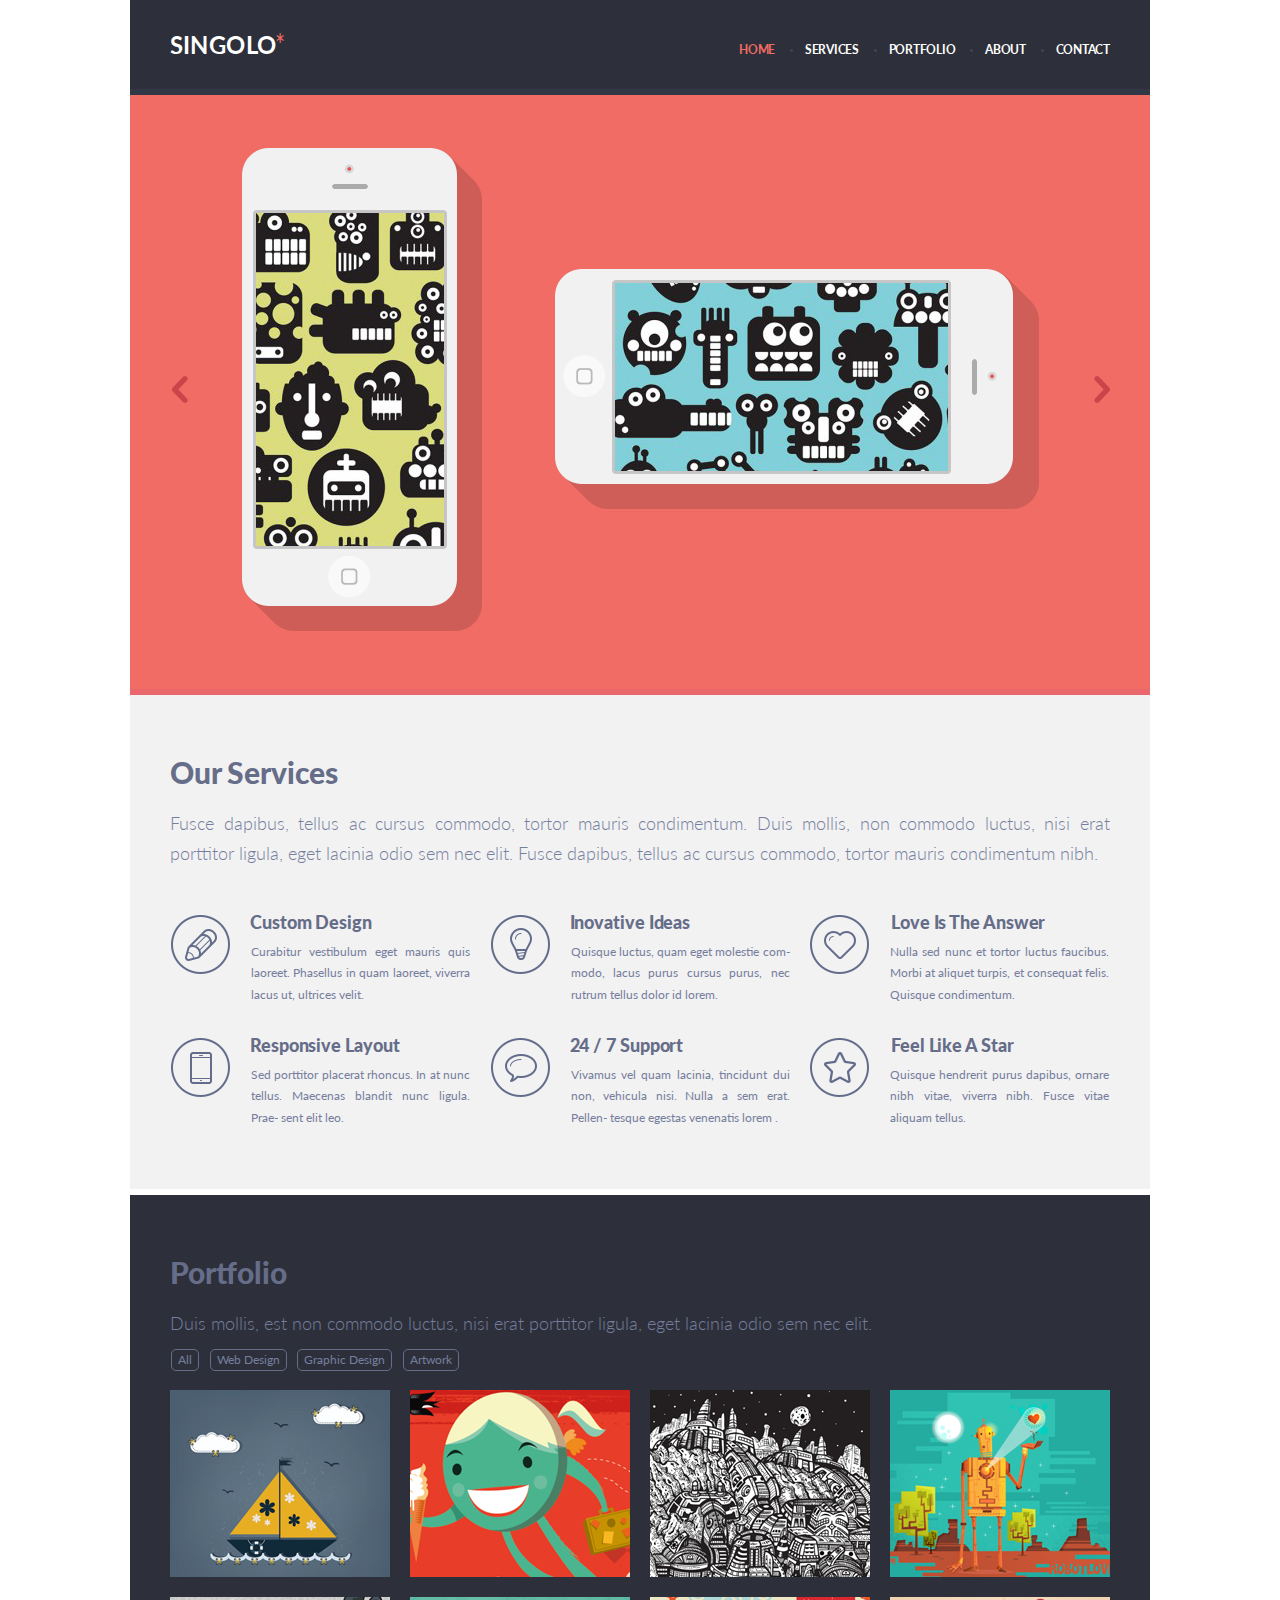
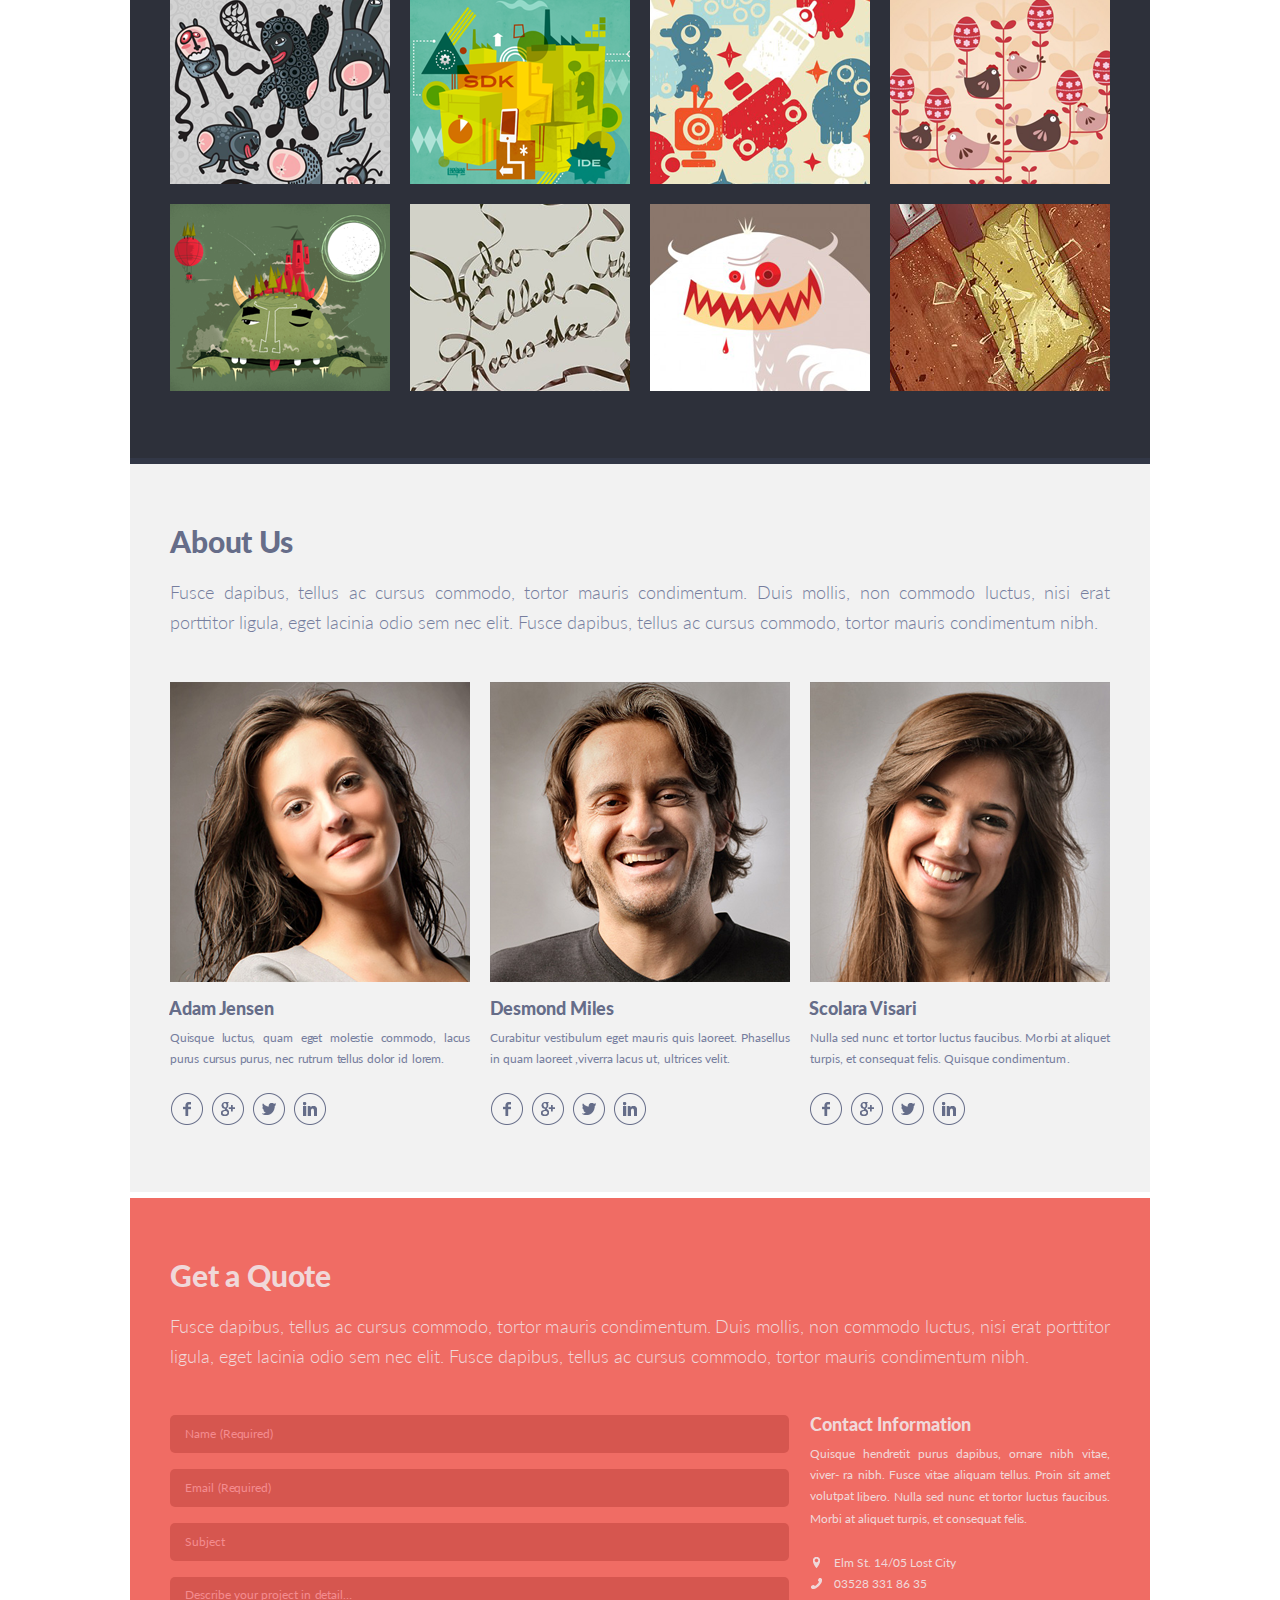
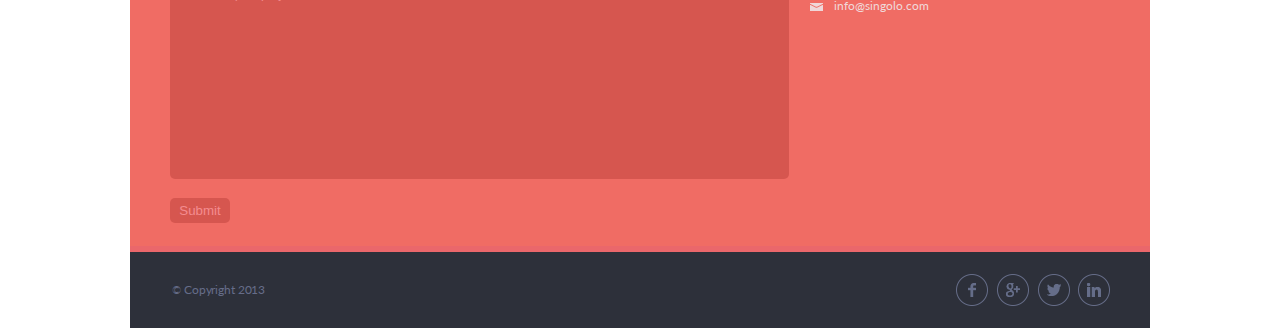
==== index.html @ 1c8b676d "fix: improve offset settings for navigation" ====
<!DOCTYPE html>
<html lang="en">

<head>
  <meta charset="UTF-8">
  <meta name="viewport" content="width=device-width, initial-scale=1.0">
  <title>Singolo</title>
  <link rel="stylesheet" href="style.css">
  <link href="https://fonts.googleapis.com/css?family=Lato:300,400,700,900&display=swap" rel="stylesheet">
  <link href="https://fonts.googleapis.com/css?family=Roboto:300,400,700,900&display=swap" rel="stylesheet">
</head>

<body>
  <a class="anchor" id="top"></a>
  <div class="content-wrapper">
    <header class="header">
      <h1>Singolo</h1>
      <nav class="header-menu" id="navigation">
        <ul class="header-menu-links" id="menu">
          <li class="header-navigation-home" id="home"><a class="active" href="#top">HOME</a></li>
          <li class="header-navigation" id="services"><a href="#services-marker">Services</a></li>
          <li class="header-navigation" id="portfolio"><a href="#portfolio-marker">Portfolio</a></li>
          <li class="header-navigation" id="about"><a href="#about-marker">About</a></li>
          <li class="header-navigation" id="contact"><a href="#contact-marker">Contact</a></li>
        </ul>
      </nav>
    </header>
    <section class="general-content-wrapper" id="wrapper">
      <div class="slider" id="slider-picture-box">
        <div class="slider-left-button" id="left-button">
          <img src="./assets/img/left.png" alt="Left Button" width="16" height="27">
        </div>
        <div class="slider-wrapper" id="phones">
          <div class="slider-visible-area">
            <div class="slider-vertical-image">
              <div class="vertical-body" onclick="showFun1()"></div>
              <div class="vertical-image" id="display-1"></div>
              <div class="vertical-shadow"></div>
            </div>
            <div class="slider-horizontal-image">
              <div class="transform-image">
                <div class="horizontal-body" onclick="showFun2()"></div>
                <div class="horizontal-shadow"></div>
              </div>
              <div class="horizontal-image" id="display-2"></div>
            </div>
          </div>
          <div class="slider-visible-area trinity">
            <img src="./assets/img/trinity.png" alt="Iphone with shadows" width="517" height="513">
          </div>
        </div>
        <div class="slider-right-button" id="right-button">
          <img src="./assets/img/right.png" alt="Right Button" width="16" height="27">
        </div>
      </div>
      <div class="services-block" id="services-marker">
        <div class="services-title-container">
          <h2>Our Services</h2>
          <p class="services-block-text"> Fusce dapibus, tellus ac cursus commodo, tortor mauris condimentum. Duis
            mollis,
            non commodo luctus, nisi erat porttitor ligula, eget lacinia odio sem nec elit. Fusce dapibus, tellus ac
            cursus commodo, tortor mauris condimentum nibh.</p>
        </div>
        <div class="services-wrapper">
          <div class="item-container">
            <img src="assets/img/pencil.png" alt="pencil-image" width="59" height="59">
            <div class="item-box">
              <p class="item-title">Custom Design</p>
              <div class="item-description">
                <p>Curabitur vestibulum eget mauris quis laoreet. Phasellus in quam laoreet, viverra <span>lacus ut,
                    ultrices
                    velit.</span></p>
              </div>
            </div>
          </div>
          <div class="item-container">
            <img src="assets/img/bulb.png" alt="bulb-image" width="59" height="59">
            <div class="item-box">
              <p class="item-title">Inovative Ideas</p>
              <div class="item-description">
                <p>Quisque luctus, quam eget molestie com- modo, lacus purus cursus purus, nec <span>rutrum tellus dolor
                    id lorem.</span>
                </p>
              </div>
            </div>
          </div>
          <div class="item-container">
            <img src="assets/img/heart.png" alt="heart-image" width="59" height="59">
            <div class="item-box">
              <p class="item-title third">Love Is The Answer</p>
              <div class="item-description">
                <p>Nulla sed nunc et tortor luctus faucibus. Morbi at aliquet turpis, et consequat felis. <span>Quisque
                    condimentum.</span></p>
              </div>
            </div>
          </div>
          <div class="item-container">
            <img src="assets/img/phone.png" alt="phone-image" width="59" height="59">
            <div class="item-box">
              <p class="item-title">Responsive Layout</p>
              <div class="item-description">
                <p>Sed porttitor placerat rhoncus. In at nunc tellus. Maecenas blandit nunc ligula. Prae- <span>sent
                    elit
                    leo.</span></p>
              </div>
            </div>
          </div>
          <div class="item-container">
            <img src="assets/img/bubble.png" alt="bubble-image" width="59" height="59">
            <div class="item-box">
              <p class="item-title">24 / 7 Support</p>
              <div class="item-description">
                <p>Vivamus vel quam lacinia, tincidunt dui non, vehicula nisi. Nulla a sem erat. Pellen- <span>tesque
                    egestas
                    venenatis lorem .</span></p>
              </div>
            </div>
          </div>
          <div class="item-container">
            <img src="assets/img/star.png" alt="star-image" width="59" height="59">
            <div class="item-box">
              <p class="item-title third">Feel Like A Star</p>
              <div class="item-description">
                <p>Quisque hendrerit purus dapibus, ornare nibh vitae, viverra nibh. Fusce vitae <span>aliquam
                    tellus.</span></p>
              </div>
            </div>
          </div>
        </div>
      </div>

      <div class="portfolio" id="portfolio-marker">
        <div class="portfolio-logo">
          <h2>Portfolio</h2>
          <p class="portfolio-text">Duis mollis, est non commodo luctus, nisi erat porttitor ligula, eget lacinia odio
            sem
            nec elit.</p>
          <ul class="portfolio-menu" id="porfolio-buttons">
            <li class="portfolio-navigation" id="all"><a href="#!">All</a></li>
            <li class="portfolio-navigation" id="web-design"><a href="#!">Web Design</a></li>
            <li class="portfolio-navigation" id="graphic-design"><a href="#!">Graphic Design</a></li>
            <li class="portfolio-navigation" id="artwork"><a href="#!">Artwork</a></li>
          </ul>
        </div>
        <div class="images-wrapper">
          <div class="project" id="examples">
            <div class="project-images">
              <img src="./assets/img/boat.png" alt="Example project" width="220" height="187">
            </div>
            <div class="project-images">
              <img src="./assets/img/girl.png" alt="Example project" width="220" height="187">
            </div>
            <div class="project-images">
              <img src="./assets/img/night.png" alt="Example project" width="220" height="187">
            </div>
            <div class="project-images">
              <img src="./assets/img/robot.png" alt="Example project" width="220" height="187">
            </div>
            <div class="project-images">
              <img src="./assets/img/crowdani.png" alt="Example project" width="220" height="187">
            </div>
            <div class="project-images">
              <img src="./assets/img/sdk.png" alt="Example project" width="220" height="187">
            </div>
            <div class="project-images">
              <img src="./assets/img/crowd.png" alt="Example project" width="220" height="187">
            </div>
            <div class="project-images">
              <img src="./assets/img/balloons.png" alt="Example project" width="220" height="187">
            </div>
            <div class="project-images">
              <img src="./assets/img/mostrohb.png" alt="Example project" width="220" height="187">
            </div>
            <div class="project-images">
              <img src="./assets/img/text.png" alt="Example project" width="220" height="187">
            </div>
            <div class="project-images">
              <img src="./assets/img/monstro.png" alt="Example project" width="220" height="187">
            </div>
            <div class="project-images">
              <img src="./assets/img/Project.png" alt="Example project" width="220" height="187">
            </div>
          </div>
        </div>
      </div>

      <div class="about-container" id="about-marker">
        <div class="about-wrapper">
          <div class="abot-main">
            <h2>About Us</h2>
            <p class="about-text">Fusce dapibus, tellus ac cursus commodo, tortor mauris condimentum. Duis mollis, non
              commodo luctus, nisi erat porttitor <span>ligula, eget lacinia odio sem nec elit. Fusce dapibus, tellus ac
                cursus
                commodo, tortor mauris condimentum nibh.</span>
            </p>
          </div>
        </div>
        <div class="about-contacts-wrapper">
          <div class="about-contacts">
            <div class="about-1">
              <img src="assets/img/adam.png" alt="Adam portrait" width="300" height="300">
              <h3>Adam Jensen</h3>
              <p class="personal-info">Quisque luctus, quam eget molestie commodo, lacus purus cursus purus, nec rutrum
                tellus dolor id lorem.</p>
              <div class="sb-menu" id="sb-1">
                <a class="sb facebook" href="https://www.facebook.com/" target="blanc"><span>Facebook</span></a>
                <a class="sb google" href="https://google.com/" target="blanc"><span>Google</span></a>
                <a class="sb twitter" href="https://twitter.com/" target="blanc"><span>Twitter</span></a>
                <a class="sb linkedin" href="https://www.linkedin.com/" target="blanc"><span>LinkedIn</span></a>
              </div>
            </div>
            <div class="about-2">
              <img src="assets/img/desmond.png" alt="Desmond portrait" width="300" height="300">
              <h3>Desmond Miles</h3>
              <p class="personal-info">Curabitur vestibulum eget mauris quis laoreet. Phasellus in quam laoreet ,viverra
                lacus ut, ultrices velit.</p>
              <div class="sb-menu" id="sb-2">
                <a class="sb facebook" href="https://www.facebook.com/" target="blanc"><span>Facebook</span></a>
                <a class="sb google" href="https://google.com/" target="blanc"><span>Google</span></a>
                <a class="sb twitter" href="https://twitter.com/" target="blanc"><span>Twitter</span></a>
                <a class="sb linkedin" href="https://www.linkedin.com/" target="blanc"><span>LinkedIn</span></a>
              </div>
            </div>
            <div class="about-3">
              <img src="assets/img/scolara.png" alt="Scolara portrait" width="300" height="300">
              <h3>Scolara Visari</h3>
              <p class="personal-info">Nulla sed nunc et tortor luctus faucibus. Morbi at aliquet turpis, et consequat
                felis. Quisque condimentum.</p>
              <div class="sb-menu" id="sb-3">
                <a class="sb facebook" href="https://www.facebook.com/" target="blanc"><span>Facebook</span></a>
                <a class="sb google" href="https://google.com/" target="blanc"><span>Google</span></a>
                <a class="sb twitter" href="https://twitter.com/" target="blanc"><span>Twitter</span></a>
                <a class="sb linkedin" href="https://www.linkedin.com/" target="blanc"><span>LinkedIn</span></a>
              </div>
            </div>
          </div>
        </div>
      </div>

      <div class="quote" id="contact-marker">
        <div class="quote-logo">
          <h2>Get a Quote</h2>
          <p class="header-text">Fusce dapibus, tellus ac cursus commodo, tortor mauris condimentum. Duis mollis, non
            commodo luctus, nisi erat porttitor <span>ligula, eget lacinia odio sem nec elit. Fusce dapibus, tellus ac
              cursus
              commodo, tortor mauris condimentum nibh.</span></p>
        </div>
        <div class="form-wrapper">
          <div class="form-container">
            <form id="describe-form" action="./" method="post" enctype="text/plain" name="myForm">
              <div class="form-4-row">
                <input class="input-form-1" id="input-1-area" type="text" name="name" placeholder="Name (Required)"
                  required>
                <input class="input-form-2" id="mail" type="email" name="mail" placeholder="Email (Required)" required>
                <input class="input-form-3" id="subject" type="text" name="subject" placeholder="Subject">
                <textarea class="describe-form" id="describe-area" form="describe-form"
                  placeholder="Describe your project in detail&hellip;"></textarea>
              </div>
              <button class="submit-form" onclick="RESET()">Submit</button>
            </form>
          </div>
          <div class="form-container-contacts">
            <div class="form-main">
              <h4>Contact Information</h4>
              <p class="form-text">Quisque hendretit purus dapibus, ornare nibh vitae, viver- ra nibh. Fusce vitae
                aliquam
                tellus. Proin sit
                amet volutpat <span>libero. Nulla sed nunc et tortor luctus faucibus. Morbi at aliquet turpis, et
                  consequat
                  felis.</span></p>
              <div class="form-main-contacts">
                <ul class="list-main-contacts">
                  <li class="location-contacts">
                    <a href="https://www.google.com/maps/@55.745655,37.499406,16z?hl=en-EN">
                      <span class="ico ico-location"></span>
                      <span class="ico-text text-location">Elm St. 14/05 Lost City</span>
                    </a>
                  </li>
                  <li class="phone-contacts">
                    <a href="tel:035283318635">
                      <span class="ico ico-phone"></span>
                      <span class="ico-text text-phone">03528 331 86 35</span>
                    </a>
                  </li>
                  <li class="mail-contacts"><a href="mailto:info@singolo.com">
                      <span class="ico ico-mail"></span>
                      <span class="ico-text text-mail">info@singolo.com</span>
                    </a>
                  </li>
                </ul>
              </div>
            </div>
          </div>
        </div>
      </div>

    </section>

    <footer class="footer">
      <div class="footer-main">
        <h5><span>&copy;</span> Copyright 2013</h5>
      </div>
      <div class="sb-menu-footer" id="sb-footer">
        <a class="sb facebook" href="https://www.facebook.com/" target="blanc"><span>Facebook</span></a>
        <a class="sb google" href="https://google.com/" target="blanc"><span>Google</span></a>
        <a class="sb twitter" id="footer-sb-twitter" href="https://twitter.com/" target="blanc"><span>Twitter</span></a>
        <a class="sb linkedin" href="https://www.linkedin.com/" target="blanc"><span>LinkedIn</span></a>
      </div>

    </footer>

  </div>
  <script src="script.js"></script>
</body>

</html>
---- style.css ----
* {
  margin: 0;
  padding: 0;
}

body {
  font-family: "Lato", "Roboto", sans-serif;
}

html {
  scroll-behavior: smooth;
}

.content-wrapper {
  width: 1020px;
  margin: 0 auto;
}

a.anchor {
  position: relative;
  top: -95px;

  display: block;

  visibility: hidden;
}

.header {
  position: fixed;
  top: 0;
  z-index: 10;

  display: flex;
  justify-content: space-between;
  width: 1020px;
  height: 89px;

  background-color: #2d303a;
  border-bottom: 6px solid #323746;
}

.header h1 {
  position: relative;

  padding: 34px 0 0 38px;

  font-weight: 700;
  font-size: 25px;
  line-height: 20px;
  color: #ffffff;
  text-transform: uppercase;
  letter-spacing: 0.014em;

  transform: scaleY(1.04);
  transform: scaleX(0.95);
}

.header h1::after {
  content: "*";
  position: absolute;
  right: -10px;

  font-weight: 400;
  color: #f06c64;

  transform: scaleY(1.2);
}

.header-menu {
  width: 411px;
  padding-top: 42px;
}

.header-menu ul {
  display: flex;
  justify-content: space-between;
  margin-right: 40px;

  list-style-type: none;
}

.header-navigation,
.header-navigation-home {
  font-weight: 700;
  font-size: 12px;
  line-height: 16px;
  text-transform: uppercase;
  letter-spacing: -0.02em;
}

.header-navigation a,
.header-navigation-home a {
  position: relative;

  text-decoration: none;
}

.header-navigation a::before {
  content: "";
  position: absolute;
  top: 7px;
  left: -15px;

  width: 3px;
  height: 3px;

  background-color: #404455;
  border-radius: 50%;
}

#menu a:not(.active):hover {
  position: static;

  color: #f06c64;
}

.active {
  color: #f06c64;
}

#menu a:not(.active) {
  color: #ffffff;
}

#wrapper {
  position: relative;

  margin-top: 95px;
}

/* Slider Block */

.slider-wrapper {
  position: relative;

  width: 1020px;
  height: 594px;
  overflow: hidden;
}

.slider {
  background-color: #f06c64;
  border-bottom: 6px solid #ea676b;

  transition: all ease 2s;
}

.slider-vertical-image {
  position: absolute;
  top: 53px;
  left: 112px;
}

.vertical-body {
  position: absolute;
  z-index: 2;
  z-index: 2;

  width: 215px;
  height: 458px;

  background-image: url("assets/img/Base.png");
}
.vertical-image {
  position: absolute;
  top: 65px;
  left: 14px;
  z-index: 3;

  width: 188px;
  height: 333px;

  background-image: url("assets/img/Vertical-image.png");
  background-position: -14px -135px;
}

.vertical-shadow {
  position: absolute;
  z-index: 1;

  width: 240px;
  height: 483px;

  background-image: url("assets/img/Shadow.png");
}

.slider-horizontal-image {
  position: absolute;
  top: 174px;
  left: 883px;
}

.transform-image {
  transform: rotate(90deg);
}

.horizontal-body {
  position: absolute;

  width: 215px;
  height: 458px;

  background-image: url("assets/img/Base.png");
}

.horizontal-image {
  position: absolute;
  top: 14px;
  right: 65px;
  z-index: 3;

  width: 333px;
  height: 188px;

  background-image: url("assets/img/Horizontal-image.png");
  background-position: -125px -119px;
  border: hidden;
}

.horizontal-shadow {
  position: absolute;
  top: -26px;
  bottom: 0;
  z-index: -1;

  width: 240px;
  height: 484px;

  background-image: url("assets/img/Shadow.png");
  background-repeat: no-repeat;
  background-position-y: 1px;
  transform: rotateX(180deg);
}

.slider-left-button {
  position: absolute;
  z-index: 4;

  margin-top: 281px;
  margin-left: 42px;

  cursor: pointer;
}

.slider-right-button {
  position: absolute;
  top: 281px;
  z-index: 4;

  margin-left: 964px;

  cursor: pointer;
}

.slider-left-button:hover,
.slider-right-button:hover {
  opacity: 0.5;
}

.trinity-background {
  background-color: #648bf0;
  border-bottom: 6px solid #649bf0;

  transition: all ease 2s;
}

.slider-visible-area {
  position: absolute;

  transition: all ease 1.3s;
}

.trinity {
  top: 43px;

  height: inherit;
  margin-left: 252px;
}


/* Services Block */

.services-block {
  position: relative;

  height: 494px;

  font-family: "Lato", sans-serif;

  background: #f2f2f2;
  border-bottom: 6px solid white;
}

.services-title-container {
  position: absolute;
  left: 40px;

  width: 940px;
}

.services-block h2 {
  margin-top: 59px;

  font-weight: 900;
  font-size: 30px;
  text-align: left;
  color: #666d89;
  letter-spacing: -0.0055em;
}

.services-block-text {
  margin-top: 18px;

  font-weight: 300;
  font-size: 18px;
  line-height: 30px;
  font-family: "Lato";
  text-align: justify;
  color: #767e9e;
}

.services-wrapper {
  position: absolute;

  display: flex;
  flex-direction: row;
  flex-wrap: wrap;
  justify-content: space-between;
  width: 940px;
  margin-top: 220px;
  margin-left: 40px;
}

.item-container {
  box-sizing: border-box;
  width: 300px;
  margin: 0 0 -5px 1px;
}

.item-box {
  display: block;
  float: right;
  width: 219px;
  height: 128px;
}

.item-title {
  margin-top: -2px;
  margin-left: -2px;

  font-weight: 900;
  font-size: 18px;
  line-height: 18px;
  vertical-align: top;
  text-align: left;
  color: #666d89;
  letter-spacing: -0.005em;
}

.item-description {
  max-height: 90px;
  margin-top: 10px;
  margin-left: -1px;
  padding-right: 1px;
  overflow: hidden;

  font-weight: 400;
  font-size: 12px;
  line-height: 21px;
  text-align: justify;
  color: #767e9e;
}

.third {
  margin-left: 0;
}

.item-description span {
  line-height: 23px;
}

/* SECOND PART */

.portfolio {
  position: relative;

  height: 863px;

  background-color: #2d303a;
  border-bottom: 6px solid #323746;
}

.portfolio-logo {
  padding: 68px 40px 0 40px;
}

.portfolio-logo h2 {
  position: relative;

  font-weight: 900;
  font-size: 30px;
  line-height: 18px;
  color: #666d89;
  letter-spacing: -0.005em;
}

.portfolio-logo p {
  padding: 27px 0 10px 0;
  padding-top: 27px;

  font-weight: 300;
  font-size: 18px;
  line-height: 30px;
  text-align: left;
  color: #767e9e;
  white-space: nowrap;
}

.portfolio-menu {
  display: flex;
  justify-content: space-between;
  width: 289px;

  list-style-type: none;
}

.portfolio-navigation {
  font-weight: 400;
  font-size: 12px;
  line-height: 24px;
  color: #767e9e;
}

.portfolio-navigation a {
  margin-left: 1px;
  padding: 2px 6px 3px 6px;

  color: inherit;
  text-decoration: none;

  border: 1px solid #666d89;
  border-radius: 5px;
}

#porfolio-buttons a:not(.button-active):hover,
#porfolio-buttons a.button-active {
  color: #dedede;

  border-color: #c5c5c5;
}

/* Project Block */

.images-wrapper {
  position: absolute;
}

.project {
  display: grid;
  width: 940px;
  height: 601px;
  padding: 18px 0 0 40px;
  overflow: hidden;

  grid-auto-rows: 207px;
  grid-template-columns: repeat(4, 240px);
}

.project-images img:not(.image-active):hover {
  width: 210px;
  height: 177px;

  border: 5px dotted #f06c64;
}

.image-active {
  width: 210px;
  height: 177px;

  border: 5px solid #f06c64;
}

/* About Block */

.about-container {
  position: relative;

  max-width: 1020px;
  height: 728px;

  background: #f2f2f2;
  border-bottom: 6px solid white;
}

.about-wrapper {
  display: flex;
  justify-content: space-between;
  width: 940px;
  padding: 68px 0 0 40px;
}

.about-wrapper h2 {
  font-weight: 900;
  font-size: 30px;
  line-height: 18px;
  text-align: left;
  color: #666d89;
  letter-spacing: -0.005em;
}
.about-wrapper p {
  margin-top: 27px;

  font-weight: 300;
  font-size: 18px;
  line-height: 30px;
  text-align: justify;
  color: #767e9e;
}

.about-contacts-wrapper {
  width: 940px;
  padding: 45px 40px 0 40px;
}

h3 {
  margin: 14px 0 10px 0;
  overflow: hidden;

  font-weight: 900;
  font-size: 18px;
  line-height: 18px;
  text-align: left;
  color: #666d89;
  letter-spacing: -0.0055em;
  white-space: nowrap;
}

.personal-info {
  width: 300px;

  font-weight: 400;
  font-size: 12px;
  line-height: 21px;
  text-align: justify;
  color: #767e9e;
  letter-spacing: 0.0025em;
}

.about-1 p {
  letter-spacing: -0.02em;
  word-spacing: 1.414px;
}

.about-2 p {
  width: 301px;
}

.about-3 p {
  letter-spacing: 0.0025em;
  word-spacing: -0.18px;
}

.about-contacts {
  position: relative;

  display: flex;
  flex-direction: row;
  flex-wrap: wrap;
  justify-content: space-between;
}

.about-1,
.about-2,
.about-3 {
  box-sizing: border-box;
  width: calc(1/3*100% - (1 - 1/3)*20px);
}

.about-2,
.about-1 h3,
.about-3 h3 {
  margin-left: -1px;
}

.sb-menu {
  margin-top: 8px;
}

#sb-1,
#sb-2 {
  margin-left: 1px;
}

.sb.facebook {
  background-image: url(./assets/img/Facebook.png);
}

.sb.google {
  background-image: url(./assets/img/Google.png);
}
.sb.twitter {
  background-image: url(./assets/img/Twitter.png);
}

.sb.linkedin {
  background-image: url(./assets/img/LinkedIn.png);
}

.sb:hover {
  transform: scale(1.2);
  opacity: 0.5;
}

.sb {
  position: relative;

  display: inline-block;
  width: 32px;
  height: 32px;
  margin-right: 5px;
}

.sb span {
  display: block;
  width: 0;
  height: 0;
  overflow: hidden;
}

/* THIRD PART */

.quote {
  position: relative;

  height: 648px;

  background-color: #f06c64;
  border-bottom: 6px solid #ea676b;
}

.quote-logo {
  padding: 68px 40px 0 40px;
}

.quote-logo h2 {
  position: relative;

  font-weight: 900;
  font-size: 30px;
  line-height: 18px;
  color: #f0d8d9;
  letter-spacing: -0.006em;
}

.quote-logo p {
  padding: 27px 0 10px 0;
  padding-top: 27px;

  font-weight: 300;
  font-size: 18px;
  line-height: 30px;
  text-align: justify;
  color: #f0d8d9;
  letter-spacing: 0.0009em;
  word-spacing: -0.5px;
}

.quote-logo p span {
  word-spacing: -0.1px;
}

/* Form section */

.form-wrapper {
  position: absolute;

  display: flex;
  flex-direction: row;
  width: 940px;
  padding: 34px 0 0 40px;
}

.form-container {
  flex-grow: 0;
  flex-shrink: 0;
  width: 619px;
}

input,
textarea {
  width: 100%;
  height: 37px;
  margin-bottom: 16px;
  padding-bottom: 1px;

  font-weight: 400;
  font-size: 12px;
  font-family: "Lato", sans-serif;
  color: #f0d8d9;
  text-indent: 15px;

  background-color: #d6564f;
  border: none;
  border-radius: 5px;
  outline: none;
}

textarea {
  padding-top: 10px;
}

#describe-area {
  height: 191px;
}

input::placeholder,
textarea::placeholder {
  font-weight: 400;
  font-size: 12px;
  color: #f48c8f;
  letter-spacing: -0.005em;
}

input:focus::placeholder,
textarea:focus::placeholder,
input:hover::placeholder,
textarea:hover::placeholder {
  opacity: 0;
}

#describe-area::placeholder {
  word-spacing: 0.5px;
}

#describe-form input::placeholder {
  word-spacing: 1px;
}

.form-container button {
  width: 60px;
  height: 25px;

  color: #f48c8f;

  background-color: #d6564f;
  border: none;
  border-radius: 5px;
}

.form-container button:hover {
  color: #d6564f;

  background-color: #f0d8d9;
  cursor: pointer;
}

.form-container textarea {
  resize: none;
}

/* Contacts information block */

.form-container-contacts {
  width: 321px;
  padding-left: 21px;

  color: #f0d8d9;
}

.form-main h4 {
  font-weight: 900;
  font-size: 18px;
  line-height: 18px;
  text-align: left;
  letter-spacing: -0.005em;
}

.form-main p {
  width: 300px;
  padding-top: 10px;

  font-weight: 400;
  font-size: 12px;
  line-height: 21px;
  text-align: justify;
  letter-spacing: -0.005em;
}

.form-main p span {
  padding-top: 0.5px;

  line-height: 22.5px;
  letter-spacing: -0.001em;
}

.list-main-contacts {
  position: absolute;

  padding-top: 25px;

  list-style-type: none;
  font-weight: 400;
  font-size: 12px;
}

.list-main-contacts a {
  color: inherit;
  text-decoration: none;
}

.list-main-contacts a:hover {
  color: #2d303a;
}

.ico {
  display: inline-block;
}

.ico-location {
  width: 7px;
  height: 11px;
  margin: 0 10.5px 0 3px;

  background-image: url("./assets/img/slocation.png");
  background-repeat: no-repeat;
  background-position: bottom;
}

.ico-phone {
  width: 11px;
  height: 11px;
  margin: 7px 8.5px 0 1px;

  background-image: url("./assets/img/sphone.png");
  background-repeat: no-repeat;
}

.ico-mail {
  width: 13px;
  height: 8px;
  margin: 11px 7.5px 0 0;

  background-image: url("./assets/img/smail.png");
  background-repeat: no-repeat;
}

.text-location,
.text-phone,
.text-mail {
  vertical-align: 1px;
}

/* Footer section */

footer {
  position: relative;

  display: flex;
  justify-content: space-between;
  width: 1020px;
  height: 76px;

  background-color: #2d303a;
}

footer h5 {
  margin-left: 2px;
  padding: 30px 0 0 40px;

  font-weight: 400;
  font-size: 12px;
  color: #666d89;
  letter-spacing: -0.015em;
  word-spacing: 0.5px;
}

footer h5 span {
  font-weight: 300;
  font-size: 11px;
}

footer .sb:hover {
  background-color: #f0d8d9;
  border-radius: 32px;
  transform: scale(1.25);
}

.sb-menu-footer {
  margin-top: 6px;
  padding-right: 35px;
}

#footer-sb-twitter {
  margin-right: 4px;
}

/* Pseudo focus-functtion */

/* .header-menu li:first-child {
  color: #f06c64;
}

.portfolio-menu li:first-child a {
  color: #dedede;

  border-color: #c5c5c5;
}

#home a:hover,
.portfolio-menu li:first-child a:hover {
  cursor: no-drop;
  opacity: 0.6;
} */

/* Form validation */

.input-form-1:valid:focus,
.input-form-2:valid:focus {
  background-color: rgb(34, 100, 63);
}

.input-form-1:invalid:focus,
.input-form-2:invalid:focus {
  background-color: brown;
}
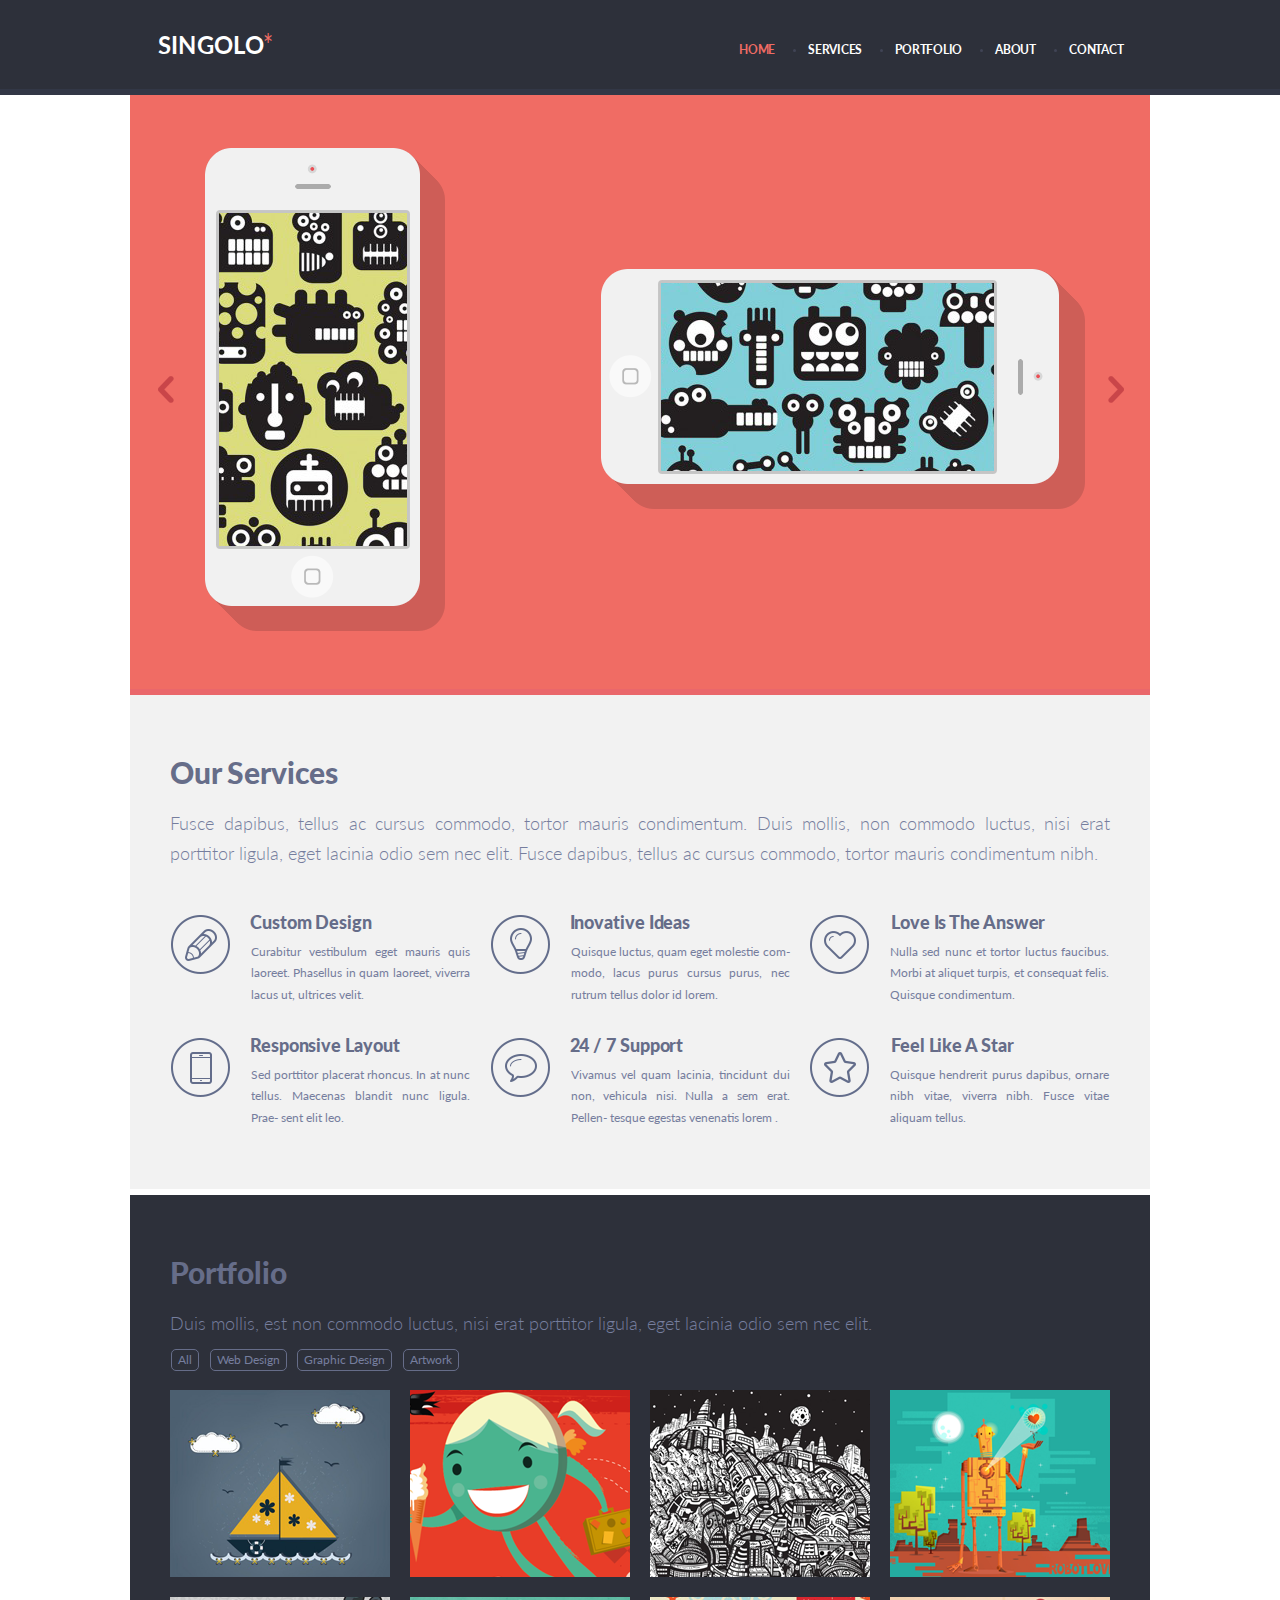
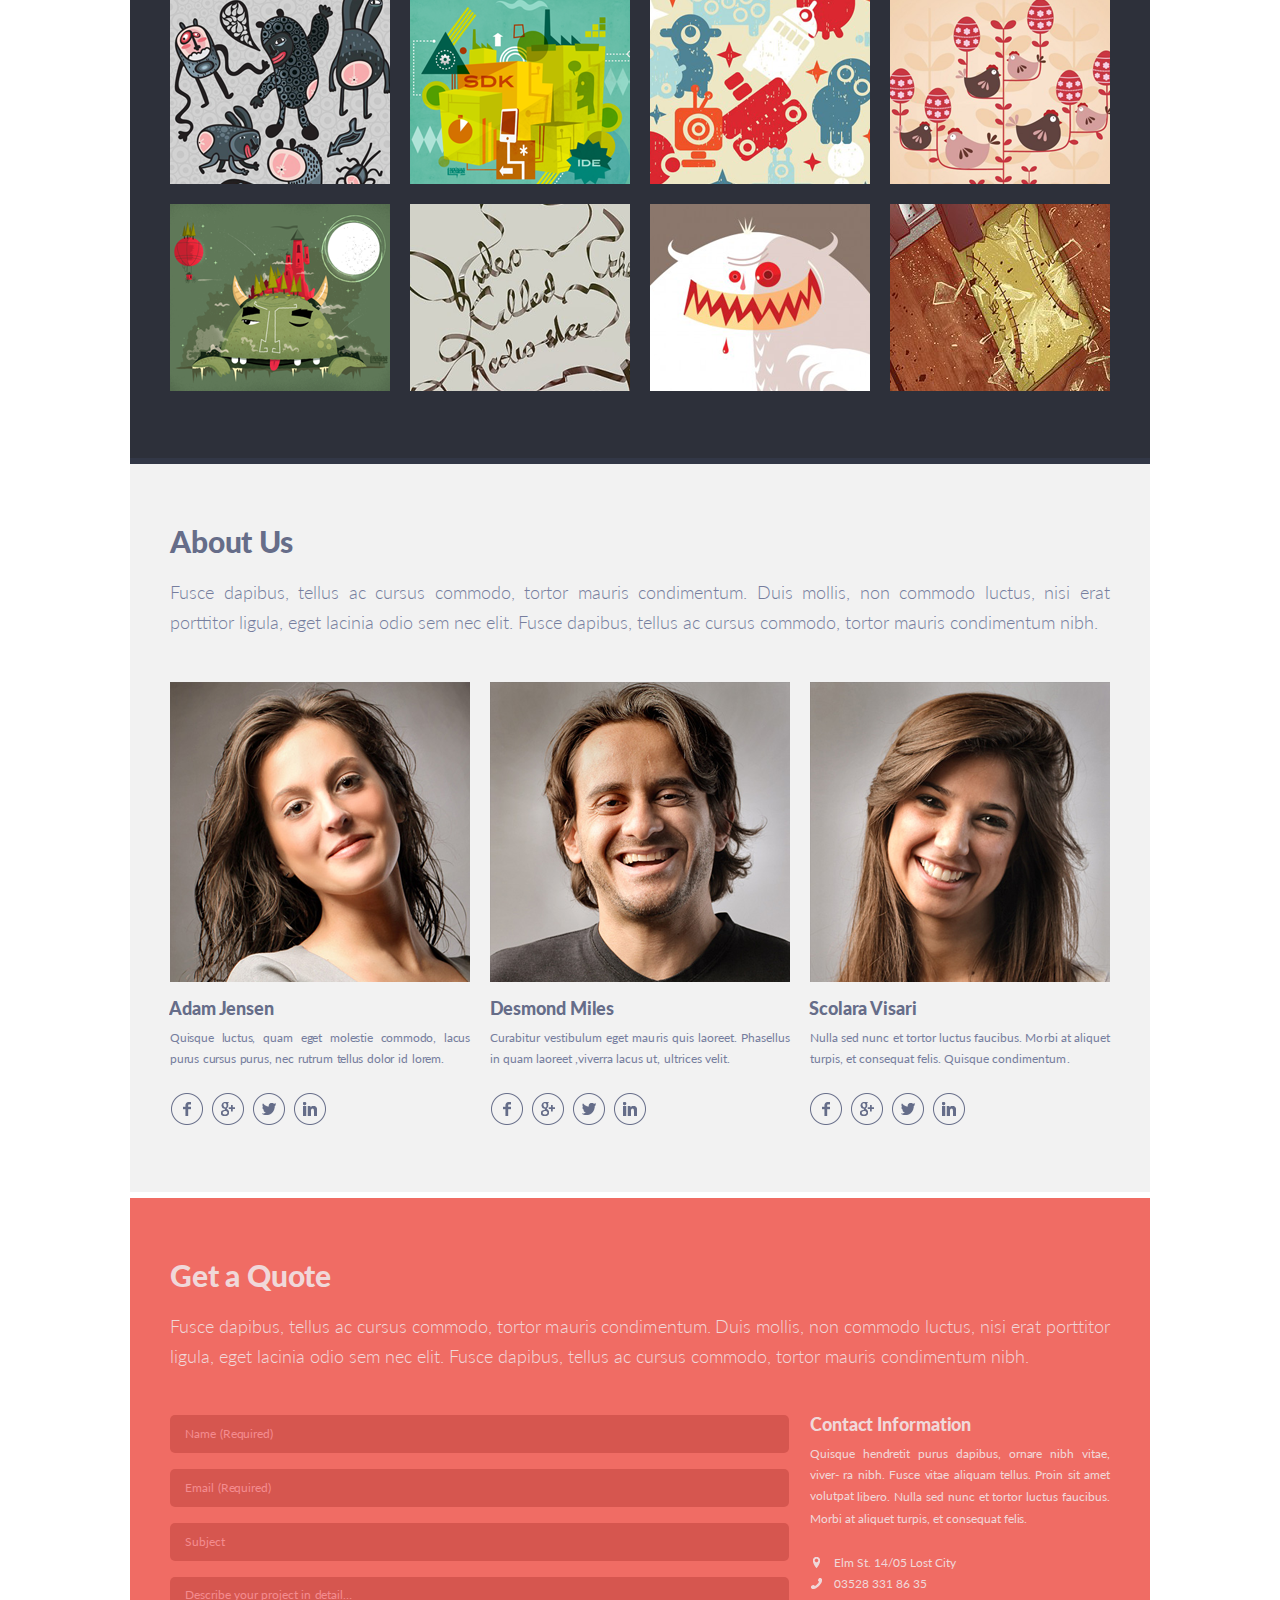
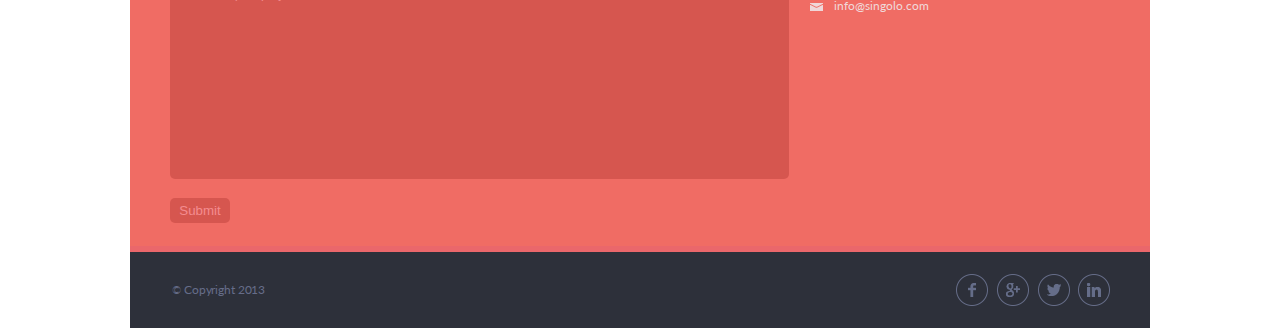
==== commit 5069a259: "init: prepare for responsive" ====
--- a/index.html
+++ b/index.html
@@ -14,19 +14,22 @@
   <a class="anchor" id="top"></a>
   <div class="content-wrapper">
     <header class="header">
-      <h1>Singolo</h1>
-      <nav class="header-menu" id="navigation">
-        <ul class="header-menu-links" id="menu">
-          <li class="header-navigation-home" id="home"><a class="active" href="#top">HOME</a></li>
-          <li class="header-navigation" id="services"><a href="#services-marker">Services</a></li>
-          <li class="header-navigation" id="portfolio"><a href="#portfolio-marker">Portfolio</a></li>
-          <li class="header-navigation" id="about"><a href="#about-marker">About</a></li>
-          <li class="header-navigation" id="contact"><a href="#contact-marker">Contact</a></li>
-        </ul>
-      </nav>
+      <div class="position-container header-wrapper">
+        <h1>Singolo</h1>
+        <nav class="header-menu" id="navigation">
+          <ul class="header-menu-links" id="menu">
+            <li class="header-navigation-home" id="home"><a class="active" href="#top">HOME</a></li>
+            <li class="header-navigation" id="services"><a href="#services-marker">Services</a></li>
+            <li class="header-navigation" id="portfolio"><a href="#portfolio-marker">Portfolio</a></li>
+            <li class="header-navigation" id="about"><a href="#about-marker">About</a></li>
+            <li class="header-navigation" id="contact"><a href="#contact-marker">Contact</a></li>
+          </ul>
+        </nav>
+      </div>
     </header>
+
     <section class="general-content-wrapper" id="wrapper">
-      <div class="slider" id="slider-picture-box">
+      <div class="position-container slider" id="slider-picture-box">
         <div class="slider-left-button" id="left-button">
           <img src="./assets/img/left.png" alt="Left Button" width="16" height="27">
         </div>
@@ -53,7 +56,7 @@
           <img src="./assets/img/right.png" alt="Right Button" width="16" height="27">
         </div>
       </div>
-      <div class="services-block" id="services-marker">
+      <div class="position-container services-block" id="services-marker">
         <div class="services-title-container">
           <h2>Our Services</h2>
           <p class="services-block-text"> Fusce dapibus, tellus ac cursus commodo, tortor mauris condimentum. Duis
@@ -129,7 +132,7 @@
         </div>
       </div>
 
-      <div class="portfolio" id="portfolio-marker">
+      <div class="position-container portfolio" id="portfolio-marker">
         <div class="portfolio-logo">
           <h2>Portfolio</h2>
           <p class="portfolio-text">Duis mollis, est non commodo luctus, nisi erat porttitor ligula, eget lacinia odio
@@ -184,7 +187,7 @@
         </div>
       </div>
 
-      <div class="about-container" id="about-marker">
+      <div class="position-container about-container" id="about-marker">
         <div class="about-wrapper">
           <div class="abot-main">
             <h2>About Us</h2>
@@ -237,7 +240,7 @@
         </div>
       </div>
 
-      <div class="quote" id="contact-marker">
+      <div class="position-container quote" id="contact-marker">
         <div class="quote-logo">
           <h2>Get a Quote</h2>
           <p class="header-text">Fusce dapibus, tellus ac cursus commodo, tortor mauris condimentum. Duis mollis, non
@@ -296,7 +299,7 @@
 
     </section>
 
-    <footer class="footer">
+    <footer class="position-container footer">
       <div class="footer-main">
         <h5><span>&copy;</span> Copyright 2013</h5>
       </div>
--- a/style.css
+++ b/style.css
@@ -3,16 +3,15 @@
   padding: 0;
 }
 
-body {
+body,
+html {
   font-family: "Lato", "Roboto", sans-serif;
-}
-
-html {
+
   scroll-behavior: smooth;
 }
 
-.content-wrapper {
-  width: 1020px;
+.position-container {
+  max-width: 1020px;
   margin: 0 auto;
 }
 
@@ -23,6 +22,13 @@
   display: block;
 
   visibility: hidden;
+}
+
+.header-wrapper {
+  display: flex;
+  justify-content: space-between;
+  max-width: 1020px;
+  height: 89px;
 }
 
 .header {
@@ -30,10 +36,7 @@
   top: 0;
   z-index: 10;
 
-  display: flex;
-  justify-content: space-between;
-  width: 1020px;
-  height: 89px;
+  width: 100%;
 
   background-color: #2d303a;
   border-bottom: 6px solid #323746;
@@ -42,7 +45,7 @@
 .header h1 {
   position: relative;
 
-  padding: 34px 0 0 38px;
+  padding: 34px 0 0 1.98vw;
 
   font-weight: 700;
   font-size: 25px;
@@ -74,7 +77,7 @@
 .header-menu ul {
   display: flex;
   justify-content: space-between;
-  margin-right: 40px;
+  margin-right: 2.08vw;
 
   list-style-type: none;
 }
@@ -130,25 +133,32 @@
 
 /* Slider Block */
 
-.slider-wrapper {
-  position: relative;
-
-  width: 1020px;
+.slider {
+  position: relative;
+
+  width: 100%;
+  max-width: 1020px;
   height: 594px;
   overflow: hidden;
-}
-
-.slider {
+
   background-color: #f06c64;
   border-bottom: 6px solid #ea676b;
 
   transition: all ease 2s;
 }
 
+.slider-visible-area {
+  position: absolute;
+
+  display: flex;
+  justify-content: space-between;
+  width: 100%;
+}
+
 .slider-vertical-image {
-  position: absolute;
+  position: relative;
   top: 53px;
-  left: 112px;
+  left: 5.84vw;
 }
 
 .vertical-body {
@@ -187,7 +197,7 @@
 .slider-horizontal-image {
   position: absolute;
   top: 174px;
-  left: 883px;
+  right: 7.1vw;
 }
 
 .transform-image {
@@ -237,7 +247,7 @@
   z-index: 4;
 
   margin-top: 281px;
-  margin-left: 42px;
+  margin-left: 2.19vw;
 
   cursor: pointer;
 }
@@ -245,9 +255,8 @@
 .slider-right-button {
   position: absolute;
   top: 281px;
+  right: 2.05vw;
   z-index: 4;
-
-  margin-left: 964px;
 
   cursor: pointer;
 }
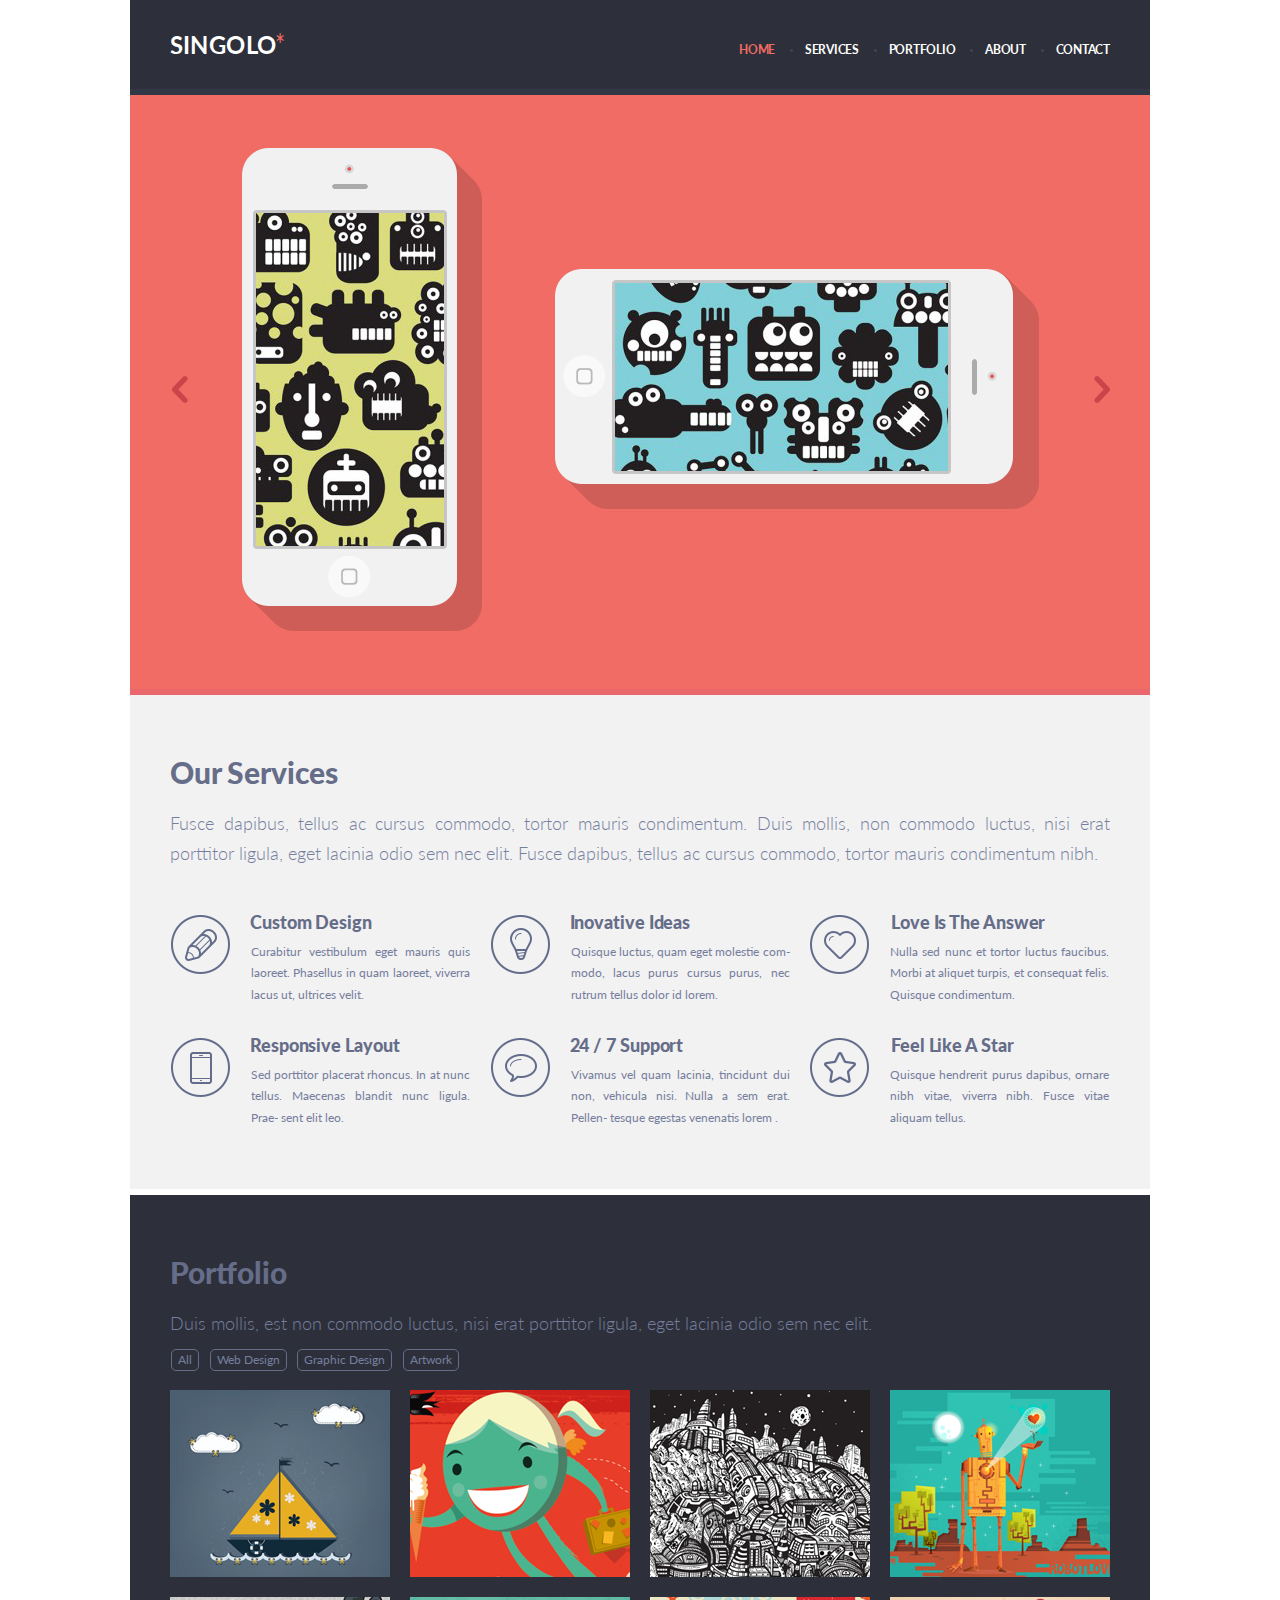
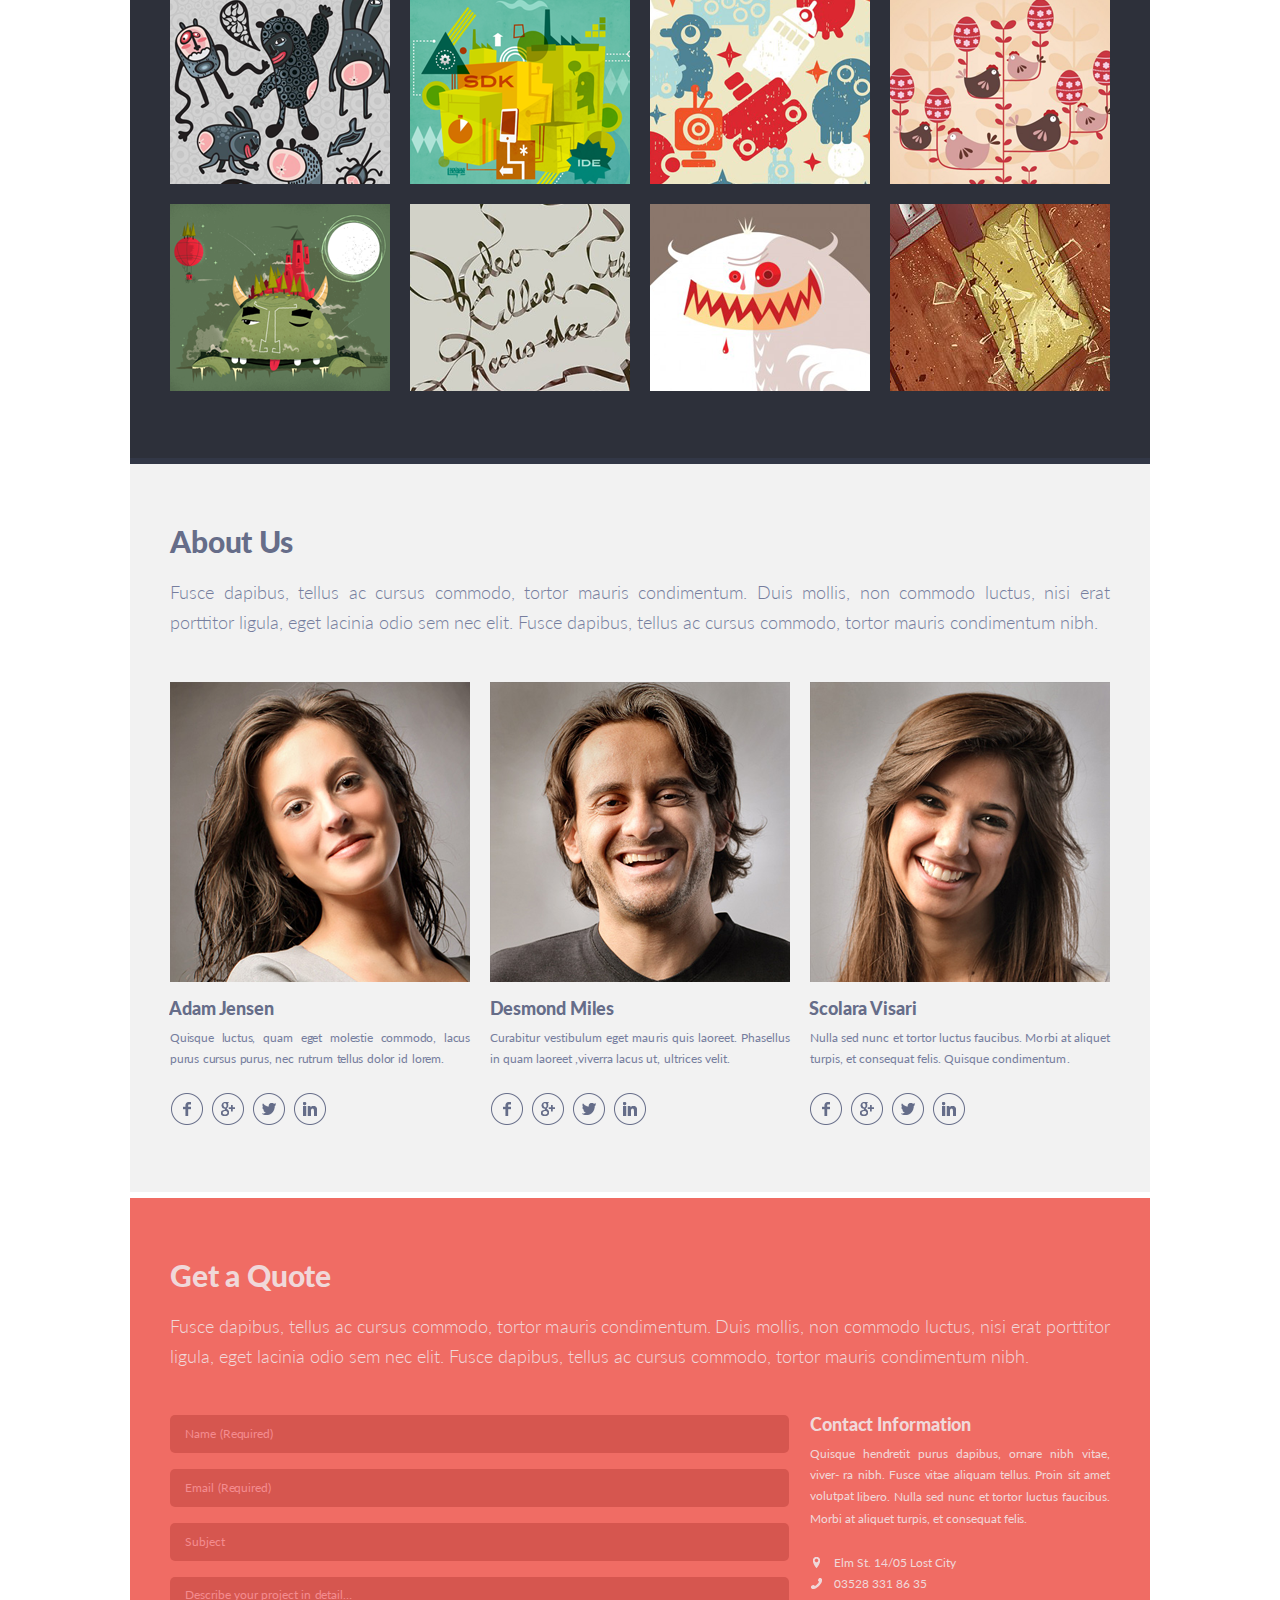
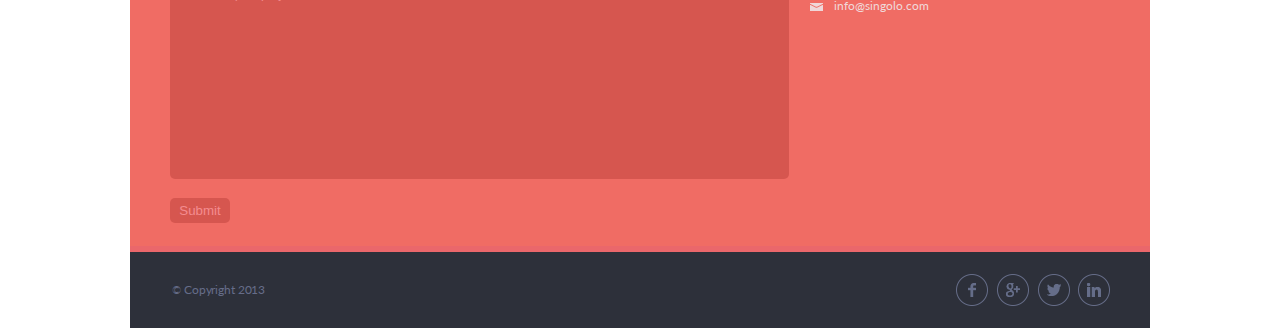
==== commit 20cbef63: "feat: responsive for 768px" ====
--- a/index.html
+++ b/index.html
@@ -14,22 +14,19 @@
   <a class="anchor" id="top"></a>
   <div class="content-wrapper">
     <header class="header">
-      <div class="position-container header-wrapper">
-        <h1>Singolo</h1>
-        <nav class="header-menu" id="navigation">
-          <ul class="header-menu-links" id="menu">
-            <li class="header-navigation-home" id="home"><a class="active" href="#top">HOME</a></li>
-            <li class="header-navigation" id="services"><a href="#services-marker">Services</a></li>
-            <li class="header-navigation" id="portfolio"><a href="#portfolio-marker">Portfolio</a></li>
-            <li class="header-navigation" id="about"><a href="#about-marker">About</a></li>
-            <li class="header-navigation" id="contact"><a href="#contact-marker">Contact</a></li>
-          </ul>
-        </nav>
-      </div>
+      <h1>Singolo</h1>
+      <nav class="header-menu" id="navigation">
+        <ul class="header-menu-links" id="menu">
+          <li class="header-navigation-home" id="home"><a class="active" href="#top">HOME</a></li>
+          <li class="header-navigation" id="services"><a href="#services-marker">Services</a></li>
+          <li class="header-navigation" id="portfolio"><a href="#portfolio-marker">Portfolio</a></li>
+          <li class="header-navigation" id="about"><a href="#about-marker">About</a></li>
+          <li class="header-navigation" id="contact"><a href="#contact-marker">Contact</a></li>
+        </ul>
+      </nav>
     </header>
-
     <section class="general-content-wrapper" id="wrapper">
-      <div class="position-container slider" id="slider-picture-box">
+      <div class="slider" id="slider-picture-box">
         <div class="slider-left-button" id="left-button">
           <img src="./assets/img/left.png" alt="Left Button" width="16" height="27">
         </div>
@@ -49,14 +46,14 @@
             </div>
           </div>
           <div class="slider-visible-area trinity">
-            <img src="./assets/img/trinity.png" alt="Iphone with shadows" width="517" height="513">
+            <img src="./assets/img/trinity.png" alt="Iphone with shadows" width="100%">
           </div>
         </div>
         <div class="slider-right-button" id="right-button">
           <img src="./assets/img/right.png" alt="Right Button" width="16" height="27">
         </div>
       </div>
-      <div class="position-container services-block" id="services-marker">
+      <div class="services-block" id="services-marker">
         <div class="services-title-container">
           <h2>Our Services</h2>
           <p class="services-block-text"> Fusce dapibus, tellus ac cursus commodo, tortor mauris condimentum. Duis
@@ -132,7 +129,7 @@
         </div>
       </div>
 
-      <div class="position-container portfolio" id="portfolio-marker">
+      <div class="portfolio" id="portfolio-marker">
         <div class="portfolio-logo">
           <h2>Portfolio</h2>
           <p class="portfolio-text">Duis mollis, est non commodo luctus, nisi erat porttitor ligula, eget lacinia odio
@@ -187,7 +184,7 @@
         </div>
       </div>
 
-      <div class="position-container about-container" id="about-marker">
+      <div class="about-container" id="about-marker">
         <div class="about-wrapper">
           <div class="abot-main">
             <h2>About Us</h2>
@@ -240,7 +237,7 @@
         </div>
       </div>
 
-      <div class="position-container quote" id="contact-marker">
+      <div class="quote" id="contact-marker">
         <div class="quote-logo">
           <h2>Get a Quote</h2>
           <p class="header-text">Fusce dapibus, tellus ac cursus commodo, tortor mauris condimentum. Duis mollis, non
@@ -299,7 +296,7 @@
 
     </section>
 
-    <footer class="position-container footer">
+    <footer class="footer">
       <div class="footer-main">
         <h5><span>&copy;</span> Copyright 2013</h5>
       </div>
--- a/style.css
+++ b/style.css
@@ -3,15 +3,16 @@
   padding: 0;
 }
 
-body,
+body {
+  font-family: "Lato", "Roboto", sans-serif;
+}
+
 html {
-  font-family: "Lato", "Roboto", sans-serif;
-
   scroll-behavior: smooth;
 }
 
-.position-container {
-  max-width: 1020px;
+.content-wrapper {
+  width: 1020px;
   margin: 0 auto;
 }
 
@@ -22,13 +23,6 @@
   display: block;
 
   visibility: hidden;
-}
-
-.header-wrapper {
-  display: flex;
-  justify-content: space-between;
-  max-width: 1020px;
-  height: 89px;
 }
 
 .header {
@@ -36,7 +30,10 @@
   top: 0;
   z-index: 10;
 
-  width: 100%;
+  display: flex;
+  justify-content: space-between;
+  width: 1020px;
+  height: 89px;
 
   background-color: #2d303a;
   border-bottom: 6px solid #323746;
@@ -45,7 +42,7 @@
 .header h1 {
   position: relative;
 
-  padding: 34px 0 0 1.98vw;
+  padding: 34px 0 0 38px;
 
   font-weight: 700;
   font-size: 25px;
@@ -77,7 +74,7 @@
 .header-menu ul {
   display: flex;
   justify-content: space-between;
-  margin-right: 2.08vw;
+  margin-right: 40px;
 
   list-style-type: none;
 }
@@ -133,32 +130,25 @@
 
 /* Slider Block */
 
-.slider {
-  position: relative;
-
-  width: 100%;
-  max-width: 1020px;
+.slider-wrapper {
+  position: relative;
+
+  width: 1020px;
   height: 594px;
   overflow: hidden;
-
+}
+
+.slider {
   background-color: #f06c64;
   border-bottom: 6px solid #ea676b;
 
   transition: all ease 2s;
 }
 
-.slider-visible-area {
-  position: absolute;
-
-  display: flex;
-  justify-content: space-between;
-  width: 100%;
-}
-
 .slider-vertical-image {
-  position: relative;
+  position: absolute;
   top: 53px;
-  left: 5.84vw;
+  left: 112px;
 }
 
 .vertical-body {
@@ -197,7 +187,7 @@
 .slider-horizontal-image {
   position: absolute;
   top: 174px;
-  right: 7.1vw;
+  left: 883px;
 }
 
 .transform-image {
@@ -247,7 +237,7 @@
   z-index: 4;
 
   margin-top: 281px;
-  margin-left: 2.19vw;
+  margin-left: 42px;
 
   cursor: pointer;
 }
@@ -255,8 +245,9 @@
 .slider-right-button {
   position: absolute;
   top: 281px;
-  right: 2.05vw;
   z-index: 4;
+
+  margin-left: 964px;
 
   cursor: pointer;
 }
@@ -932,3 +923,240 @@
 .input-form-2:invalid:focus {
   background-color: brown;
 }
+
+@media (max-width:768px) {
+
+  .content-wrapper {
+    width: 768px;
+  }
+
+  .header {
+    width: 768px;
+    height: 89px;
+  }
+
+  .slider-wrapper {
+    width: 768px;
+    height: 445.76px;
+  }
+  .slider-vertical-image {
+    top: calc(53px/1020*768);
+    left: calc(112px/1020*768);
+  }
+
+  .vertical-body {
+    background-repeat: no-repeat;
+    background-size: calc(100%/1020*768) auto;
+  }
+
+  .vertical-image {
+    top: calc(65px/1020*768);
+    left: calc(14px/1020*768);
+
+    width: calc(188px/1020*768);
+    height: calc(333px/1020*768);
+
+    background-position: -14px -135px;
+  }
+
+  .vertical-shadow {
+    background-repeat: no-repeat;
+    background-size: calc(100%/1020*768) auto;
+  }
+
+  .slider-horizontal-image {
+    top: calc(174px/1020*768);
+    left: calc(883px/1020*768);
+  }
+
+
+  .horizontal-body {
+    background-repeat: no-repeat;
+    background-size: auto calc(100%/1020*768);
+  }
+
+  .horizontal-image {
+    top: calc(14px/1020*768);
+    right: calc(65px/1020*768);
+
+    width: calc(333px/1020*768);
+    height: calc(188px/1020*768);
+
+    background-position: -125px -119px;
+  }
+
+  .horizontal-shadow {
+    top: calc(-26px/1020*768);
+    bottom: 0;
+
+    width: calc(240px/1020*768);
+    height: calc(484px/1020*768);
+
+    background-position-y: 1px;
+    background-size: contain;
+  }
+
+  .slider-left-button {
+    margin-top: calc(281px/1020*768);
+    margin-left: calc(42px/1020*768);
+  }
+
+  .slider-right-button {
+    top: calc(281px/1020*768);
+
+    margin-left: calc(964px/1020*768);
+  }
+
+
+
+  .trinity {
+    top: calc(43px/1020*768);
+
+    width: calc(513px/1020*768);
+    margin-left: calc(252px/1020*768);
+
+    background-size: contain;
+  }
+
+
+  /* services */
+
+  .services-block {
+    height: 674px;
+
+    border-bottom: none;
+  }
+
+  .services-title-container {
+    position: absolute;
+    /* left: 40px; */
+
+    width: 687px;
+  }
+
+  .services-wrapper {
+    position: absolute;
+    left: 40px;
+
+    display: flex;
+    flex-direction: row;
+    flex-wrap: wrap;
+    justify-content: left;
+    width: 688px;
+    margin-top: 250px;
+    margin-left: 0;
+  }
+
+  .item-container {
+    margin-right: 40px;
+  }
+
+  /* portfolio */
+
+  .portfolio {
+    height: 1096px;
+  }
+
+  .portfolio-logo p {
+    padding-right: 20px;
+
+    text-align: justify;
+    white-space: normal;
+  }
+
+  .project {
+    width: 688px;
+    height: 100%;
+    padding: 18px 0 0 40px;
+
+    grid-auto-rows: 207px;
+    grid-template-columns: repeat(3, 236px);
+  }
+
+  .project-images img {
+    width: 216.19px;
+    height: 183.76px;
+  }
+
+  .project-images img:not(.image-active):hover {
+    width: 206.19px;
+    height: 173.76px;
+  }
+
+  .image-active {
+    width: 206.19px;
+    height: 173.76px;
+  }
+
+  /* about */
+
+  .about-container {
+    max-width: 768px;
+    height: 100%;
+
+    border-bottom: none;
+  }
+
+  .about-wrapper {
+    width: 688px;
+    padding: 52px 0 0 40px;
+  }
+
+  .about-contacts-wrapper {
+    width: 688px;
+    padding: 45px 40px 75px 40px;
+  }
+
+  .personal-info,
+  .about-2 p {
+    width: 219px;
+  }
+
+  .about-contacts img {
+    width: 219px;
+    height: 219px;
+  }
+
+  /* THIRD */
+
+  .quote {
+    height: 625px;
+  }
+
+  .form-wrapper {
+    width: 688px;
+    padding: 9px 0 0 40px;
+  }
+
+  .form-container {
+    width: 442px;
+  }
+
+  input,
+textarea {
+  height: 38px;
+  margin-bottom: 9.25px;
+
+}
+
+  #describe-area {
+    height: 159px;
+    padding-bottom: 0;
+  }
+
+  .form-container-contacts,
+  .form-main,
+  .form-main p {
+    width: 221px;
+    padding-top: 0;
+  }
+
+  .list-main-contacts {
+    padding-top: 9px;
+  }
+
+  footer {
+    width: 768px;
+    height: 76px;
+  }
+}
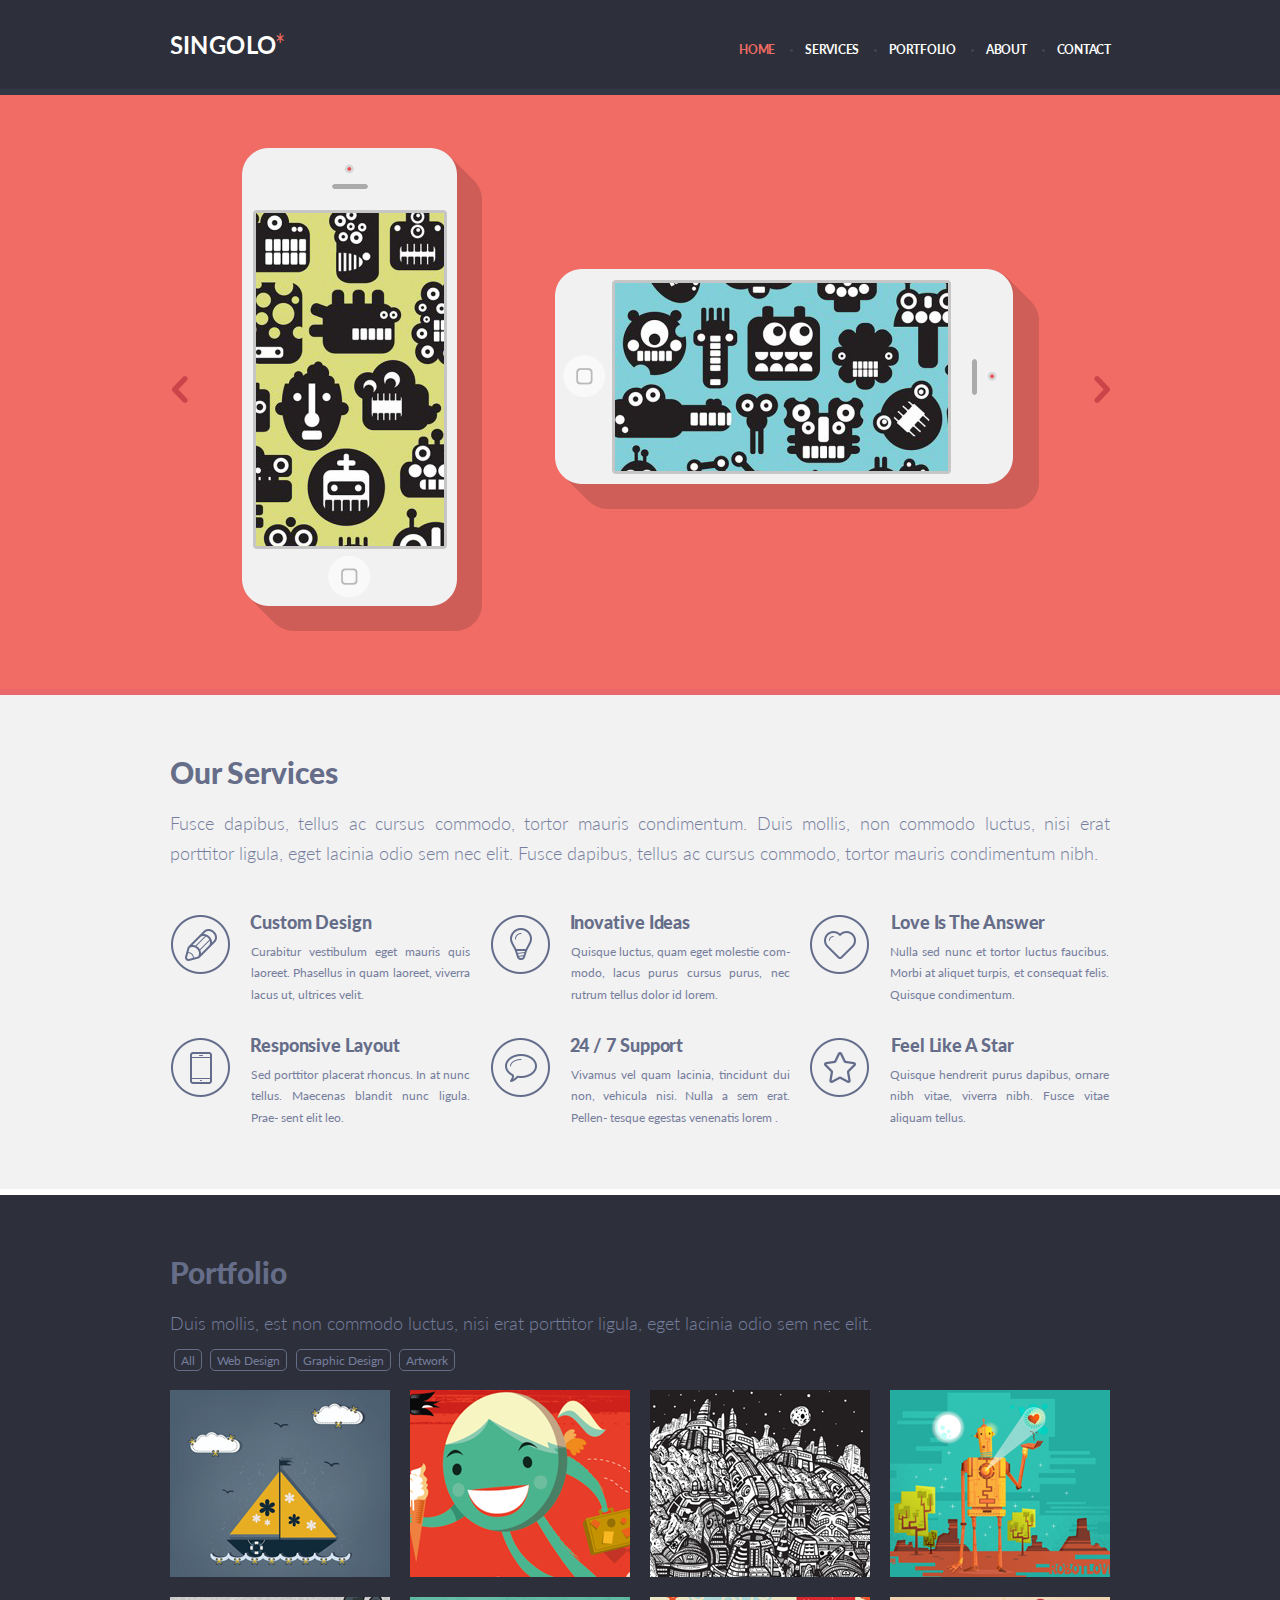
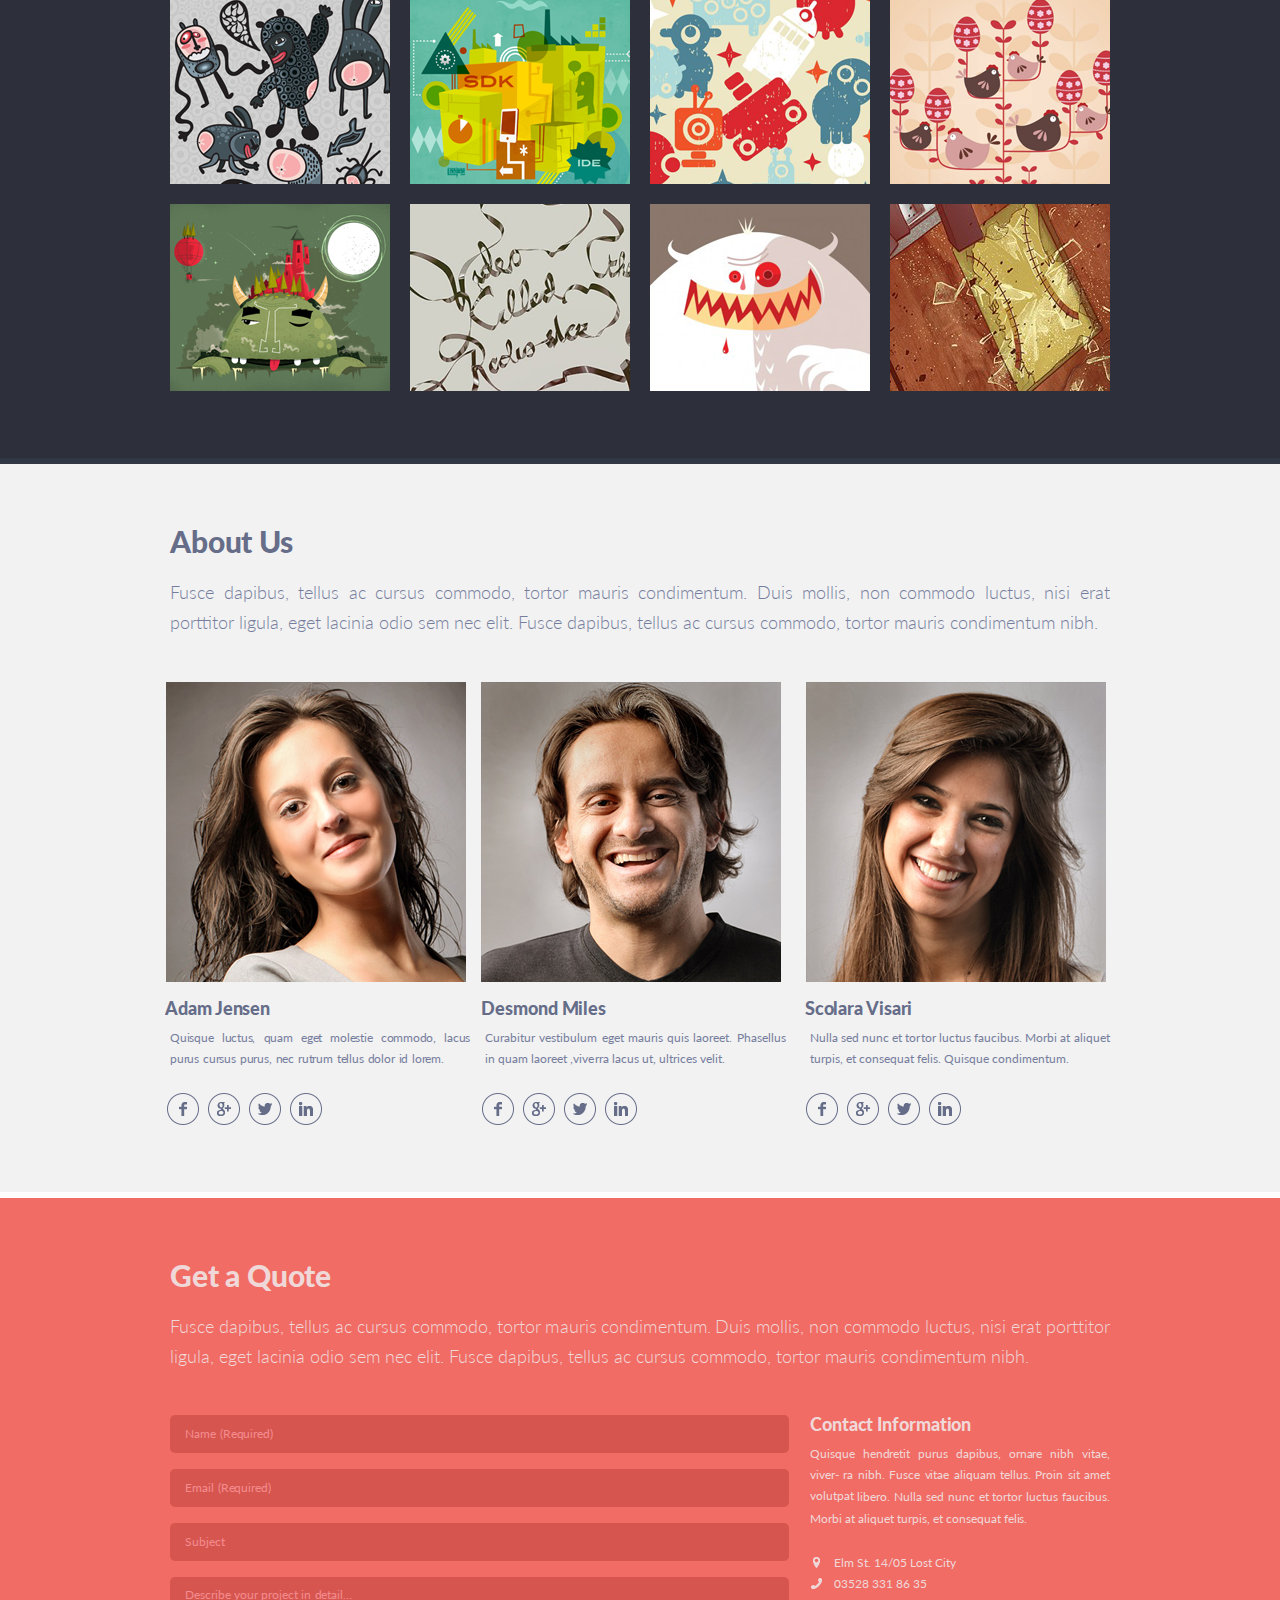
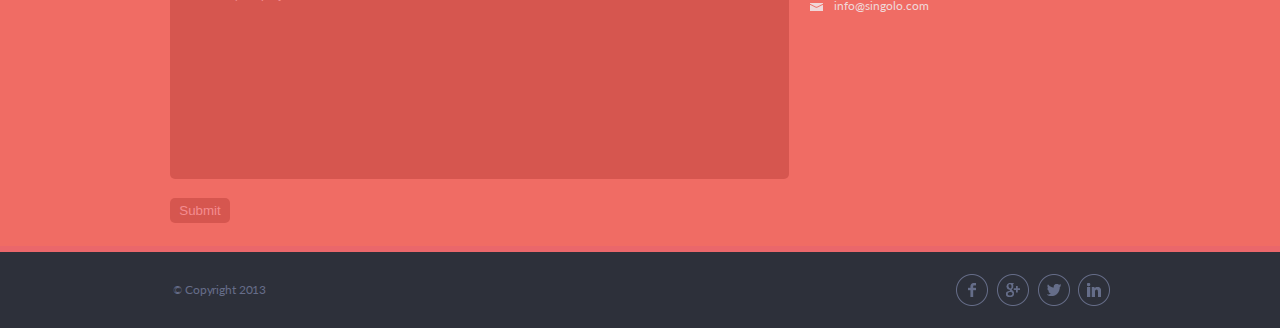
==== commit 24196d1b: "refactor: prepare page for better responsivity" ====
--- a/index.html
+++ b/index.html
@@ -14,115 +14,124 @@
   <a class="anchor" id="top"></a>
   <div class="content-wrapper">
     <header class="header">
-      <h1>Singolo</h1>
-      <nav class="header-menu" id="navigation">
-        <ul class="header-menu-links" id="menu">
-          <li class="header-navigation-home" id="home"><a class="active" href="#top">HOME</a></li>
-          <li class="header-navigation" id="services"><a href="#services-marker">Services</a></li>
-          <li class="header-navigation" id="portfolio"><a href="#portfolio-marker">Portfolio</a></li>
-          <li class="header-navigation" id="about"><a href="#about-marker">About</a></li>
-          <li class="header-navigation" id="contact"><a href="#contact-marker">Contact</a></li>
-        </ul>
-      </nav>
+      <div class="header-wrapper">
+        <h1>Singolo</h1>
+        <nav class="header-menu" id="navigation">
+          <ul class="header-menu-links" id="menu">
+            <li class="header-navigation-home" id="home"><a class="active" href="#top">HOME</a></li>
+            <li class="header-navigation" id="services"><a href="#services-marker">Services</a></li>
+            <li class="header-navigation" id="portfolio"><a href="#portfolio-marker">Portfolio</a></li>
+            <li class="header-navigation" id="about"><a href="#about-marker">About</a></li>
+            <li class="header-navigation" id="contact"><a href="#contact-marker">Contact</a></li>
+          </ul>
+        </nav>
+      </div>
     </header>
+
     <section class="general-content-wrapper" id="wrapper">
       <div class="slider" id="slider-picture-box">
-        <div class="slider-left-button" id="left-button">
-          <img src="./assets/img/left.png" alt="Left Button" width="16" height="27">
-        </div>
-        <div class="slider-wrapper" id="phones">
-          <div class="slider-visible-area">
-            <div class="slider-vertical-image">
-              <div class="vertical-body" onclick="showFun1()"></div>
-              <div class="vertical-image" id="display-1"></div>
-              <div class="vertical-shadow"></div>
-            </div>
-            <div class="slider-horizontal-image">
-              <div class="transform-image">
-                <div class="horizontal-body" onclick="showFun2()"></div>
-                <div class="horizontal-shadow"></div>
-              </div>
-              <div class="horizontal-image" id="display-2"></div>
-            </div>
-          </div>
-          <div class="slider-visible-area trinity">
-            <img src="./assets/img/trinity.png" alt="Iphone with shadows" width="100%">
-          </div>
-        </div>
-        <div class="slider-right-button" id="right-button">
-          <img src="./assets/img/right.png" alt="Right Button" width="16" height="27">
+        <div class="slider-wrapper">
+          <div class="slider-left-button" id="left-button">
+            <img src="./assets/img/left.png" alt="Left Button" width="16" height="27">
+          </div>
+          <div class="slider-box-wrapper" id="phones">
+            <div class="slider-visible-area">
+              <div class="slider-vertical-image">
+                <div class="vertical-body" onclick="showFun1()"></div>
+                <div class="vertical-image" id="display-1"></div>
+                <div class="vertical-shadow"></div>
+              </div>
+              <div class="slider-horizontal-image">
+                <div class="transform-image">
+                  <div class="horizontal-body" onclick="showFun2()"></div>
+                  <div class="horizontal-shadow"></div>
+                </div>
+                <div class="horizontal-image" id="display-2"></div>
+              </div>
+            </div>
+            <div class="slider-visible-area trinity">
+              <img src="./assets/img/trinity.png" alt="Iphone with shadows" width="100%">
+            </div>
+          </div>
+          <div class="slider-right-button" id="right-button">
+            <img src="./assets/img/right.png" alt="Right Button" width="16" height="27">
+          </div>
         </div>
       </div>
       <div class="services-block" id="services-marker">
-        <div class="services-title-container">
-          <h2>Our Services</h2>
-          <p class="services-block-text"> Fusce dapibus, tellus ac cursus commodo, tortor mauris condimentum. Duis
-            mollis,
-            non commodo luctus, nisi erat porttitor ligula, eget lacinia odio sem nec elit. Fusce dapibus, tellus ac
-            cursus commodo, tortor mauris condimentum nibh.</p>
-        </div>
         <div class="services-wrapper">
-          <div class="item-container">
-            <img src="assets/img/pencil.png" alt="pencil-image" width="59" height="59">
-            <div class="item-box">
-              <p class="item-title">Custom Design</p>
-              <div class="item-description">
-                <p>Curabitur vestibulum eget mauris quis laoreet. Phasellus in quam laoreet, viverra <span>lacus ut,
-                    ultrices
-                    velit.</span></p>
-              </div>
-            </div>
-          </div>
-          <div class="item-container">
-            <img src="assets/img/bulb.png" alt="bulb-image" width="59" height="59">
-            <div class="item-box">
-              <p class="item-title">Inovative Ideas</p>
-              <div class="item-description">
-                <p>Quisque luctus, quam eget molestie com- modo, lacus purus cursus purus, nec <span>rutrum tellus dolor
-                    id lorem.</span>
-                </p>
-              </div>
-            </div>
-          </div>
-          <div class="item-container">
-            <img src="assets/img/heart.png" alt="heart-image" width="59" height="59">
-            <div class="item-box">
-              <p class="item-title third">Love Is The Answer</p>
-              <div class="item-description">
-                <p>Nulla sed nunc et tortor luctus faucibus. Morbi at aliquet turpis, et consequat felis. <span>Quisque
-                    condimentum.</span></p>
-              </div>
-            </div>
-          </div>
-          <div class="item-container">
-            <img src="assets/img/phone.png" alt="phone-image" width="59" height="59">
-            <div class="item-box">
-              <p class="item-title">Responsive Layout</p>
-              <div class="item-description">
-                <p>Sed porttitor placerat rhoncus. In at nunc tellus. Maecenas blandit nunc ligula. Prae- <span>sent
-                    elit
-                    leo.</span></p>
-              </div>
-            </div>
-          </div>
-          <div class="item-container">
-            <img src="assets/img/bubble.png" alt="bubble-image" width="59" height="59">
-            <div class="item-box">
-              <p class="item-title">24 / 7 Support</p>
-              <div class="item-description">
-                <p>Vivamus vel quam lacinia, tincidunt dui non, vehicula nisi. Nulla a sem erat. Pellen- <span>tesque
-                    egestas
-                    venenatis lorem .</span></p>
-              </div>
-            </div>
-          </div>
-          <div class="item-container">
-            <img src="assets/img/star.png" alt="star-image" width="59" height="59">
-            <div class="item-box">
-              <p class="item-title third">Feel Like A Star</p>
-              <div class="item-description">
-                <p>Quisque hendrerit purus dapibus, ornare nibh vitae, viverra nibh. Fusce vitae <span>aliquam
-                    tellus.</span></p>
+          <div class="services-title-container">
+            <h2>Our Services</h2>
+            <p class="services-block-text"> Fusce dapibus, tellus ac cursus commodo, tortor mauris condimentum. Duis
+              mollis,
+              non commodo luctus, nisi erat porttitor ligula, eget lacinia odio sem nec elit. Fusce dapibus, tellus ac
+              cursus commodo, tortor mauris condimentum nibh.</p>
+          </div>
+          <div class="services-box-wrapper">
+            <div class="item-container">
+              <img src="assets/img/pencil.png" alt="pencil-image" width="59" height="59">
+              <div class="item-box">
+                <p class="item-title">Custom Design</p>
+                <div class="item-description">
+                  <p>Curabitur vestibulum eget mauris quis laoreet. Phasellus in quam laoreet, viverra <span>lacus ut,
+                      ultrices
+                      velit.</span></p>
+                </div>
+              </div>
+            </div>
+            <div class="item-container">
+              <img src="assets/img/bulb.png" alt="bulb-image" width="59" height="59">
+              <div class="item-box">
+                <p class="item-title">Inovative Ideas</p>
+                <div class="item-description">
+                  <p>Quisque luctus, quam eget molestie com- modo, lacus purus cursus purus, nec <span>rutrum tellus
+                      dolor
+                      id lorem.</span>
+                  </p>
+                </div>
+              </div>
+            </div>
+            <div class="item-container">
+              <img src="assets/img/heart.png" alt="heart-image" width="59" height="59">
+              <div class="item-box">
+                <p class="item-title third">Love Is The Answer</p>
+                <div class="item-description">
+                  <p>Nulla sed nunc et tortor luctus faucibus. Morbi at aliquet turpis, et consequat felis.
+                    <span>Quisque
+                      condimentum.</span></p>
+                </div>
+              </div>
+            </div>
+            <div class="item-container">
+              <img src="assets/img/phone.png" alt="phone-image" width="59" height="59">
+              <div class="item-box">
+                <p class="item-title">Responsive Layout</p>
+                <div class="item-description">
+                  <p>Sed porttitor placerat rhoncus. In at nunc tellus. Maecenas blandit nunc ligula. Prae- <span>sent
+                      elit
+                      leo.</span></p>
+                </div>
+              </div>
+            </div>
+            <div class="item-container">
+              <img src="assets/img/bubble.png" alt="bubble-image" width="59" height="59">
+              <div class="item-box">
+                <p class="item-title">24 / 7 Support</p>
+                <div class="item-description">
+                  <p>Vivamus vel quam lacinia, tincidunt dui non, vehicula nisi. Nulla a sem erat. Pellen- <span>tesque
+                      egestas
+                      venenatis lorem .</span></p>
+                </div>
+              </div>
+            </div>
+            <div class="item-container">
+              <img src="assets/img/star.png" alt="star-image" width="59" height="59">
+              <div class="item-box">
+                <p class="item-title third">Feel Like A Star</p>
+                <div class="item-description">
+                  <p>Quisque hendrerit purus dapibus, ornare nibh vitae, viverra nibh. Fusce vitae <span>aliquam
+                      tellus.</span></p>
+                </div>
               </div>
             </div>
           </div>
@@ -130,55 +139,57 @@
       </div>
 
       <div class="portfolio" id="portfolio-marker">
-        <div class="portfolio-logo">
-          <h2>Portfolio</h2>
-          <p class="portfolio-text">Duis mollis, est non commodo luctus, nisi erat porttitor ligula, eget lacinia odio
-            sem
-            nec elit.</p>
-          <ul class="portfolio-menu" id="porfolio-buttons">
-            <li class="portfolio-navigation" id="all"><a href="#!">All</a></li>
-            <li class="portfolio-navigation" id="web-design"><a href="#!">Web Design</a></li>
-            <li class="portfolio-navigation" id="graphic-design"><a href="#!">Graphic Design</a></li>
-            <li class="portfolio-navigation" id="artwork"><a href="#!">Artwork</a></li>
-          </ul>
-        </div>
-        <div class="images-wrapper">
-          <div class="project" id="examples">
-            <div class="project-images">
-              <img src="./assets/img/boat.png" alt="Example project" width="220" height="187">
-            </div>
-            <div class="project-images">
-              <img src="./assets/img/girl.png" alt="Example project" width="220" height="187">
-            </div>
-            <div class="project-images">
-              <img src="./assets/img/night.png" alt="Example project" width="220" height="187">
-            </div>
-            <div class="project-images">
-              <img src="./assets/img/robot.png" alt="Example project" width="220" height="187">
-            </div>
-            <div class="project-images">
-              <img src="./assets/img/crowdani.png" alt="Example project" width="220" height="187">
-            </div>
-            <div class="project-images">
-              <img src="./assets/img/sdk.png" alt="Example project" width="220" height="187">
-            </div>
-            <div class="project-images">
-              <img src="./assets/img/crowd.png" alt="Example project" width="220" height="187">
-            </div>
-            <div class="project-images">
-              <img src="./assets/img/balloons.png" alt="Example project" width="220" height="187">
-            </div>
-            <div class="project-images">
-              <img src="./assets/img/mostrohb.png" alt="Example project" width="220" height="187">
-            </div>
-            <div class="project-images">
-              <img src="./assets/img/text.png" alt="Example project" width="220" height="187">
-            </div>
-            <div class="project-images">
-              <img src="./assets/img/monstro.png" alt="Example project" width="220" height="187">
-            </div>
-            <div class="project-images">
-              <img src="./assets/img/Project.png" alt="Example project" width="220" height="187">
+        <div class="portfolio-wrapper">
+          <div class="portfolio-logo">
+            <h2>Portfolio</h2>
+            <p class="portfolio-text">Duis mollis, est non commodo luctus, nisi erat porttitor ligula, eget lacinia odio
+              sem
+              nec elit.</p>
+            <ul class="portfolio-menu" id="porfolio-buttons">
+              <li class="portfolio-navigation" id="all"><a href="#!">All</a></li>
+              <li class="portfolio-navigation" id="web-design"><a href="#!">Web Design</a></li>
+              <li class="portfolio-navigation" id="graphic-design"><a href="#!">Graphic Design</a></li>
+              <li class="portfolio-navigation" id="artwork"><a href="#!">Artwork</a></li>
+            </ul>
+          </div>
+          <div class="images-wrapper">
+            <div class="project" id="examples">
+              <div class="project-images">
+                <img src="./assets/img/boat.png" alt="Example project" width="220" height="187">
+              </div>
+              <div class="project-images">
+                <img src="./assets/img/girl.png" alt="Example project" width="220" height="187">
+              </div>
+              <div class="project-images">
+                <img src="./assets/img/night.png" alt="Example project" width="220" height="187">
+              </div>
+              <div class="project-images">
+                <img src="./assets/img/robot.png" alt="Example project" width="220" height="187">
+              </div>
+              <div class="project-images">
+                <img src="./assets/img/crowdani.png" alt="Example project" width="220" height="187">
+              </div>
+              <div class="project-images">
+                <img src="./assets/img/sdk.png" alt="Example project" width="220" height="187">
+              </div>
+              <div class="project-images">
+                <img src="./assets/img/crowd.png" alt="Example project" width="220" height="187">
+              </div>
+              <div class="project-images">
+                <img src="./assets/img/balloons.png" alt="Example project" width="220" height="187">
+              </div>
+              <div class="project-images">
+                <img src="./assets/img/mostrohb.png" alt="Example project" width="220" height="187">
+              </div>
+              <div class="project-images">
+                <img src="./assets/img/text.png" alt="Example project" width="220" height="187">
+              </div>
+              <div class="project-images">
+                <img src="./assets/img/monstro.png" alt="Example project" width="220" height="187">
+              </div>
+              <div class="project-images">
+                <img src="./assets/img/Project.png" alt="Example project" width="220" height="187">
+              </div>
             </div>
           </div>
         </div>
@@ -238,75 +249,77 @@
       </div>
 
       <div class="quote" id="contact-marker">
-        <div class="quote-logo">
-          <h2>Get a Quote</h2>
-          <p class="header-text">Fusce dapibus, tellus ac cursus commodo, tortor mauris condimentum. Duis mollis, non
-            commodo luctus, nisi erat porttitor <span>ligula, eget lacinia odio sem nec elit. Fusce dapibus, tellus ac
-              cursus
-              commodo, tortor mauris condimentum nibh.</span></p>
-        </div>
-        <div class="form-wrapper">
-          <div class="form-container">
-            <form id="describe-form" action="./" method="post" enctype="text/plain" name="myForm">
-              <div class="form-4-row">
-                <input class="input-form-1" id="input-1-area" type="text" name="name" placeholder="Name (Required)"
-                  required>
-                <input class="input-form-2" id="mail" type="email" name="mail" placeholder="Email (Required)" required>
-                <input class="input-form-3" id="subject" type="text" name="subject" placeholder="Subject">
-                <textarea class="describe-form" id="describe-area" form="describe-form"
-                  placeholder="Describe your project in detail&hellip;"></textarea>
-              </div>
-              <button class="submit-form" onclick="RESET()">Submit</button>
-            </form>
-          </div>
-          <div class="form-container-contacts">
-            <div class="form-main">
-              <h4>Contact Information</h4>
-              <p class="form-text">Quisque hendretit purus dapibus, ornare nibh vitae, viver- ra nibh. Fusce vitae
-                aliquam
-                tellus. Proin sit
-                amet volutpat <span>libero. Nulla sed nunc et tortor luctus faucibus. Morbi at aliquet turpis, et
-                  consequat
-                  felis.</span></p>
-              <div class="form-main-contacts">
-                <ul class="list-main-contacts">
-                  <li class="location-contacts">
-                    <a href="https://www.google.com/maps/@55.745655,37.499406,16z?hl=en-EN">
-                      <span class="ico ico-location"></span>
-                      <span class="ico-text text-location">Elm St. 14/05 Lost City</span>
-                    </a>
-                  </li>
-                  <li class="phone-contacts">
-                    <a href="tel:035283318635">
-                      <span class="ico ico-phone"></span>
-                      <span class="ico-text text-phone">03528 331 86 35</span>
-                    </a>
-                  </li>
-                  <li class="mail-contacts"><a href="mailto:info@singolo.com">
-                      <span class="ico ico-mail"></span>
-                      <span class="ico-text text-mail">info@singolo.com</span>
-                    </a>
-                  </li>
-                </ul>
-              </div>
-            </div>
-          </div>
-        </div>
-      </div>
-
+        <div class="quote-wrapper">
+          <div class="quote-logo">
+            <h2>Get a Quote</h2>
+            <p class="header-text">Fusce dapibus, tellus ac cursus commodo, tortor mauris condimentum. Duis mollis, non
+              commodo luctus, nisi erat porttitor <span>ligula, eget lacinia odio sem nec elit. Fusce dapibus, tellus ac
+                cursus
+                commodo, tortor mauris condimentum nibh.</span></p>
+          </div>
+          <div class="form-wrapper">
+            <div class="form-container">
+              <form id="describe-form" action="./" method="post" enctype="text/plain" name="myForm">
+                <div class="form-4-row">
+                  <input class="input-form-1" id="input-1-area" type="text" name="name" placeholder="Name (Required)"
+                    required>
+                  <input class="input-form-2" id="mail" type="email" name="mail" placeholder="Email (Required)"
+                    required>
+                  <input class="input-form-3" id="subject" type="text" name="subject" placeholder="Subject">
+                  <textarea class="describe-form" id="describe-area" form="describe-form"
+                    placeholder="Describe your project in detail&hellip;"></textarea>
+                </div>
+                <button class="submit-form" onclick="RESET()">Submit</button>
+              </form>
+            </div>
+            <div class="form-container-contacts">
+              <div class="form-main">
+                <h4>Contact Information</h4>
+                <p class="form-text">Quisque hendretit purus dapibus, ornare nibh vitae, viver- ra nibh. Fusce vitae
+                  aliquam
+                  tellus. Proin sit
+                  amet volutpat <span>libero. Nulla sed nunc et tortor luctus faucibus. Morbi at aliquet turpis, et
+                    consequat
+                    felis.</span></p>
+                <div class="form-main-contacts">
+                  <ul class="list-main-contacts">
+                    <li class="location-contacts">
+                      <a href="https://www.google.com/maps/@55.745655,37.499406,16z?hl=en-EN">
+                        <span class="ico ico-location"></span>
+                        <span class="ico-text text-location">Elm St. 14/05 Lost City</span>
+                      </a>
+                    </li>
+                    <li class="phone-contacts">
+                      <a href="tel:035283318635">
+                        <span class="ico ico-phone"></span>
+                        <span class="ico-text text-phone">03528 331 86 35</span>
+                      </a>
+                    </li>
+                    <li class="mail-contacts"><a href="mailto:info@singolo.com">
+                        <span class="ico ico-mail"></span>
+                        <span class="ico-text text-mail">info@singolo.com</span>
+                      </a>
+                    </li>
+                  </ul>
+                </div>
+              </div>
+            </div>
+          </div>
+        </div>
+      </div>
     </section>
 
     <footer class="footer">
-      <div class="footer-main">
+      <div class="footer-container">
         <h5><span>&copy;</span> Copyright 2013</h5>
-      </div>
-      <div class="sb-menu-footer" id="sb-footer">
-        <a class="sb facebook" href="https://www.facebook.com/" target="blanc"><span>Facebook</span></a>
-        <a class="sb google" href="https://google.com/" target="blanc"><span>Google</span></a>
-        <a class="sb twitter" id="footer-sb-twitter" href="https://twitter.com/" target="blanc"><span>Twitter</span></a>
-        <a class="sb linkedin" href="https://www.linkedin.com/" target="blanc"><span>LinkedIn</span></a>
-      </div>
-
+        <div class="sb-menu-footer" id="sb-footer">
+          <a class="sb facebook" href="https://www.facebook.com/" target="blanc"><span>Facebook</span></a>
+          <a class="sb google" href="https://google.com/" target="blanc"><span>Google</span></a>
+          <a class="sb twitter" id="footer-sb-twitter" href="https://twitter.com/"
+            target="blanc"><span>Twitter</span></a>
+          <a class="sb linkedin" href="https://www.linkedin.com/" target="blanc"><span>LinkedIn</span></a>
+        </div>
+      </div>
     </footer>
 
   </div>
--- a/style.css
+++ b/style.css
@@ -1,5 +1,5 @@
 * {
-  margin: 0;
+  margin: 0 auto;
   padding: 0;
 }
 
@@ -12,8 +12,7 @@
 }
 
 .content-wrapper {
-  width: 1020px;
-  margin: 0 auto;
+  min-width: 1020px;
 }
 
 a.anchor {
@@ -23,6 +22,14 @@
   display: block;
 
   visibility: hidden;
+}
+
+.header-wrapper {
+  position: relative;
+
+  display: flex;
+  justify-content: space-between;
+  max-width: 1020px;
 }
 
 .header {
@@ -30,9 +37,7 @@
   top: 0;
   z-index: 10;
 
-  display: flex;
-  justify-content: space-between;
-  width: 1020px;
+  width: 100%;
   height: 89px;
 
   background-color: #2d303a;
@@ -40,7 +45,7 @@
 }
 
 .header h1 {
-  position: relative;
+  position: absolute;
 
   padding: 34px 0 0 38px;
 
@@ -67,14 +72,16 @@
 }
 
 .header-menu {
-  width: 411px;
+  position: absolute;
+  right: 24px;
+
+  width: 402px;
   padding-top: 42px;
 }
 
 .header-menu ul {
   display: flex;
   justify-content: space-between;
-  margin-right: 40px;
 
   list-style-type: none;
 }
@@ -125,6 +132,7 @@
 #wrapper {
   position: relative;
 
+  width: 100%;
   margin-top: 95px;
 }
 
@@ -133,12 +141,15 @@
 .slider-wrapper {
   position: relative;
 
-  width: 1020px;
+  max-width: 1020px;
   height: 594px;
   overflow: hidden;
 }
 
+
 .slider {
+  width: 100%;
+
   background-color: #f06c64;
   border-bottom: 6px solid #ea676b;
 
@@ -245,9 +256,8 @@
 .slider-right-button {
   position: absolute;
   top: 281px;
+  right: 40px;
   z-index: 4;
-
-  margin-left: 964px;
 
   cursor: pointer;
 }
@@ -280,6 +290,10 @@
 
 /* Services Block */
 
+.services-wrapper {
+  max-width: 1020px;
+}
+
 .services-block {
   position: relative;
 
@@ -293,9 +307,9 @@
 
 .services-title-container {
   position: absolute;
-  left: 40px;
 
   width: 940px;
+  margin-left: 40px;
 }
 
 .services-block h2 {
@@ -319,7 +333,7 @@
   color: #767e9e;
 }
 
-.services-wrapper {
+.services-box-wrapper {
   position: absolute;
 
   display: flex;
@@ -381,17 +395,21 @@
 
 /* SECOND PART */
 
+.portfolio-wrapper {
+  max-width: 1020px;
+}
+
 .portfolio {
   position: relative;
 
-  height: 863px;
+  height: 100%;
 
   background-color: #2d303a;
   border-bottom: 6px solid #323746;
 }
 
 .portfolio-logo {
-  padding: 68px 40px 0 40px;
+  padding: 68px 40px 24px 40px;
 }
 
 .portfolio-logo h2 {
@@ -417,6 +435,8 @@
 }
 
 .portfolio-menu {
+  position: absolute;
+
   display: flex;
   justify-content: space-between;
   width: 289px;
@@ -432,8 +452,7 @@
 }
 
 .portfolio-navigation a {
-  margin-left: 1px;
-  padding: 2px 6px 3px 6px;
+  padding: 2.5px 6px 2.5px 6px;
 
   color: inherit;
   text-decoration: none;
@@ -449,18 +468,22 @@
   border-color: #c5c5c5;
 }
 
+
+
+
 /* Project Block */
 
 .images-wrapper {
-  position: absolute;
+  position: relative;
+
+  padding: 18px 0 67px 0;
 }
 
 .project {
   display: grid;
-  width: 940px;
+  width: 1020px;
   height: 601px;
-  padding: 18px 0 0 40px;
-  overflow: hidden;
+  margin-left: 30px;
 
   grid-auto-rows: 207px;
   grid-template-columns: repeat(4, 240px);
@@ -485,21 +508,23 @@
 .about-container {
   position: relative;
 
-  max-width: 1020px;
-  height: 728px;
+  width: 100%;
+  height: 100%;
 
   background: #f2f2f2;
   border-bottom: 6px solid white;
 }
 
 .about-wrapper {
-  display: flex;
-  justify-content: space-between;
-  width: 940px;
+  position: relative;
+
+  width: 1020px;
   padding: 68px 0 0 40px;
 }
 
 .about-wrapper h2 {
+  margin-left: 20px;
+
   font-weight: 900;
   font-size: 30px;
   line-height: 18px;
@@ -508,7 +533,9 @@
   letter-spacing: -0.005em;
 }
 .about-wrapper p {
+  width: 940px;
   margin-top: 27px;
+  margin-left: 20px;
 
   font-weight: 300;
   font-size: 18px;
@@ -517,10 +544,19 @@
   color: #767e9e;
 }
 
-.about-contacts-wrapper {
-  width: 940px;
-  padding: 45px 40px 0 40px;
-}
+.about-contacts {
+  position: relative;
+
+  display: flex;
+  flex-direction: row;
+  flex-wrap: wrap;
+  justify-content: space-between;
+  max-width: 964px;
+  padding: 45px 0 0 0;
+}
+
+
+
 
 h3 {
   margin: 14px 0 10px 0;
@@ -560,20 +596,14 @@
   word-spacing: -0.18px;
 }
 
-.about-contacts {
-  position: relative;
-
-  display: flex;
-  flex-direction: row;
-  flex-wrap: wrap;
-  justify-content: space-between;
-}
+
 
 .about-1,
 .about-2,
 .about-3 {
   box-sizing: border-box;
   width: calc(1/3*100% - (1 - 1/3)*20px);
+  padding-bottom: 67px;
 }
 
 .about-2,
@@ -632,10 +662,14 @@
 .quote {
   position: relative;
 
-  height: 648px;
+  height: 100%;
 
   background-color: #f06c64;
   border-bottom: 6px solid #ea676b;
+}
+
+.quote-wrapper {
+  width: 1020px;
 }
 
 .quote-logo {
@@ -672,12 +706,13 @@
 /* Form section */
 
 .form-wrapper {
-  position: absolute;
+  position: relative;
 
   display: flex;
   flex-direction: row;
+  justify-content: space-around;
   width: 940px;
-  padding: 34px 0 0 40px;
+  padding: 34px 0 23px 0;
 }
 
 .form-container {
@@ -855,17 +890,26 @@
 footer {
   position: relative;
 
+  width: 100%;
+  height: 76px;
+
+  background-color: #2d303a;
+}
+
+.footer-container {
+  left: 0;
+
   display: flex;
+  flex-flow: row;
   justify-content: space-between;
-  width: 1020px;
-  height: 76px;
-
-  background-color: #2d303a;
+  max-width: 1020px;
 }
 
 footer h5 {
-  margin-left: 2px;
-  padding: 30px 0 0 40px;
+  position: relative;
+
+  margin-left: 10px;
+  padding: 30px 0 0 33px;
 
   font-weight: 400;
   font-size: 12px;
@@ -885,32 +929,14 @@
   transform: scale(1.25);
 }
 
-.sb-menu-footer {
-  margin-top: 6px;
-  padding-right: 35px;
+#sb-footer {
+  margin: 6px 35px 0 0;
+  padding-right: 0;
 }
 
 #footer-sb-twitter {
   margin-right: 4px;
 }
-
-/* Pseudo focus-functtion */
-
-/* .header-menu li:first-child {
-  color: #f06c64;
-}
-
-.portfolio-menu li:first-child a {
-  color: #dedede;
-
-  border-color: #c5c5c5;
-}
-
-#home a:hover,
-.portfolio-menu li:first-child a:hover {
-  cursor: no-drop;
-  opacity: 0.6;
-} */
 
 /* Form validation */
 
@@ -925,7 +951,6 @@
 }
 
 @media (max-width:768px) {
-
   .content-wrapper {
     width: 768px;
   }
@@ -1133,11 +1158,10 @@
   }
 
   input,
-textarea {
-  height: 38px;
-  margin-bottom: 9.25px;
-
-}
+  textarea {
+    height: 38px;
+    margin-bottom: 9.25px;
+  }
 
   #describe-area {
     height: 159px;
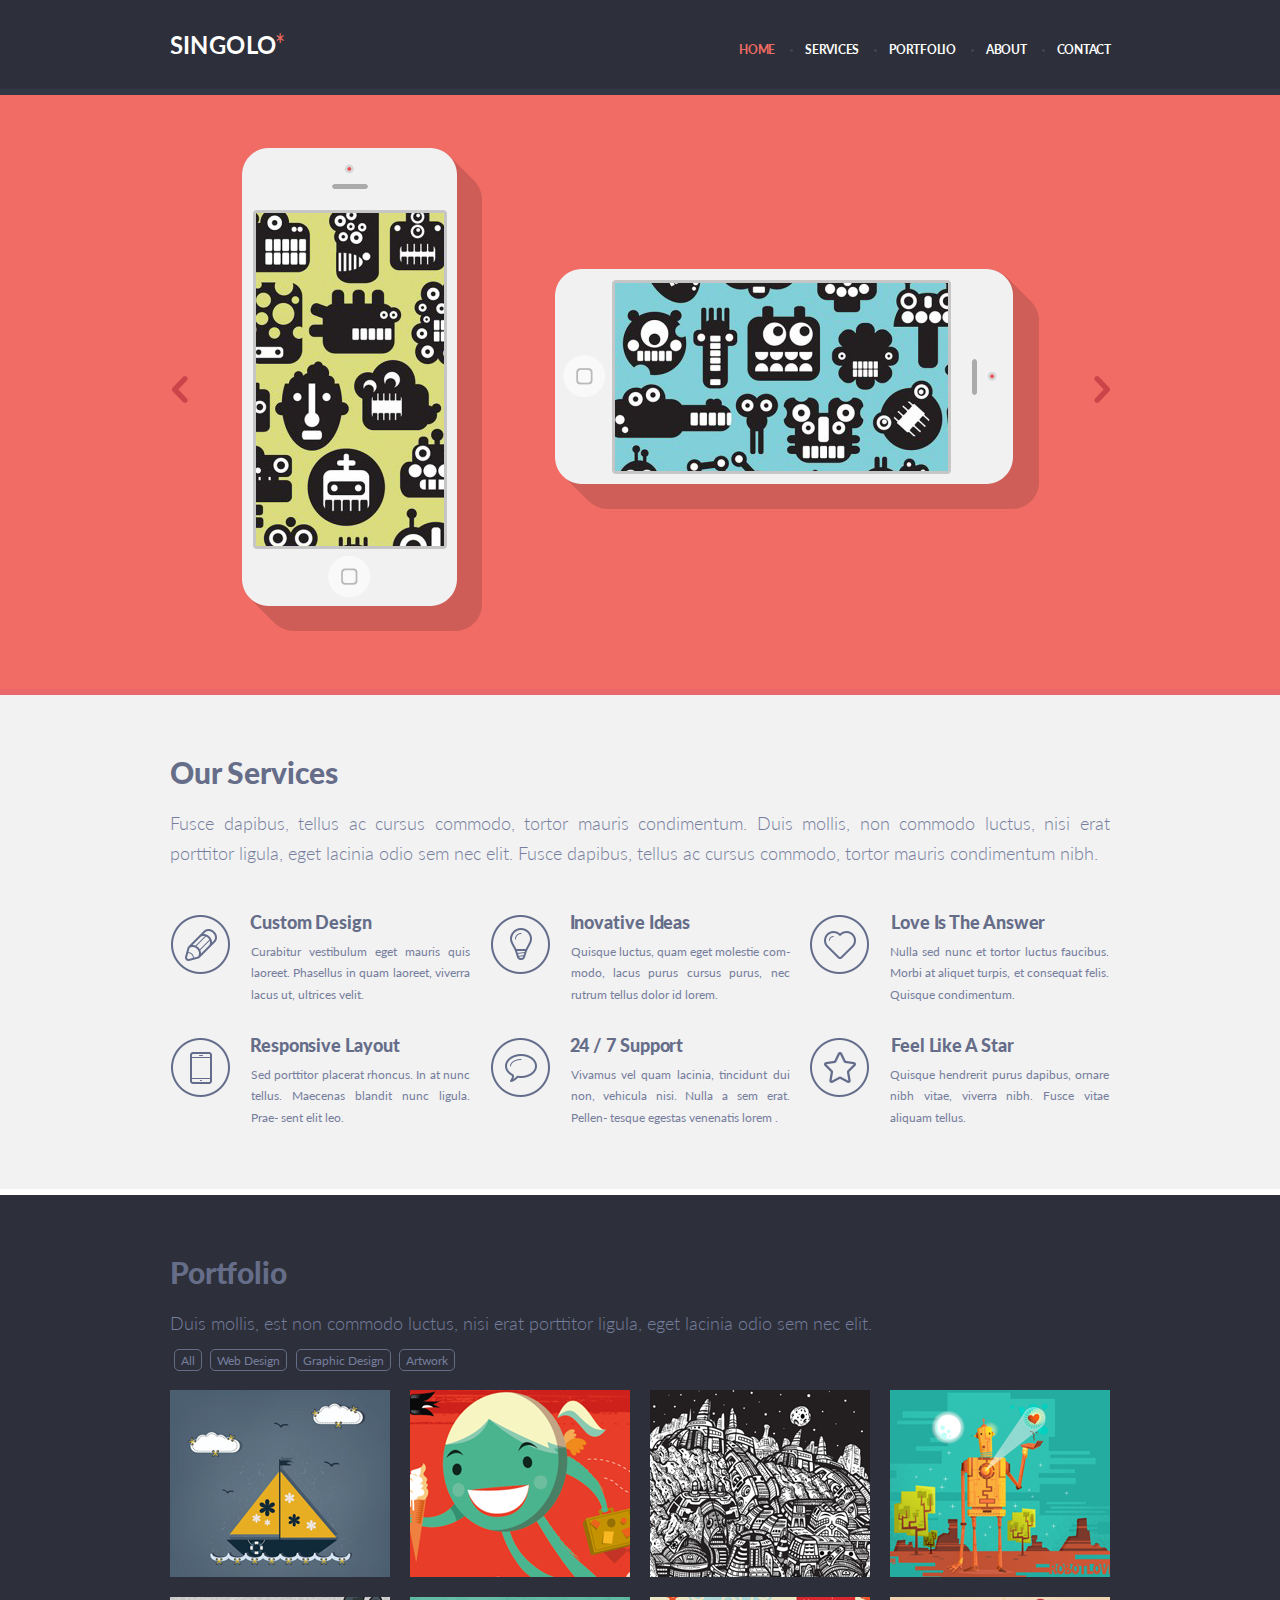
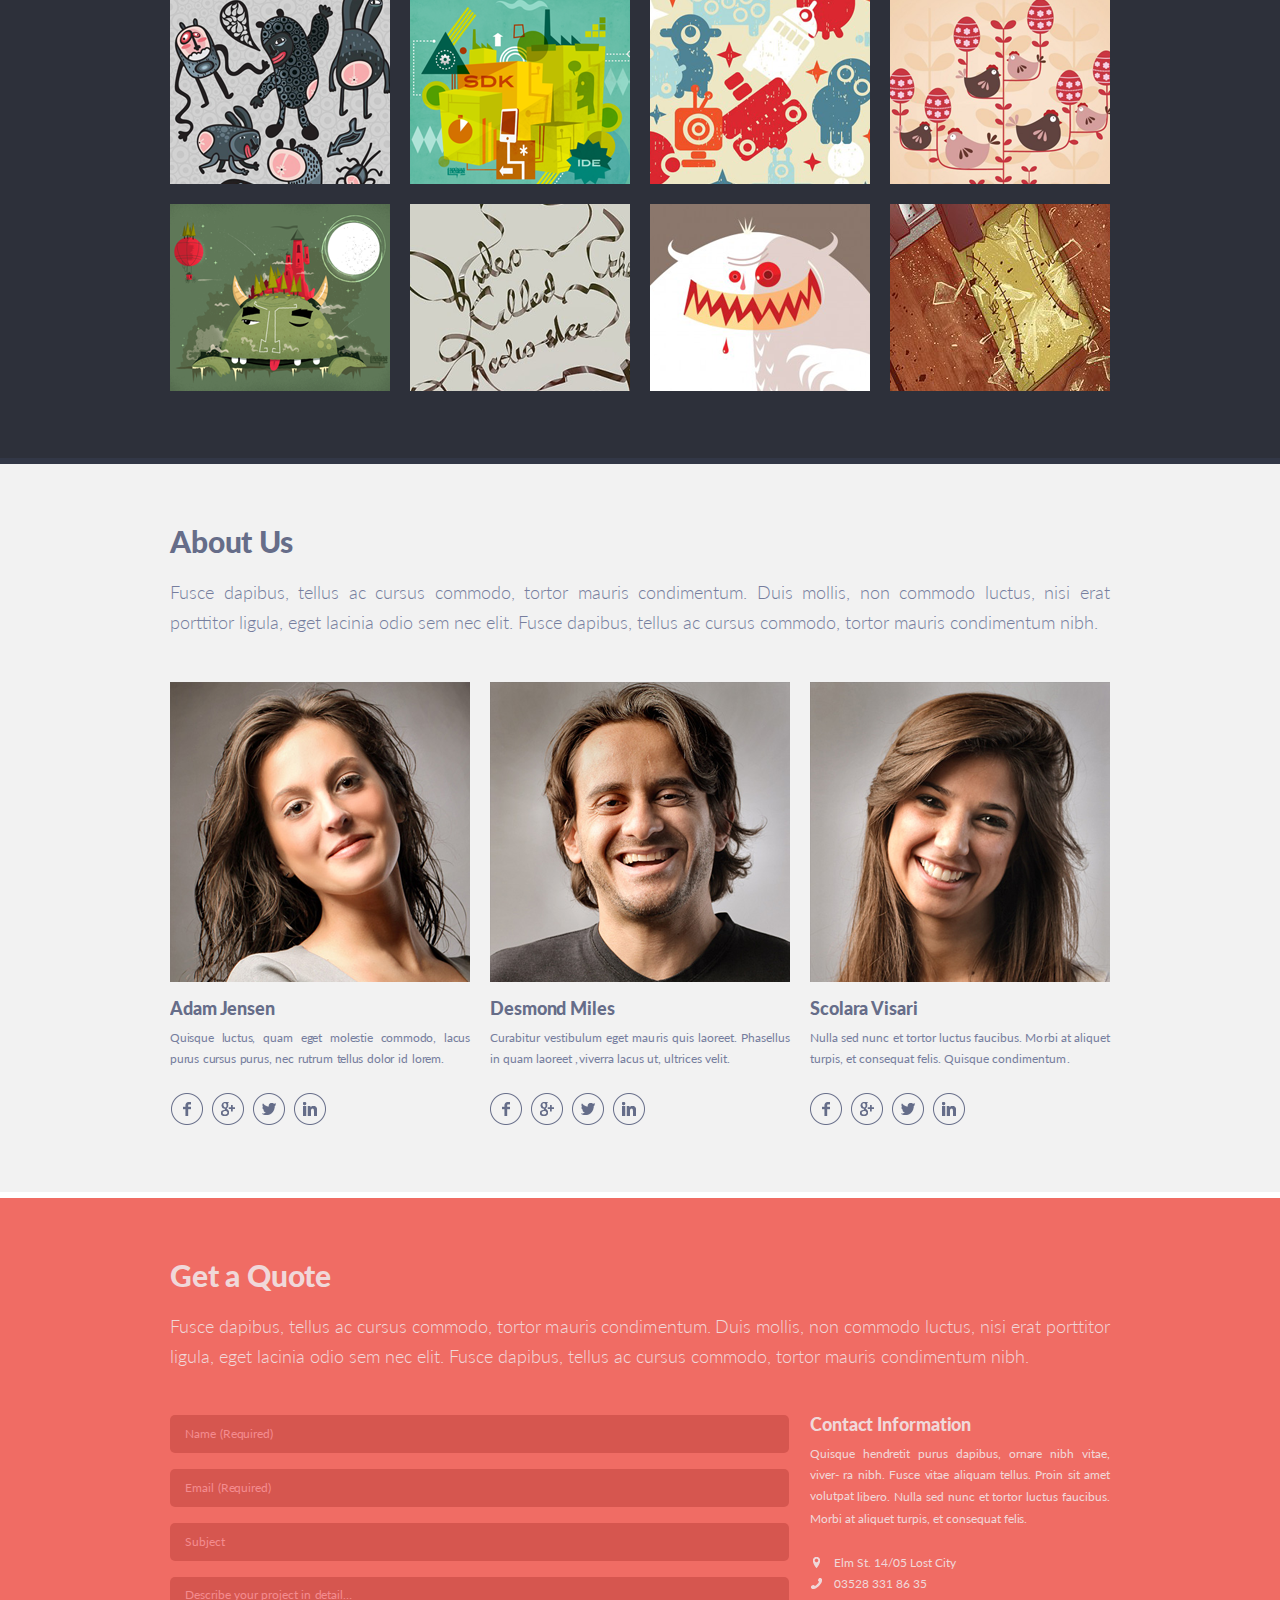
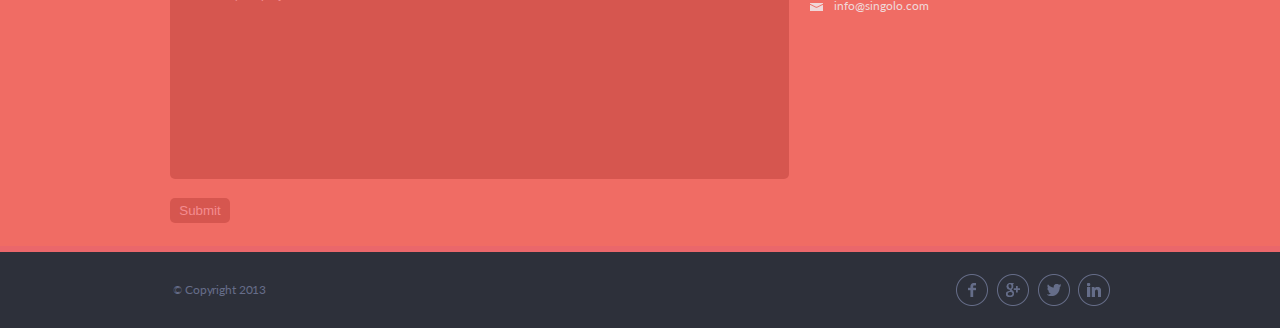
==== commit c3df7f22: "refactor: remade some blocks by percentage" ====
--- a/index.html
+++ b/index.html
@@ -152,44 +152,42 @@
               <li class="portfolio-navigation" id="artwork"><a href="#!">Artwork</a></li>
             </ul>
           </div>
-          <div class="images-wrapper">
-            <div class="project" id="examples">
-              <div class="project-images">
-                <img src="./assets/img/boat.png" alt="Example project" width="220" height="187">
-              </div>
-              <div class="project-images">
-                <img src="./assets/img/girl.png" alt="Example project" width="220" height="187">
-              </div>
-              <div class="project-images">
-                <img src="./assets/img/night.png" alt="Example project" width="220" height="187">
-              </div>
-              <div class="project-images">
-                <img src="./assets/img/robot.png" alt="Example project" width="220" height="187">
-              </div>
-              <div class="project-images">
-                <img src="./assets/img/crowdani.png" alt="Example project" width="220" height="187">
-              </div>
-              <div class="project-images">
-                <img src="./assets/img/sdk.png" alt="Example project" width="220" height="187">
-              </div>
-              <div class="project-images">
-                <img src="./assets/img/crowd.png" alt="Example project" width="220" height="187">
-              </div>
-              <div class="project-images">
-                <img src="./assets/img/balloons.png" alt="Example project" width="220" height="187">
-              </div>
-              <div class="project-images">
-                <img src="./assets/img/mostrohb.png" alt="Example project" width="220" height="187">
-              </div>
-              <div class="project-images">
-                <img src="./assets/img/text.png" alt="Example project" width="220" height="187">
-              </div>
-              <div class="project-images">
-                <img src="./assets/img/monstro.png" alt="Example project" width="220" height="187">
-              </div>
-              <div class="project-images">
-                <img src="./assets/img/Project.png" alt="Example project" width="220" height="187">
-              </div>
+          <div class="project" id="examples">
+            <div class="project-images">
+              <img src="./assets/img/boat.png" alt="Example project" width="220" height="187">
+            </div>
+            <div class="project-images">
+              <img src="./assets/img/girl.png" alt="Example project" width="220" height="187">
+            </div>
+            <div class="project-images">
+              <img src="./assets/img/night.png" alt="Example project" width="220" height="187">
+            </div>
+            <div class="project-images">
+              <img src="./assets/img/robot.png" alt="Example project" width="220" height="187">
+            </div>
+            <div class="project-images">
+              <img src="./assets/img/crowdani.png" alt="Example project" width="220" height="187">
+            </div>
+            <div class="project-images">
+              <img src="./assets/img/sdk.png" alt="Example project" width="220" height="187">
+            </div>
+            <div class="project-images">
+              <img src="./assets/img/crowd.png" alt="Example project" width="220" height="187">
+            </div>
+            <div class="project-images">
+              <img src="./assets/img/balloons.png" alt="Example project" width="220" height="187">
+            </div>
+            <div class="project-images">
+              <img src="./assets/img/mostrohb.png" alt="Example project" width="220" height="187">
+            </div>
+            <div class="project-images">
+              <img src="./assets/img/text.png" alt="Example project" width="220" height="187">
+            </div>
+            <div class="project-images">
+              <img src="./assets/img/monstro.png" alt="Example project" width="220" height="187">
+            </div>
+            <div class="project-images">
+              <img src="./assets/img/Project.png" alt="Example project" width="220" height="187">
             </div>
           </div>
         </div>
@@ -206,43 +204,41 @@
             </p>
           </div>
         </div>
-        <div class="about-contacts-wrapper">
-          <div class="about-contacts">
-            <div class="about-1">
-              <img src="assets/img/adam.png" alt="Adam portrait" width="300" height="300">
-              <h3>Adam Jensen</h3>
-              <p class="personal-info">Quisque luctus, quam eget molestie commodo, lacus purus cursus purus, nec rutrum
-                tellus dolor id lorem.</p>
-              <div class="sb-menu" id="sb-1">
-                <a class="sb facebook" href="https://www.facebook.com/" target="blanc"><span>Facebook</span></a>
-                <a class="sb google" href="https://google.com/" target="blanc"><span>Google</span></a>
-                <a class="sb twitter" href="https://twitter.com/" target="blanc"><span>Twitter</span></a>
-                <a class="sb linkedin" href="https://www.linkedin.com/" target="blanc"><span>LinkedIn</span></a>
-              </div>
-            </div>
-            <div class="about-2">
-              <img src="assets/img/desmond.png" alt="Desmond portrait" width="300" height="300">
-              <h3>Desmond Miles</h3>
-              <p class="personal-info">Curabitur vestibulum eget mauris quis laoreet. Phasellus in quam laoreet ,viverra
-                lacus ut, ultrices velit.</p>
-              <div class="sb-menu" id="sb-2">
-                <a class="sb facebook" href="https://www.facebook.com/" target="blanc"><span>Facebook</span></a>
-                <a class="sb google" href="https://google.com/" target="blanc"><span>Google</span></a>
-                <a class="sb twitter" href="https://twitter.com/" target="blanc"><span>Twitter</span></a>
-                <a class="sb linkedin" href="https://www.linkedin.com/" target="blanc"><span>LinkedIn</span></a>
-              </div>
-            </div>
-            <div class="about-3">
-              <img src="assets/img/scolara.png" alt="Scolara portrait" width="300" height="300">
-              <h3>Scolara Visari</h3>
-              <p class="personal-info">Nulla sed nunc et tortor luctus faucibus. Morbi at aliquet turpis, et consequat
-                felis. Quisque condimentum.</p>
-              <div class="sb-menu" id="sb-3">
-                <a class="sb facebook" href="https://www.facebook.com/" target="blanc"><span>Facebook</span></a>
-                <a class="sb google" href="https://google.com/" target="blanc"><span>Google</span></a>
-                <a class="sb twitter" href="https://twitter.com/" target="blanc"><span>Twitter</span></a>
-                <a class="sb linkedin" href="https://www.linkedin.com/" target="blanc"><span>LinkedIn</span></a>
-              </div>
+        <div class="about-contacts">
+          <div class="about-1">
+            <img src="assets/img/adam.png" alt="Adam portrait" width="300" height="300">
+            <h3>Adam Jensen</h3>
+            <p class="personal-info">Quisque luctus, quam eget molestie commodo, lacus purus cursus purus, nec rutrum
+              tellus dolor id lorem.</p>
+            <div class="sb-menu" id="sb-1">
+              <a class="sb facebook" href="https://www.facebook.com/" target="blanc"><span>Facebook</span></a>
+              <a class="sb google" href="https://google.com/" target="blanc"><span>Google</span></a>
+              <a class="sb twitter" href="https://twitter.com/" target="blanc"><span>Twitter</span></a>
+              <a class="sb linkedin" href="https://www.linkedin.com/" target="blanc"><span>LinkedIn</span></a>
+            </div>
+          </div>
+          <div class="about-2">
+            <img src="assets/img/desmond.png" alt="Desmond portrait" width="300" height="300">
+            <h3>Desmond Miles</h3>
+            <p class="personal-info">Curabitur vestibulum eget mauris quis laoreet. Phasellus in quam laoreet ,viverra
+              lacus ut, ultrices velit.</p>
+            <div class="sb-menu" id="sb-2">
+              <a class="sb facebook" href="https://www.facebook.com/" target="blanc"><span>Facebook</span></a>
+              <a class="sb google" href="https://google.com/" target="blanc"><span>Google</span></a>
+              <a class="sb twitter" href="https://twitter.com/" target="blanc"><span>Twitter</span></a>
+              <a class="sb linkedin" href="https://www.linkedin.com/" target="blanc"><span>LinkedIn</span></a>
+            </div>
+          </div>
+          <div class="about-3">
+            <img src="assets/img/scolara.png" alt="Scolara portrait" width="300" height="300">
+            <h3>Scolara Visari</h3>
+            <p class="personal-info">Nulla sed nunc et tortor luctus faucibus. Morbi at aliquet turpis, et consequat
+              felis. Quisque condimentum.</p>
+            <div class="sb-menu" id="sb-3">
+              <a class="sb facebook" href="https://www.facebook.com/" target="blanc"><span>Facebook</span></a>
+              <a class="sb google" href="https://google.com/" target="blanc"><span>Google</span></a>
+              <a class="sb twitter" href="https://twitter.com/" target="blanc"><span>Twitter</span></a>
+              <a class="sb linkedin" href="https://www.linkedin.com/" target="blanc"><span>LinkedIn</span></a>
             </div>
           </div>
         </div>
--- a/style.css
+++ b/style.css
@@ -292,12 +292,13 @@
 
 .services-wrapper {
   max-width: 1020px;
+
 }
 
 .services-block {
   position: relative;
-
-  height: 494px;
+  height: 100%;
+
 
   font-family: "Lato", sans-serif;
 
@@ -306,14 +307,14 @@
 }
 
 .services-title-container {
-  position: absolute;
+  position: relative;
 
   width: 940px;
   margin-left: 40px;
 }
 
 .services-block h2 {
-  margin-top: 59px;
+  padding-top: 59px;
 
   font-weight: 900;
   font-size: 30px;
@@ -334,15 +335,14 @@
 }
 
 .services-box-wrapper {
-  position: absolute;
+  position: relative;
 
   display: flex;
   flex-direction: row;
   flex-wrap: wrap;
   justify-content: space-between;
   width: 940px;
-  margin-top: 220px;
-  margin-left: 40px;
+  margin: 47px 40px 28px 40px;
 }
 
 .item-container {
@@ -473,35 +473,28 @@
 
 /* Project Block */
 
-.images-wrapper {
-  position: relative;
-
-  padding: 18px 0 67px 0;
-}
-
 .project {
   display: grid;
-  width: 1020px;
-  height: 601px;
-  margin-left: 30px;
+  margin: 0 auto;
+  padding: 8px 30px 57px 30px;
 
   grid-auto-rows: 207px;
-  grid-template-columns: repeat(4, 240px);
+  grid-template-columns: repeat(4, 25%);
+}
+
+.project-images img:not(.image-active) {
+  padding: 10px;
 }
 
 .project-images img:not(.image-active):hover {
-  width: 210px;
-  height: 177px;
-
   border: 5px dotted #f06c64;
+  padding: 0;
 }
 
 .image-active {
-  width: 210px;
-  height: 177px;
-
   border: 5px solid #f06c64;
 }
+
 
 /* About Block */
 
@@ -551,12 +544,16 @@
   flex-direction: row;
   flex-wrap: wrap;
   justify-content: space-between;
-  max-width: 964px;
+  max-width: 940px;
   padding: 45px 0 0 0;
 }
 
-
-
+.about-contacts > div {
+  box-sizing: border-box;
+  width: 31.916%;
+  padding-bottom: 67px;
+  margin: 0;
+}
 
 h3 {
   margin: 14px 0 10px 0;
@@ -587,37 +584,17 @@
   word-spacing: 1.414px;
 }
 
-.about-2 p {
-  width: 301px;
-}
 
 .about-3 p {
   letter-spacing: 0.0025em;
   word-spacing: -0.18px;
 }
 
-
-
-.about-1,
-.about-2,
-.about-3 {
-  box-sizing: border-box;
-  width: calc(1/3*100% - (1 - 1/3)*20px);
-  padding-bottom: 67px;
-}
-
-.about-2,
-.about-1 h3,
-.about-3 h3 {
-  margin-left: -1px;
-}
-
 .sb-menu {
   margin-top: 8px;
 }
 
-#sb-1,
-#sb-2 {
+#sb-1 {
   margin-left: 1px;
 }
 
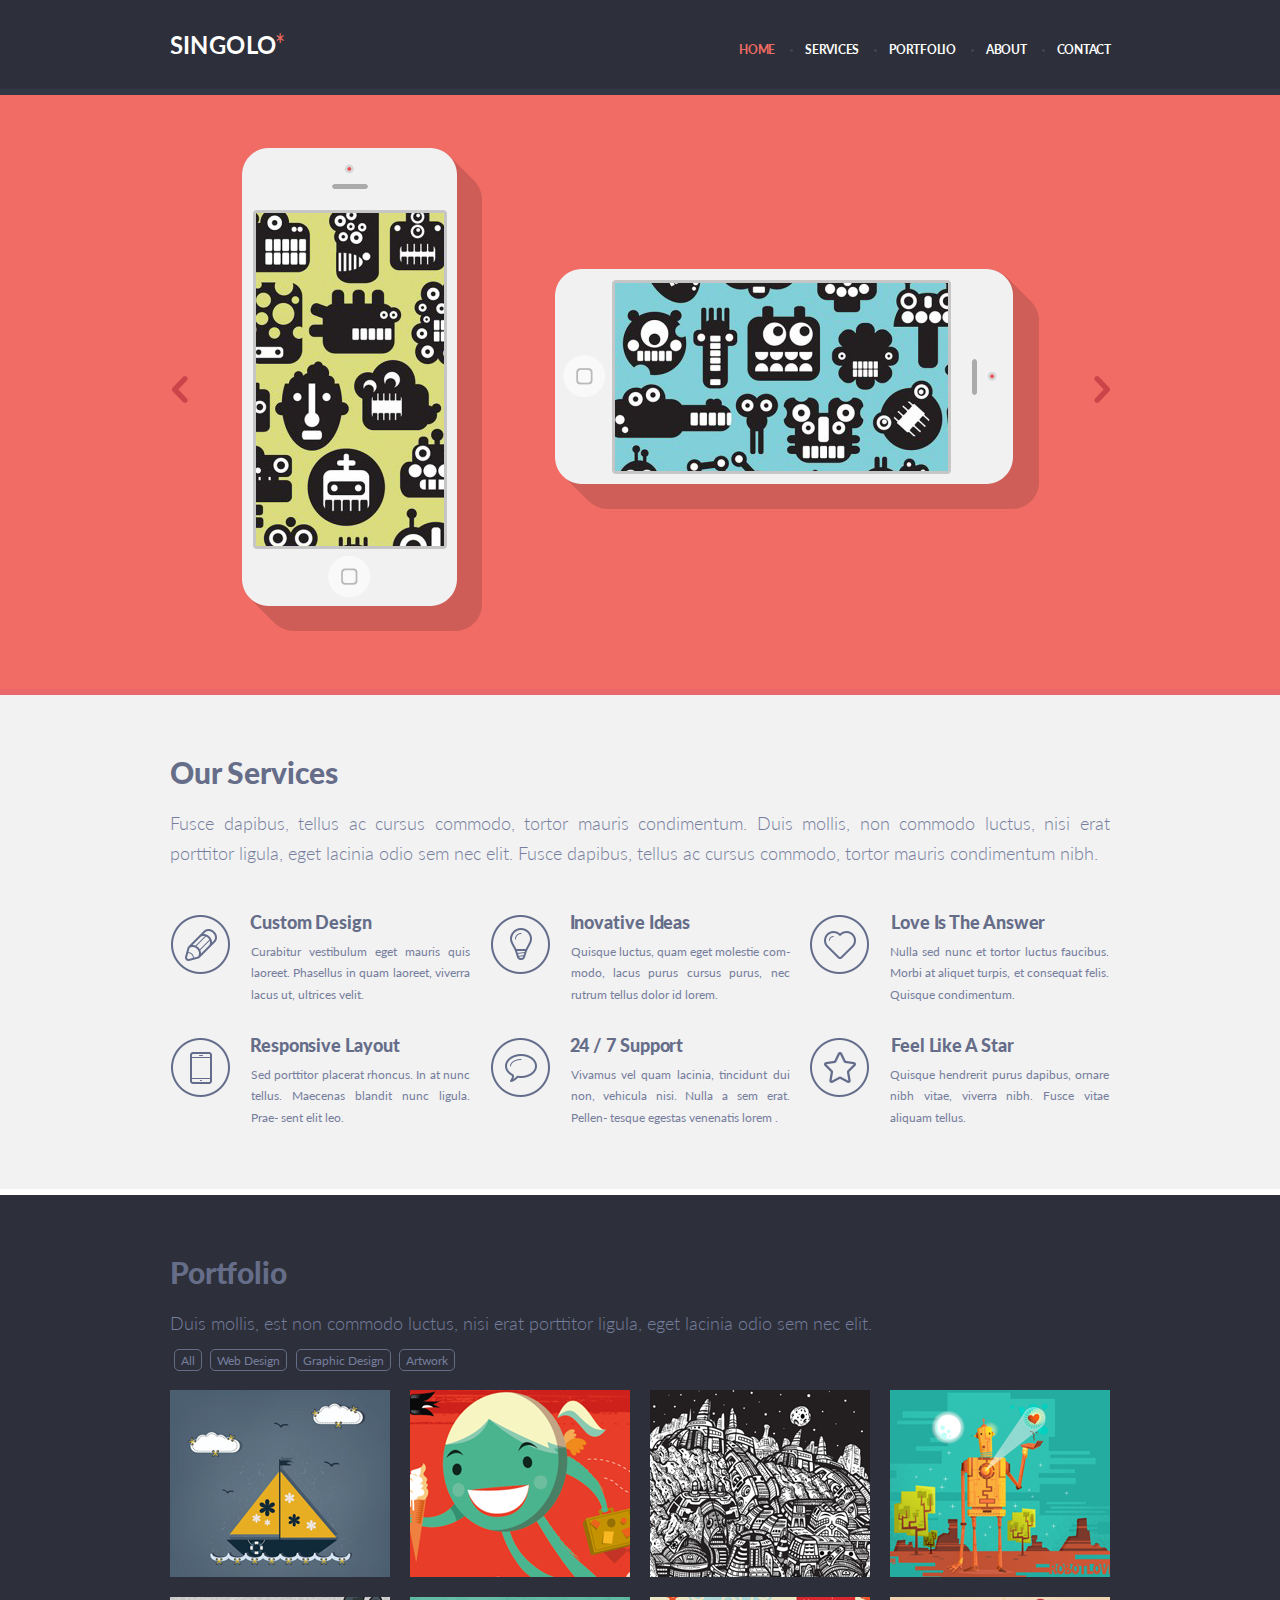
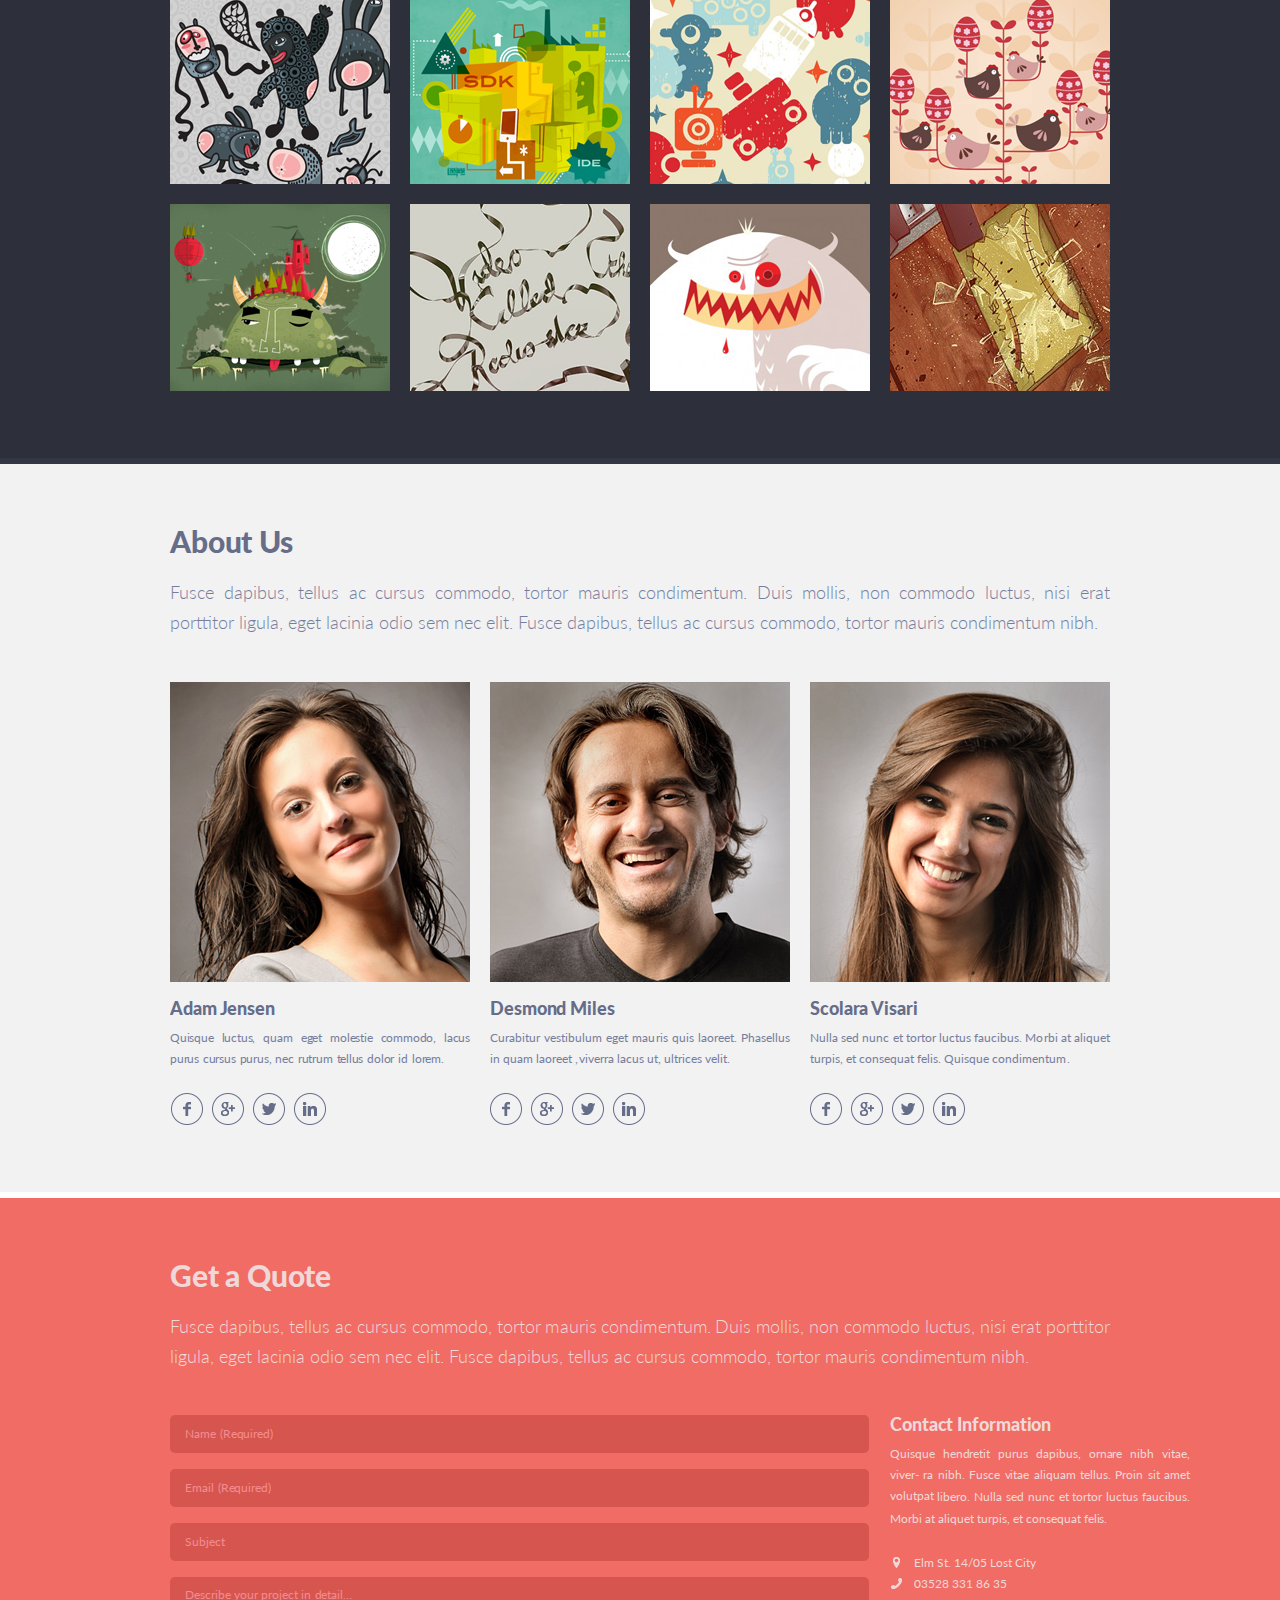
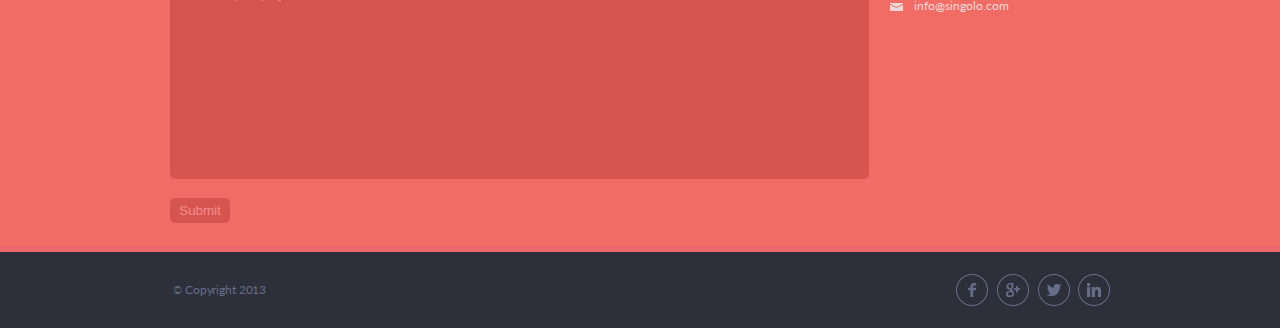
==== commit da007086: "fix: remove some div, for better responsivity" ====
--- a/index.html
+++ b/index.html
@@ -195,14 +195,12 @@
 
       <div class="about-container" id="about-marker">
         <div class="about-wrapper">
-          <div class="abot-main">
-            <h2>About Us</h2>
-            <p class="about-text">Fusce dapibus, tellus ac cursus commodo, tortor mauris condimentum. Duis mollis, non
-              commodo luctus, nisi erat porttitor <span>ligula, eget lacinia odio sem nec elit. Fusce dapibus, tellus ac
-                cursus
-                commodo, tortor mauris condimentum nibh.</span>
-            </p>
-          </div>
+          <h2>About Us</h2>
+          <p class="about-text">Fusce dapibus, tellus ac cursus commodo, tortor mauris condimentum. Duis mollis, non
+            commodo luctus, nisi erat porttitor <span>ligula, eget lacinia odio sem nec elit. Fusce dapibus, tellus ac
+              cursus
+              commodo, tortor mauris condimentum nibh.</span>
+          </p>
         </div>
         <div class="about-contacts">
           <div class="about-1">
@@ -256,48 +254,43 @@
           <div class="form-wrapper">
             <div class="form-container">
               <form id="describe-form" action="./" method="post" enctype="text/plain" name="myForm">
-                <div class="form-4-row">
-                  <input class="input-form-1" id="input-1-area" type="text" name="name" placeholder="Name (Required)"
-                    required>
-                  <input class="input-form-2" id="mail" type="email" name="mail" placeholder="Email (Required)"
-                    required>
-                  <input class="input-form-3" id="subject" type="text" name="subject" placeholder="Subject">
-                  <textarea class="describe-form" id="describe-area" form="describe-form"
-                    placeholder="Describe your project in detail&hellip;"></textarea>
-                </div>
+                <input class="input-form-1" id="input-1-area" type="text" name="name" placeholder="Name (Required)"
+                  required>
+                <input class="input-form-2" id="mail" type="email" name="mail" placeholder="Email (Required)" required>
+                <input class="input-form-3" id="subject" type="text" name="subject" placeholder="Subject">
+                <textarea class="describe-form" id="describe-area" form="describe-form"
+                  placeholder="Describe your project in detail&hellip;"></textarea>
                 <button class="submit-form" onclick="RESET()">Submit</button>
               </form>
             </div>
-            <div class="form-container-contacts">
-              <div class="form-main">
-                <h4>Contact Information</h4>
-                <p class="form-text">Quisque hendretit purus dapibus, ornare nibh vitae, viver- ra nibh. Fusce vitae
-                  aliquam
-                  tellus. Proin sit
-                  amet volutpat <span>libero. Nulla sed nunc et tortor luctus faucibus. Morbi at aliquet turpis, et
-                    consequat
-                    felis.</span></p>
-                <div class="form-main-contacts">
-                  <ul class="list-main-contacts">
-                    <li class="location-contacts">
-                      <a href="https://www.google.com/maps/@55.745655,37.499406,16z?hl=en-EN">
-                        <span class="ico ico-location"></span>
-                        <span class="ico-text text-location">Elm St. 14/05 Lost City</span>
-                      </a>
-                    </li>
-                    <li class="phone-contacts">
-                      <a href="tel:035283318635">
-                        <span class="ico ico-phone"></span>
-                        <span class="ico-text text-phone">03528 331 86 35</span>
-                      </a>
-                    </li>
-                    <li class="mail-contacts"><a href="mailto:info@singolo.com">
-                        <span class="ico ico-mail"></span>
-                        <span class="ico-text text-mail">info@singolo.com</span>
-                      </a>
-                    </li>
-                  </ul>
-                </div>
+            <div class="form-main">
+              <h4>Contact Information</h4>
+              <p class="form-text">Quisque hendretit purus dapibus, ornare nibh vitae, viver- ra nibh. Fusce vitae
+                aliquam
+                tellus. Proin sit
+                amet volutpat <span>libero. Nulla sed nunc et tortor luctus faucibus. Morbi at aliquet turpis, et
+                  consequat
+                  felis.</span></p>
+              <div class="form-main-contacts">
+                <ul class="list-main-contacts">
+                  <li class="location-contacts">
+                    <a href="https://www.google.com/maps/@55.745655,37.499406,16z?hl=en-EN">
+                      <span class="ico ico-location"></span>
+                      <span class="ico-text text-location">Elm St. 14/05 Lost City</span>
+                    </a>
+                  </li>
+                  <li class="phone-contacts">
+                    <a href="tel:035283318635">
+                      <span class="ico ico-phone"></span>
+                      <span class="ico-text text-phone">03528 331 86 35</span>
+                    </a>
+                  </li>
+                  <li class="mail-contacts"><a href="mailto:info@singolo.com">
+                      <span class="ico ico-mail"></span>
+                      <span class="ico-text text-mail">info@singolo.com</span>
+                    </a>
+                  </li>
+                </ul>
               </div>
             </div>
           </div>
--- a/style.css
+++ b/style.css
@@ -292,13 +292,12 @@
 
 .services-wrapper {
   max-width: 1020px;
-
 }
 
 .services-block {
   position: relative;
+
   height: 100%;
-
 
   font-family: "Lato", sans-serif;
 
@@ -309,7 +308,7 @@
 .services-title-container {
   position: relative;
 
-  width: 940px;
+  max-width: 940px;
   margin-left: 40px;
 }
 
@@ -341,7 +340,7 @@
   flex-direction: row;
   flex-wrap: wrap;
   justify-content: space-between;
-  width: 940px;
+  max-width: 940px;
   margin: 47px 40px 28px 40px;
 }
 
@@ -487,8 +486,9 @@
 }
 
 .project-images img:not(.image-active):hover {
+  padding: 0;
+
   border: 5px dotted #f06c64;
-  padding: 0;
 }
 
 .image-active {
@@ -501,7 +501,6 @@
 .about-container {
   position: relative;
 
-  width: 100%;
   height: 100%;
 
   background: #f2f2f2;
@@ -511,8 +510,10 @@
 .about-wrapper {
   position: relative;
 
-  width: 1020px;
+  max-width: 1020px;
   padding: 68px 0 0 40px;
+
+  text-align: justify;
 }
 
 .about-wrapper h2 {
@@ -526,14 +527,13 @@
   letter-spacing: -0.005em;
 }
 .about-wrapper p {
-  width: 940px;
   margin-top: 27px;
+  margin-right: 60px;
   margin-left: 20px;
 
   font-weight: 300;
   font-size: 18px;
   line-height: 30px;
-  text-align: justify;
   color: #767e9e;
 }
 
@@ -551,8 +551,8 @@
 .about-contacts > div {
   box-sizing: border-box;
   width: 31.916%;
+  margin: 0;
   padding-bottom: 67px;
-  margin: 0;
 }
 
 h3 {
@@ -646,7 +646,7 @@
 }
 
 .quote-wrapper {
-  width: 1020px;
+  max-width: 1020px;
 }
 
 .quote-logo {
@@ -686,16 +686,19 @@
   position: relative;
 
   display: flex;
+  flex-grow: 0;
+  flex-shrink: 0;
   flex-direction: row;
   justify-content: space-around;
-  width: 940px;
+  max-width: 1020px;
   padding: 34px 0 23px 0;
 }
 
 .form-container {
   flex-grow: 0;
   flex-shrink: 0;
-  width: 619px;
+  min-width: 619px;
+  margin: 0 21px 0 40px;
 }
 
 input,
@@ -772,9 +775,9 @@
 
 /* Contacts information block */
 
-.form-container-contacts {
-  width: 321px;
-  padding-left: 21px;
+.form-main {
+  width: 300px;
+  margin-left: 0;
 
   color: #f0d8d9;
 }
@@ -927,18 +930,26 @@
   background-color: brown;
 }
 
-@media (max-width:768px) {
+@media (min-width:768px) and (max-width:1019px) {
+  * {
+    margin: 0 auto;
+    padding: 0;
+  }
+
   .content-wrapper {
-    width: 768px;
-  }
-
-  .header {
-    width: 768px;
-    height: 89px;
+    min-width: 768px;
+  }
+
+  .header-wrapper {
+    min-width: 768px;
+  }
+
+  .slider {
+    width: 100%;
   }
 
   .slider-wrapper {
-    width: 768px;
+    min-width: 768px;
     height: 445.76px;
   }
   .slider-vertical-image {
@@ -1000,16 +1011,13 @@
 
   .slider-left-button {
     margin-top: calc(281px/1020*768);
-    margin-left: calc(42px/1020*768);
+    margin-left: 2.19vw;
   }
 
   .slider-right-button {
     top: calc(281px/1020*768);
-
-    margin-left: calc(964px/1020*768);
-  }
-
-
+    right: 2.05vw;
+  }
 
   .trinity {
     top: calc(43px/1020*768);
@@ -1024,29 +1032,19 @@
   /* services */
 
   .services-block {
-    height: 674px;
+    height: 100%;
 
     border-bottom: none;
   }
 
   .services-title-container {
-    position: absolute;
-    /* left: 40px; */
-
-    width: 687px;
+    min-width: 688px;
+    margin: 0 40px 0 40px;
   }
 
   .services-wrapper {
-    position: absolute;
-    left: 40px;
-
-    display: flex;
-    flex-direction: row;
-    flex-wrap: wrap;
-    justify-content: left;
-    width: 688px;
-    margin-top: 250px;
-    margin-left: 0;
+    min-width: 688px;
+    max-width: 1019px;
   }
 
   .item-container {
@@ -1055,9 +1053,6 @@
 
   /* portfolio */
 
-  .portfolio {
-    height: 1096px;
-  }
 
   .portfolio-logo p {
     padding-right: 20px;
@@ -1069,7 +1064,6 @@
   .project {
     width: 688px;
     height: 100%;
-    padding: 18px 0 0 40px;
 
     grid-auto-rows: 207px;
     grid-template-columns: repeat(3, 236px);
@@ -1093,31 +1087,26 @@
   /* about */
 
   .about-container {
-    max-width: 768px;
+    min-width: 768px;
     height: 100%;
 
     border-bottom: none;
   }
 
-  .about-wrapper {
-    width: 688px;
-    padding: 52px 0 0 40px;
+  .about-main {
+    min-width: 688px;
+    margin-right: 60px;
+    padding: 52px 40px 0 40px;
+  }
+
+  .about-wrapper p {
+    min-width: 688px;
   }
 
   .about-contacts-wrapper {
-    width: 688px;
-    padding: 45px 40px 75px 40px;
-  }
-
-  .personal-info,
-  .about-2 p {
-    width: 219px;
-  }
-
-  .about-contacts img {
-    width: 219px;
-    height: 219px;
-  }
+    min-width: 688px;
+  }
+
 
   /* THIRD */
 
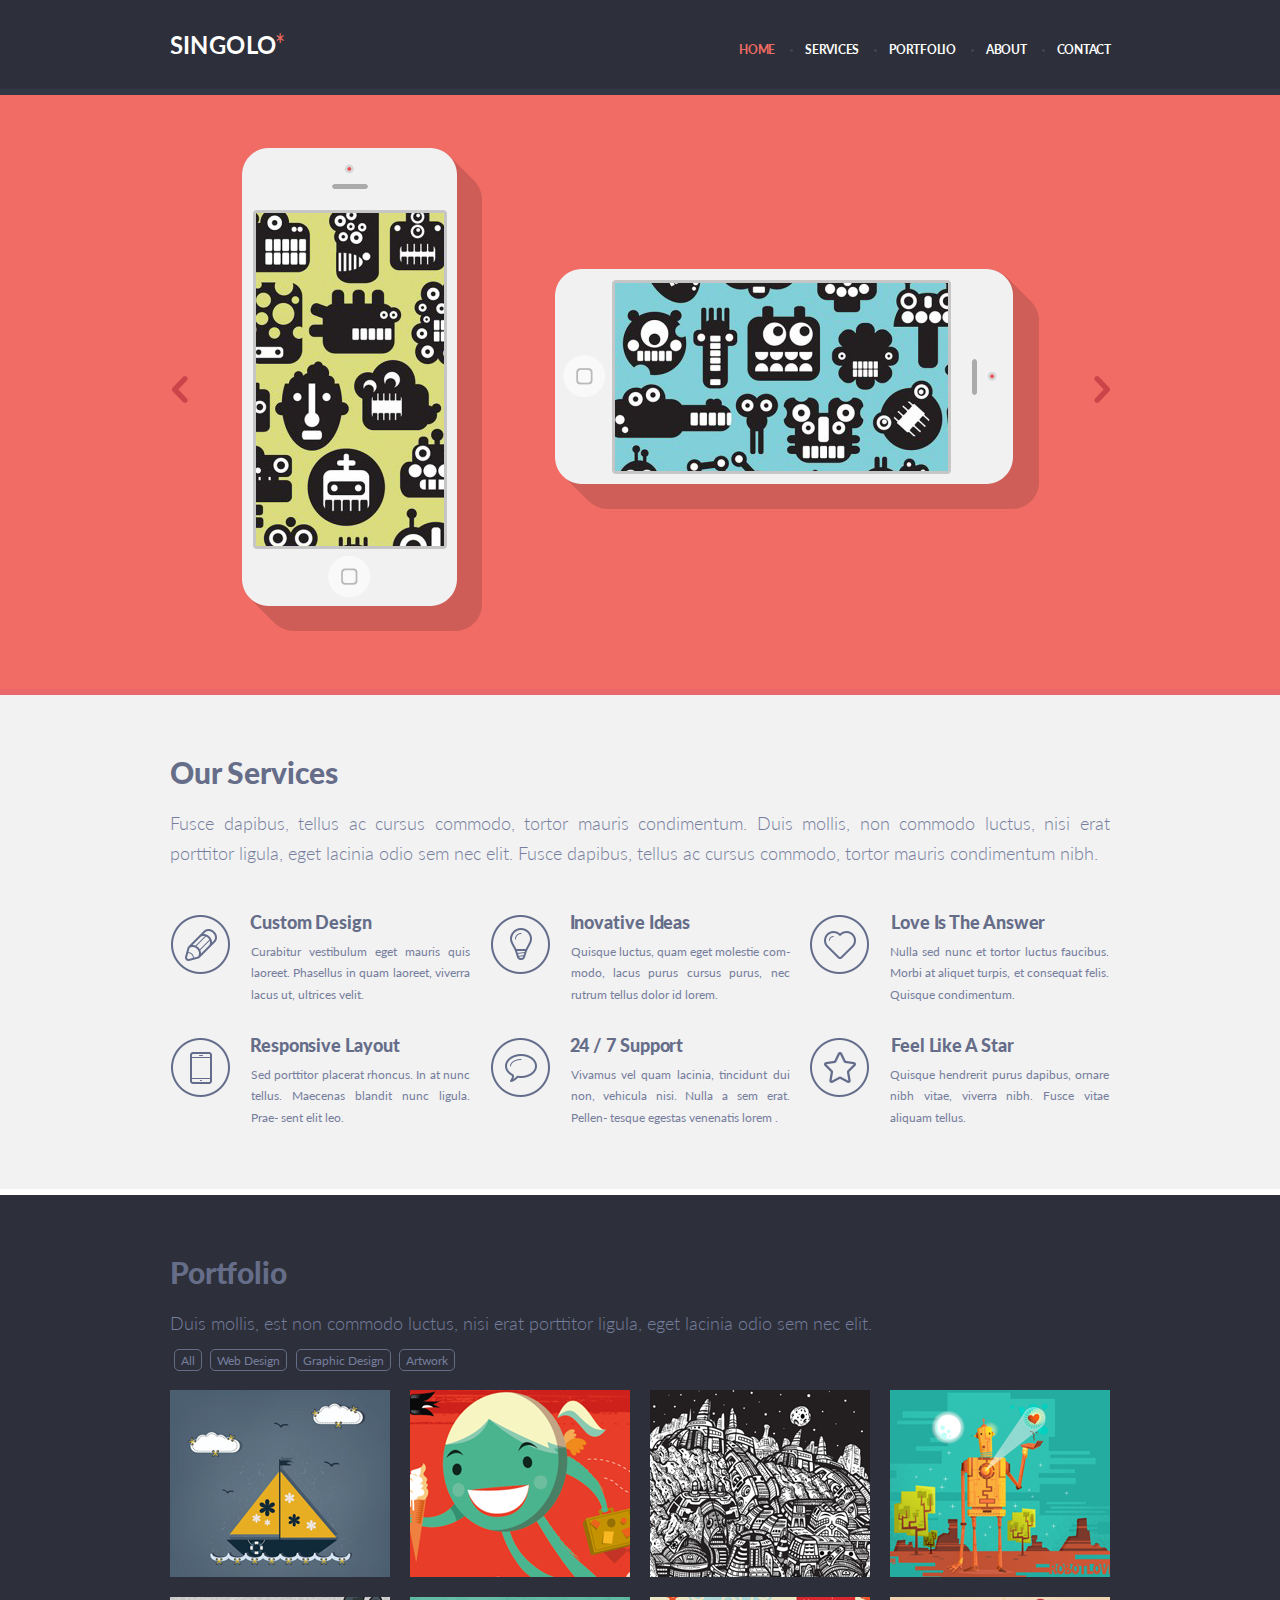
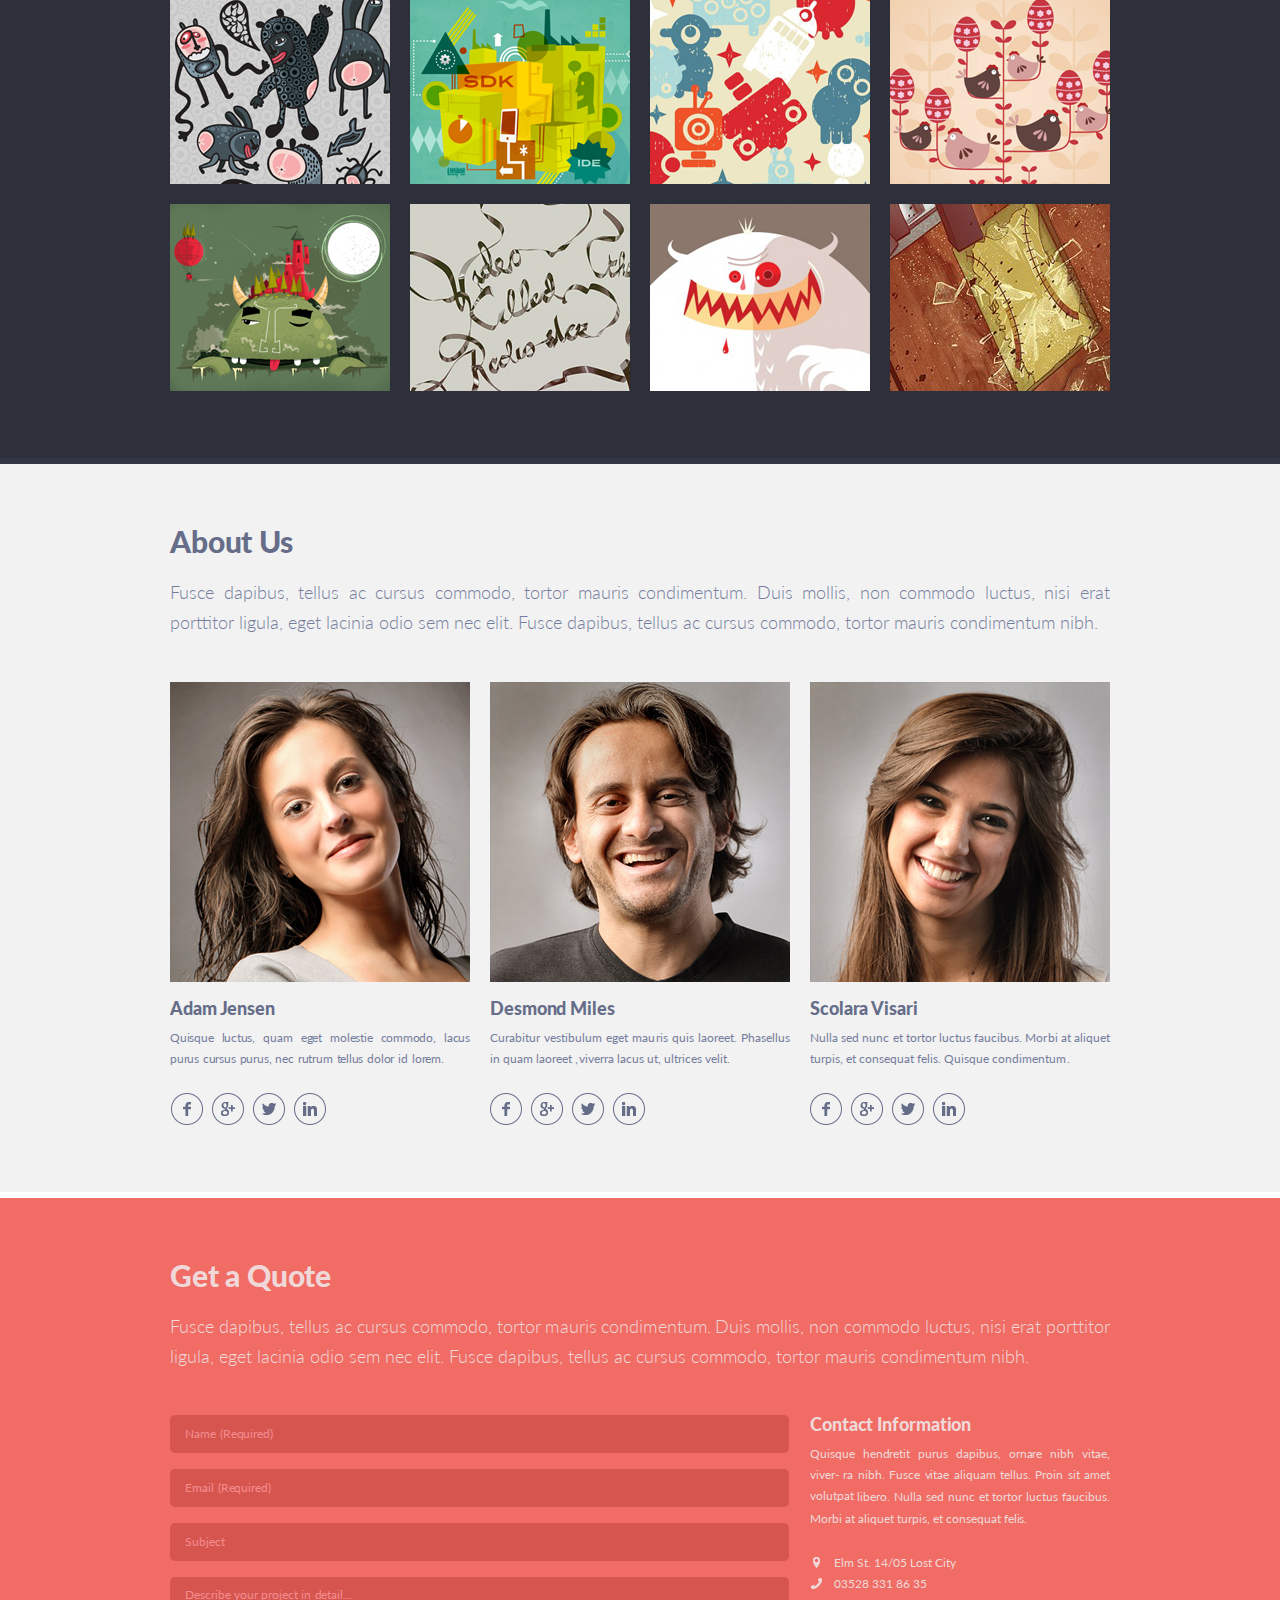
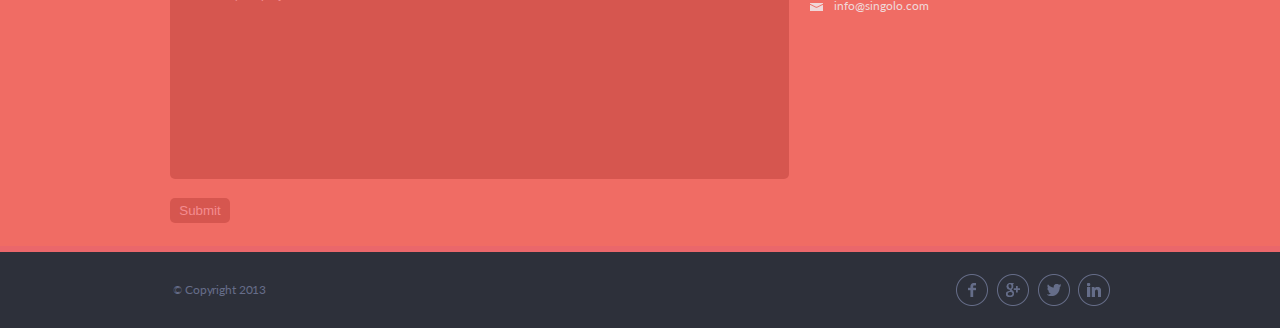
==== commit 7d141cda: "feat: fully responsive about section" ====
--- a/index.html
+++ b/index.html
@@ -202,41 +202,43 @@
               commodo, tortor mauris condimentum nibh.</span>
           </p>
         </div>
-        <div class="about-contacts">
-          <div class="about-1">
-            <img src="assets/img/adam.png" alt="Adam portrait" width="300" height="300">
-            <h3>Adam Jensen</h3>
-            <p class="personal-info">Quisque luctus, quam eget molestie commodo, lacus purus cursus purus, nec rutrum
-              tellus dolor id lorem.</p>
-            <div class="sb-menu" id="sb-1">
-              <a class="sb facebook" href="https://www.facebook.com/" target="blanc"><span>Facebook</span></a>
-              <a class="sb google" href="https://google.com/" target="blanc"><span>Google</span></a>
-              <a class="sb twitter" href="https://twitter.com/" target="blanc"><span>Twitter</span></a>
-              <a class="sb linkedin" href="https://www.linkedin.com/" target="blanc"><span>LinkedIn</span></a>
-            </div>
-          </div>
-          <div class="about-2">
-            <img src="assets/img/desmond.png" alt="Desmond portrait" width="300" height="300">
-            <h3>Desmond Miles</h3>
-            <p class="personal-info">Curabitur vestibulum eget mauris quis laoreet. Phasellus in quam laoreet ,viverra
-              lacus ut, ultrices velit.</p>
-            <div class="sb-menu" id="sb-2">
-              <a class="sb facebook" href="https://www.facebook.com/" target="blanc"><span>Facebook</span></a>
-              <a class="sb google" href="https://google.com/" target="blanc"><span>Google</span></a>
-              <a class="sb twitter" href="https://twitter.com/" target="blanc"><span>Twitter</span></a>
-              <a class="sb linkedin" href="https://www.linkedin.com/" target="blanc"><span>LinkedIn</span></a>
-            </div>
-          </div>
-          <div class="about-3">
-            <img src="assets/img/scolara.png" alt="Scolara portrait" width="300" height="300">
-            <h3>Scolara Visari</h3>
-            <p class="personal-info">Nulla sed nunc et tortor luctus faucibus. Morbi at aliquet turpis, et consequat
-              felis. Quisque condimentum.</p>
-            <div class="sb-menu" id="sb-3">
-              <a class="sb facebook" href="https://www.facebook.com/" target="blanc"><span>Facebook</span></a>
-              <a class="sb google" href="https://google.com/" target="blanc"><span>Google</span></a>
-              <a class="sb twitter" href="https://twitter.com/" target="blanc"><span>Twitter</span></a>
-              <a class="sb linkedin" href="https://www.linkedin.com/" target="blanc"><span>LinkedIn</span></a>
+        <div class="about-contacts-wrapper">
+          <div class="about-contacts">
+            <div class="about-1">
+              <img src="assets/img/adam.png" alt="Adam portrait" width="300" height="300">
+              <h3>Adam Jensen</h3>
+              <p class="personal-info">Quisque luctus, quam eget molestie commodo, lacus purus cursus purus, nec rutrum
+                tellus dolor id lorem.</p>
+              <div class="sb-menu" id="sb-1">
+                <a class="sb facebook" href="https://www.facebook.com/" target="blanc"><span>Facebook</span></a>
+                <a class="sb google" href="https://google.com/" target="blanc"><span>Google</span></a>
+                <a class="sb twitter" href="https://twitter.com/" target="blanc"><span>Twitter</span></a>
+                <a class="sb linkedin" href="https://www.linkedin.com/" target="blanc"><span>LinkedIn</span></a>
+              </div>
+            </div>
+            <div class="about-2">
+              <img src="assets/img/desmond.png" alt="Desmond portrait" width="300" height="300">
+              <h3>Desmond Miles</h3>
+              <p class="personal-info">Curabitur vestibulum eget mauris quis laoreet. Phasellus in quam laoreet ,viverra
+                lacus ut, ultrices velit.</p>
+              <div class="sb-menu" id="sb-2">
+                <a class="sb facebook" href="https://www.facebook.com/" target="blanc"><span>Facebook</span></a>
+                <a class="sb google" href="https://google.com/" target="blanc"><span>Google</span></a>
+                <a class="sb twitter" href="https://twitter.com/" target="blanc"><span>Twitter</span></a>
+                <a class="sb linkedin" href="https://www.linkedin.com/" target="blanc"><span>LinkedIn</span></a>
+              </div>
+            </div>
+            <div class="about-3">
+              <img src="assets/img/scolara.png" alt="Scolara portrait" width="300" height="300">
+              <h3>Scolara Visari</h3>
+              <p class="personal-info">Nulla sed nunc et tortor luctus faucibus. Morbi at aliquet turpis, et consequat
+                felis. Quisque condimentum.</p>
+              <div class="sb-menu" id="sb-3">
+                <a class="sb facebook" href="https://www.facebook.com/" target="blanc"><span>Facebook</span></a>
+                <a class="sb google" href="https://google.com/" target="blanc"><span>Google</span></a>
+                <a class="sb twitter" href="https://twitter.com/" target="blanc"><span>Twitter</span></a>
+                <a class="sb linkedin" href="https://www.linkedin.com/" target="blanc"><span>LinkedIn</span></a>
+              </div>
             </div>
           </div>
         </div>
--- a/style.css
+++ b/style.css
@@ -292,6 +292,7 @@
 
 .services-wrapper {
   max-width: 1020px;
+  padding-bottom: 28px;
 }
 
 .services-block {
@@ -341,7 +342,7 @@
   flex-wrap: wrap;
   justify-content: space-between;
   max-width: 940px;
-  margin: 47px 40px 28px 40px;
+  margin: 47px 40px 0 40px;
 }
 
 .item-container {
@@ -511,7 +512,7 @@
   position: relative;
 
   max-width: 1020px;
-  padding: 68px 0 0 40px;
+  padding: 68px 0 45px 40px;
 
   text-align: justify;
 }
@@ -541,18 +542,26 @@
   position: relative;
 
   display: flex;
-  flex-direction: row;
-  flex-wrap: wrap;
-  justify-content: space-between;
-  max-width: 940px;
-  padding: 45px 0 0 0;
+  justify-content: center;
+  width: 100%;
+}
+
+.about-contacts-wrapper {
+  max-width: 1020px;
 }
 
 .about-contacts > div {
   box-sizing: border-box;
-  width: 31.916%;
-  margin: 0;
-  padding-bottom: 67px;
+  width: 29.41%;
+  margin-bottom: 67px;
+}
+
+.about-contacts > div:first-child {
+  margin-left: 40px;
+}
+
+.about-contacts > div:last-child {
+  margin-right: 40px;
 }
 
 h3 {
@@ -569,8 +578,6 @@
 }
 
 .personal-info {
-  width: 300px;
-
   font-weight: 400;
   font-size: 12px;
   line-height: 21px;
@@ -689,16 +696,17 @@
   flex-grow: 0;
   flex-shrink: 0;
   flex-direction: row;
-  justify-content: space-around;
   max-width: 1020px;
-  padding: 34px 0 23px 0;
+  margin: 34px 0 23px 0;
 }
 
 .form-container {
-  flex-grow: 0;
-  flex-shrink: 0;
-  min-width: 619px;
+  width: 100%;
   margin: 0 21px 0 40px;
+}
+
+.form-main {
+  margin-right: 40px;
 }
 
 input,
@@ -791,7 +799,7 @@
 }
 
 .form-main p {
-  width: 300px;
+  min-width: 300px;
   padding-top: 10px;
 
   font-weight: 400;
@@ -1093,34 +1101,28 @@
     border-bottom: none;
   }
 
-  .about-main {
-    min-width: 688px;
-    margin-right: 60px;
-    padding: 52px 40px 0 40px;
-  }
-
-  .about-wrapper p {
-    min-width: 688px;
-  }
-
   .about-contacts-wrapper {
-    min-width: 688px;
+    min-width: 768px;
+  }
+
+
+  .about-contacts img {
+    width: 100%;
+    height: 28.5vw;
+    min-height: 219px;
+  }
+
+  .about-contacts > div {
+    min-width: 219px;
+    margin-right: 10px;
+    margin-left: 10px;
   }
 
 
   /* THIRD */
 
-  .quote {
-    height: 625px;
-  }
-
   .form-wrapper {
-    width: 688px;
-    padding: 9px 0 0 40px;
-  }
-
-  .form-container {
-    width: 442px;
+    min-width: 768px;
   }
 
   input,
@@ -1134,10 +1136,8 @@
     padding-bottom: 0;
   }
 
-  .form-container-contacts,
-  .form-main,
   .form-main p {
-    width: 221px;
+    min-width: 221px;
     padding-top: 0;
   }
 
@@ -1146,7 +1146,7 @@
   }
 
   footer {
-    width: 768px;
+    min-width: 768px;
     height: 76px;
   }
 }
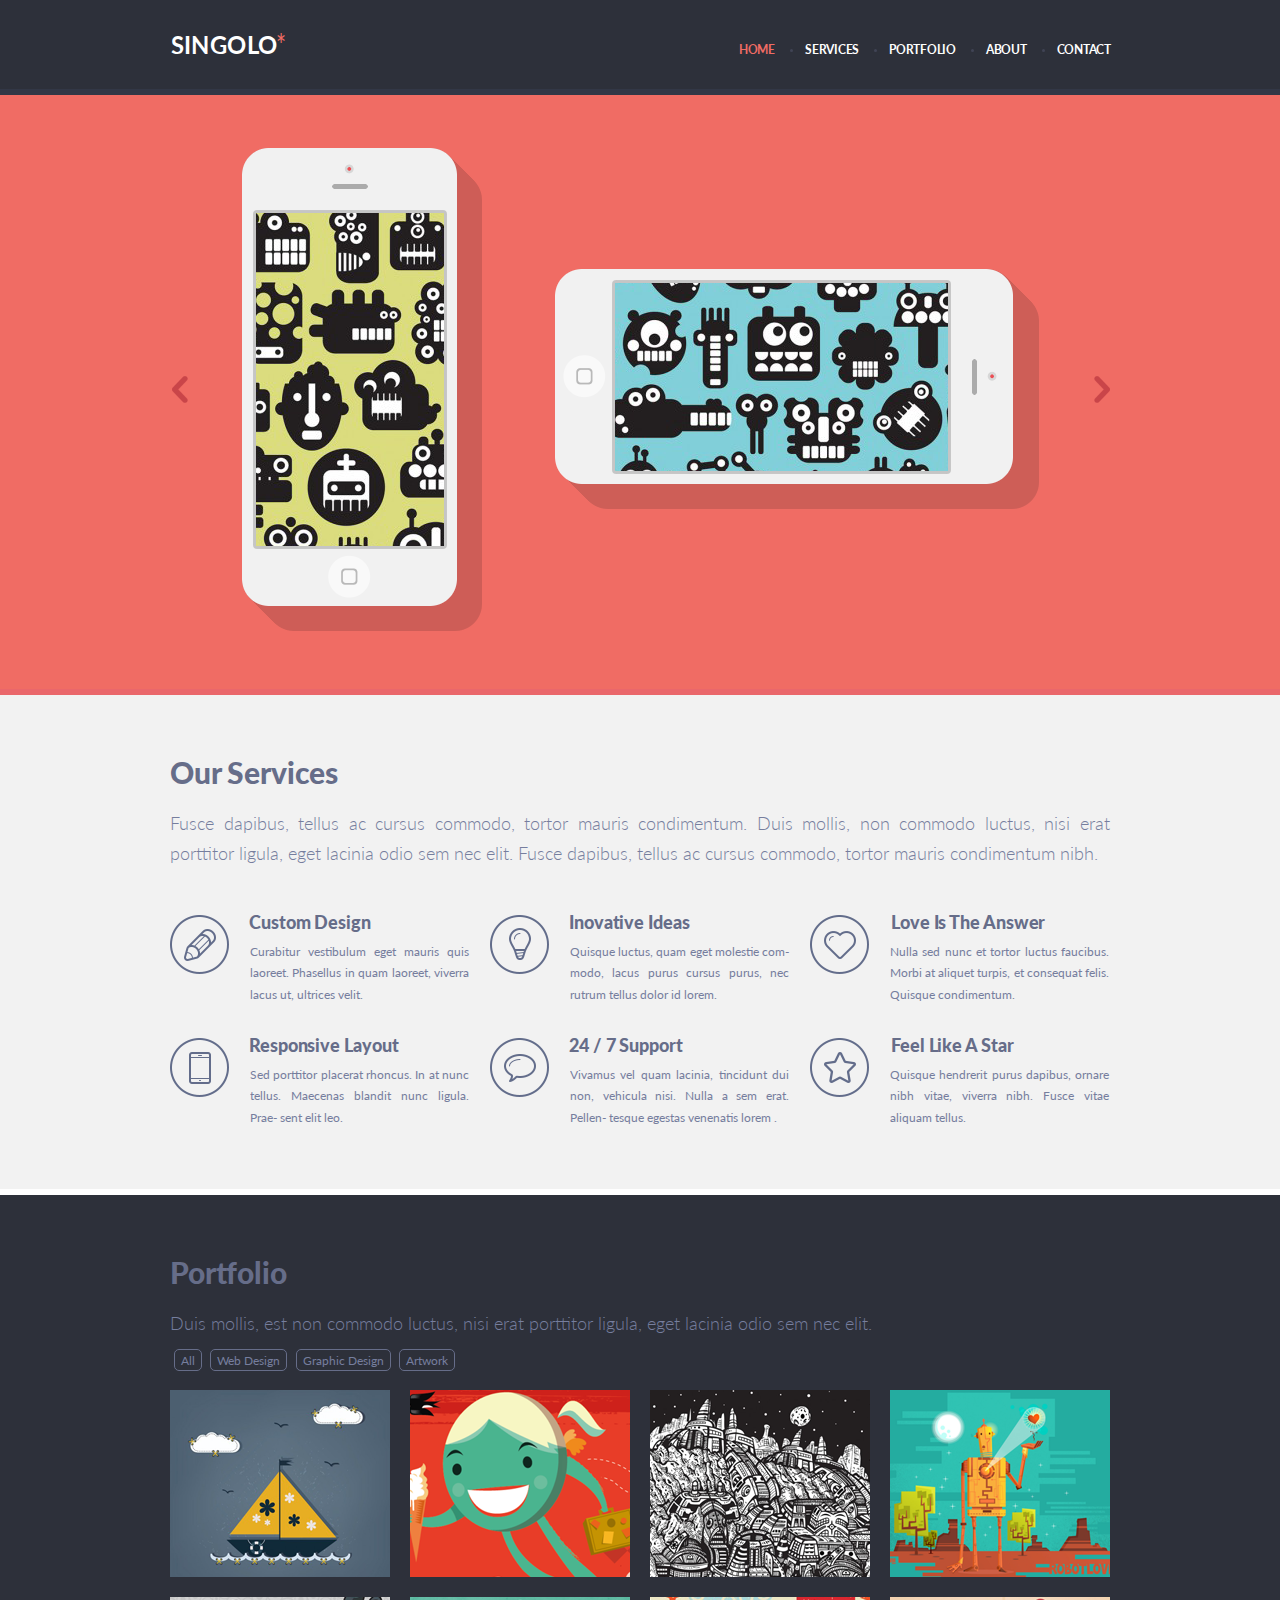
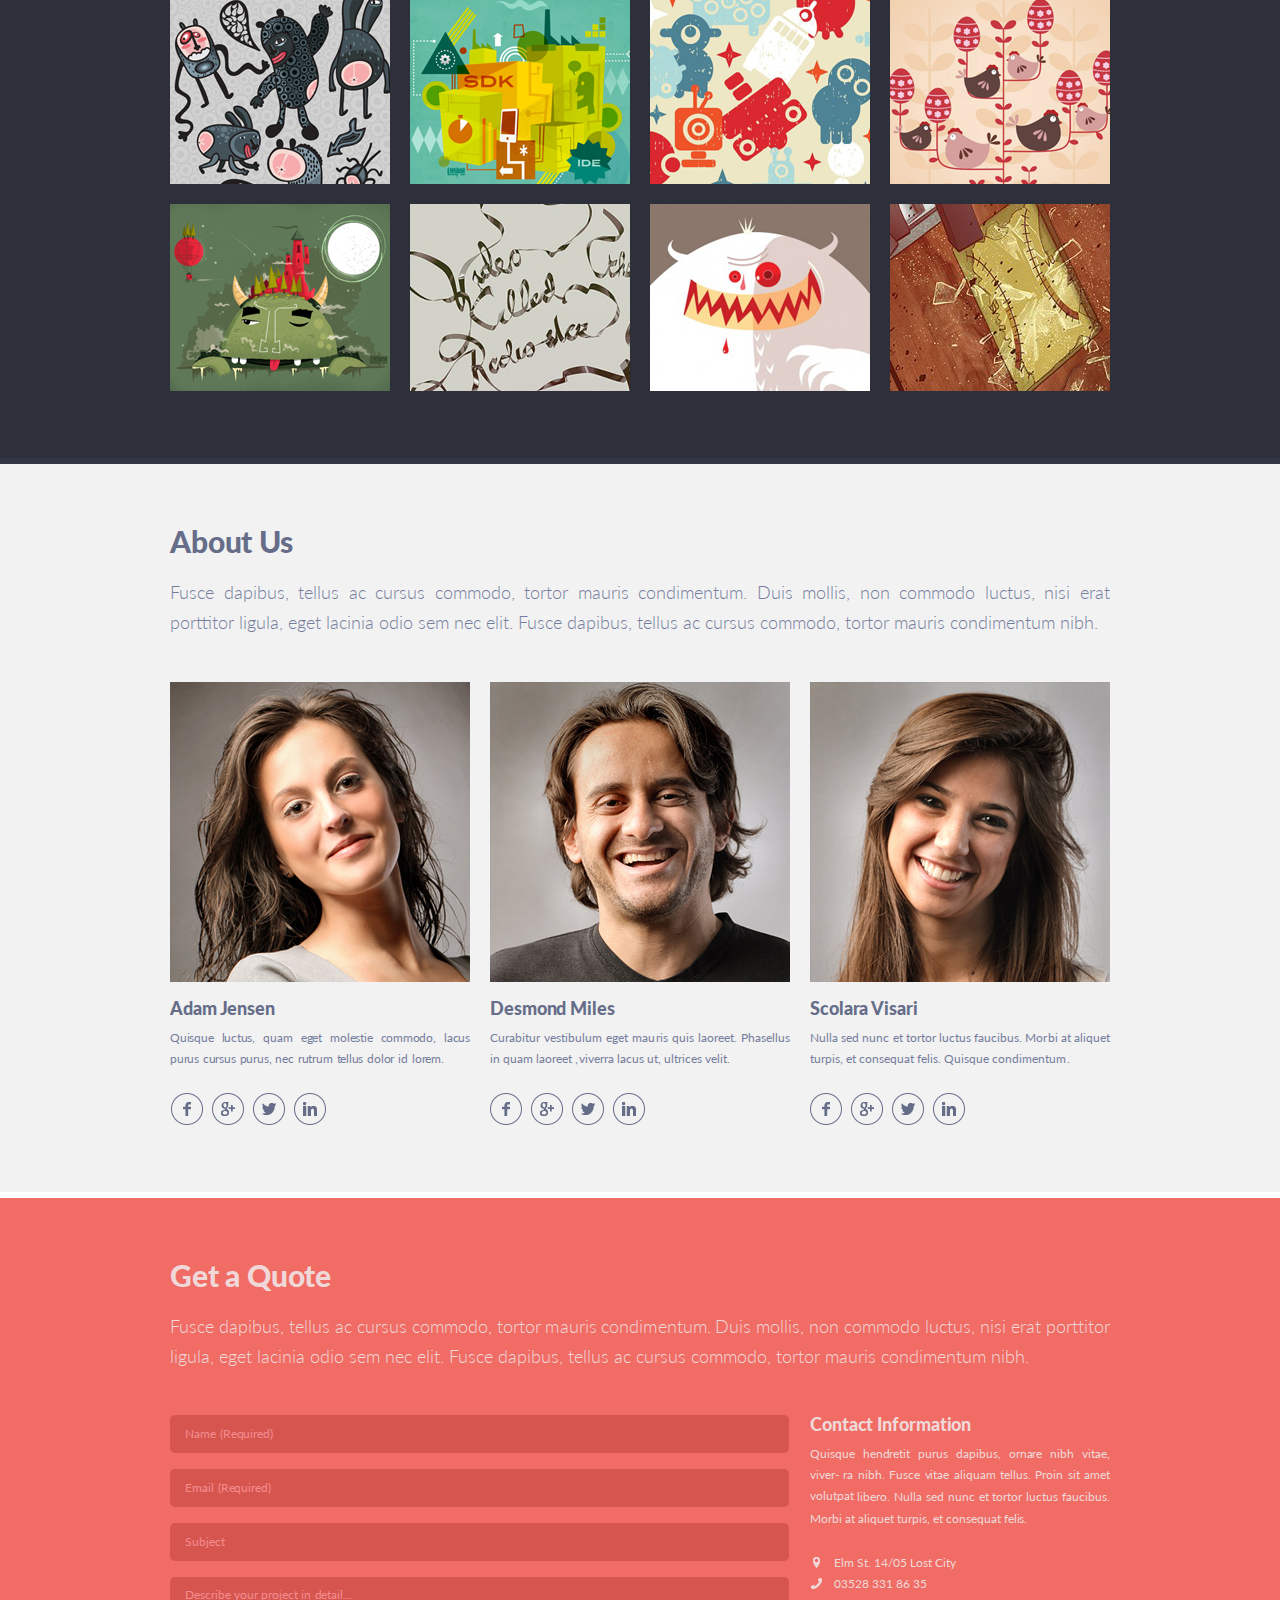
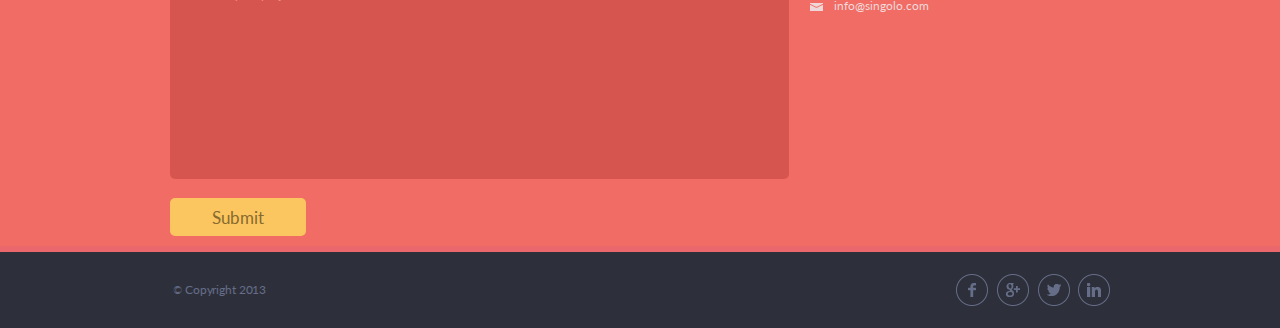
==== commit 0c0a7f5d: "feat: burger menu" ====
--- a/index.html
+++ b/index.html
@@ -15,6 +15,11 @@
   <div class="content-wrapper">
     <header class="header">
       <div class="header-wrapper">
+        <div class="burger-menu">
+          <div class="burger-stripe"></div>
+          <div class="burger-stripe"></div>
+          <div class="burger-stripe"></div>
+        </div>
         <h1>Singolo</h1>
         <nav class="header-menu" id="navigation">
           <ul class="header-menu-links" id="menu">
@@ -27,6 +32,7 @@
         </nav>
       </div>
     </header>
+    <div class="overlay-tint"></div>
 
     <section class="general-content-wrapper" id="wrapper">
       <div class="slider" id="slider-picture-box">
--- a/style.css
+++ b/style.css
@@ -28,8 +28,13 @@
   position: relative;
 
   display: flex;
+  flex-grow: 0;
+  flex-shrink: 0;
+  flex-direction: row;
   justify-content: space-between;
   max-width: 1020px;
+  padding-right: 40px;
+  padding-left: 40px;
 }
 
 .header {
@@ -44,10 +49,17 @@
   border-bottom: 6px solid #323746;
 }
 
+.burger-menu,
+.overlay-tint {
+  display: none;
+}
+
 .header h1 {
-  position: absolute;
-
-  padding: 34px 0 0 38px;
+  position: relative;
+  left: 0;
+
+  margin-left: 38px;
+  padding: 34px 0 0 0;
 
   font-weight: 700;
   font-size: 25px;
@@ -72,10 +84,11 @@
 }
 
 .header-menu {
-  position: absolute;
-  right: 24px;
+  position: relative;
 
   width: 402px;
+  /* right: -24px; */
+  margin-right: 24px;
   padding-top: 42px;
 }
 
@@ -309,7 +322,8 @@
 .services-title-container {
   position: relative;
 
-  max-width: 940px;
+  max-width: 1020px;
+  margin-right: 40px;
   margin-left: 40px;
 }
 
@@ -341,21 +355,25 @@
   flex-direction: row;
   flex-wrap: wrap;
   justify-content: space-between;
-  max-width: 940px;
-  margin: 47px 40px 0 40px;
+  max-width: 1020px;
+  margin: 47px 0 0 0;
+  padding-right: 40px;
+  padding-left: 40px;
 }
 
 .item-container {
-  box-sizing: border-box;
-  width: 300px;
-  margin: 0 0 -5px 1px;
+  display: flex;
+  width: 29.41%;
+  min-width: 300px;
+  margin: 0 0 32px 0;
 }
 
 .item-box {
   display: block;
   float: right;
-  width: 219px;
-  height: 128px;
+  width: 73%;
+  min-width: 217px;
+  margin-left: 22px;
 }
 
 .item-title {
@@ -478,21 +496,24 @@
   margin: 0 auto;
   padding: 8px 30px 57px 30px;
 
-  grid-auto-rows: 207px;
   grid-template-columns: repeat(4, 25%);
 }
 
-.project-images img:not(.image-active) {
-  padding: 10px;
+div.project-images {
+  margin: 10px 10px 7px 10px;
 }
 
 .project-images img:not(.image-active):hover {
-  padding: 0;
+  width: 94%;
+  height: auto;
 
   border: 5px dotted #f06c64;
 }
 
 .image-active {
+  width: 94%;
+  height: auto;
+
   border: 5px solid #f06c64;
 }
 
@@ -697,7 +718,7 @@
   flex-shrink: 0;
   flex-direction: row;
   max-width: 1020px;
-  margin: 34px 0 23px 0;
+  margin: 34px 0 10px 0;
 }
 
 .form-container {
@@ -760,12 +781,14 @@
 }
 
 .form-container button {
-  width: 60px;
-  height: 25px;
-
-  color: #f48c8f;
-
-  background-color: #d6564f;
+  width: 136px;
+  height: 38px;
+
+  font-size: 17px;
+  font-family: "Lato";
+  color: #886a30;
+
+  background-color: #fbc65f;
   border: none;
   border-radius: 5px;
 }
@@ -948,10 +971,6 @@
     min-width: 768px;
   }
 
-  .header-wrapper {
-    min-width: 768px;
-  }
-
   .slider {
     width: 100%;
   }
@@ -987,7 +1006,7 @@
 
   .slider-horizontal-image {
     top: calc(174px/1020*768);
-    left: calc(883px/1020*768);
+    left: 86.4vw;
   }
 
 
@@ -1019,19 +1038,19 @@
 
   .slider-left-button {
     margin-top: calc(281px/1020*768);
-    margin-left: 2.19vw;
+    margin-left: 3.7vw;
   }
 
   .slider-right-button {
     top: calc(281px/1020*768);
-    right: 2.05vw;
+    right: 3.7vw;
   }
 
   .trinity {
     top: calc(43px/1020*768);
 
     width: calc(513px/1020*768);
-    margin-left: calc(252px/1020*768);
+    margin-left: 25vw;
 
     background-size: contain;
   }
@@ -1045,19 +1064,50 @@
     border-bottom: none;
   }
 
+  .services-block h2 {
+    padding-top: 5.2vw;
+  }
+
   .services-title-container {
-    min-width: 688px;
-    margin: 0 40px 0 40px;
+    margin-right: 5.2083vw;
+    margin-left: 5.2083vw;
+  }
+
+  .item-container {
+    flex: 1 1 auto;
+    justify-content: left;
+    width: 43.5%;
+    min-width: 300px;
+    margin: 0 0 5.1vw 0;
+  }
+
+  .item-container > img {
+    margin-right: 21px;
+    margin-left: 0;
+  }
+
+
+  .item-container:nth-child(2n+1) {
+    margin-left: 0;
   }
 
   .services-wrapper {
-    min-width: 688px;
+    min-width: 768px;
     max-width: 1019px;
   }
 
-  .item-container {
-    margin-right: 40px;
-  }
+  .services-box-wrapper {
+    margin: 3.65vw 5.2083vw 0 5.2083vw;
+    padding-right: 0;
+    padding-left: 0;
+  }
+
+  .item-box {
+    width: 64%;
+    min-width: 217px;
+    margin-left: 0;
+  }
+
 
   /* portfolio */
 
@@ -1070,26 +1120,16 @@
   }
 
   .project {
-    width: 688px;
-    height: 100%;
-
-    grid-auto-rows: 207px;
-    grid-template-columns: repeat(3, 236px);
+    display: grid;
+    margin: 0 auto;
+    padding: 8px 30px 66px 30px;
+
+    grid-template-columns: repeat(3, 33.36%);
   }
 
   .project-images img {
-    width: 216.19px;
-    height: 183.76px;
-  }
-
-  .project-images img:not(.image-active):hover {
-    width: 206.19px;
-    height: 173.76px;
-  }
-
-  .image-active {
-    width: 206.19px;
-    height: 173.76px;
+    width: 100%;
+    height: auto;
   }
 
   /* about */
@@ -1101,6 +1141,15 @@
     border-bottom: none;
   }
 
+  .form-container {
+    width: 76.74%;
+    max-width: 619px;
+  }
+
+  p.form-text {
+    line-height: 22px;
+  }
+
   .about-contacts-wrapper {
     min-width: 768px;
   }
@@ -1108,21 +1157,40 @@
 
   .about-contacts img {
     width: 100%;
-    height: 28.5vw;
-    min-height: 219px;
+    min-width: 219px;
+    height: auto;
   }
 
   .about-contacts > div {
     min-width: 219px;
-    margin-right: 10px;
-    margin-left: 10px;
+    margin-right: 1.3021vw;
+    margin-left: 1.3021vw;
   }
 
 
   /* THIRD */
+
+  .quote-logo {
+    padding: 6.9vw 40px 0 40px;
+  }
+
+  .quote-logo p {
+    padding: 1.82vw 0 0 0;
+
+    line-height: 30px;
+  }
+
+  .quote-logo h2 {
+    line-height: 36px;
+  }
 
   .form-wrapper {
     min-width: 768px;
+    margin: 3.8vw 0 5vw 0;
+  }
+
+  .form-main {
+    margin-right: 40px;
   }
 
   input,
@@ -1150,3 +1218,579 @@
     height: 76px;
   }
 }
+
+@media (min-width:320px) and (max-width:767px) {
+  * {
+    margin: 0 auto;
+    padding: 0;
+  }
+
+  a.anchor {
+    position: relative;
+    top: -59px;
+
+    display: block;
+
+    visibility: hidden;
+  }
+
+  #wrapper {
+    margin-top: 71px;
+  }
+
+  .content-wrapper {
+    min-width: 320px;
+  }
+
+  .header-wrapper {
+    min-width: 320px;
+    max-width: 767px;
+    padding: 26px 0 0 0;
+  }
+
+  .header {
+    height: 71px;
+
+    background-color: #2d303a;
+    border-bottom: none;
+  }
+
+  .header h1 {
+    z-index: 11;
+
+    display: block;
+    margin-left: -45px;
+    padding: 0;
+  }
+
+  .header h1::after {
+    position: relative;
+    left: 0;
+  }
+
+  .header-menu {
+    display: none;
+    padding-top: 0;
+  }
+
+  .burger-menu {
+    z-index: 9;
+
+    display: block;
+    margin-left: 20px;
+
+    transition: all 0.5s;
+  }
+
+  .burger-menu.active {
+    z-index: 9;
+
+    margin-right: 73.5px;
+
+    transform: rotate(90deg);
+
+    transition: all 0.5s;
+  }
+
+  .burger-stripe {
+    width: 25px;
+    height: 2.4px;
+
+    background: #f6f6f7;
+  }
+
+  .burger-stripe:nth-child(2) {
+    width: 25px;
+    height: 2.4px;
+    margin-top: 6.43px;
+    margin-bottom: 6.42px;
+
+    background: #f6f6f7;
+  }
+
+  .float-menu {
+    position: fixed;
+    top: 0;
+    left: 0;
+    z-index: 4;
+
+    display: block;
+    width: 278px;
+    height: 100%;
+    margin-right: 0;
+    margin-right: 100%;
+
+    background: #2d303a;
+    box-shadow: 0 -40px 20px rgba(0, 0, 0, 0.4);
+  }
+
+  .float-menu ul {
+    display: block;
+    margin-top: 238px;
+  }
+
+  .header-menu ul li {
+    padding-bottom: 27px;
+    padding-left: 71px;
+  }
+
+  .header-menu ul li a {
+    font-size: 24px;
+    line-height: 31px;
+  }
+
+  .header-navigation a::before {
+    display: none;
+  }
+
+  .overlay-tint {
+    z-index: 8;
+
+    width: 100vw;
+    height: 100%;
+
+    background: #2d303a;
+    opacity: 0.6;
+  }
+
+
+  /* services */
+
+  .services-block h2 {
+    padding-top: 24px;
+  }
+
+  .services-block-text {
+    margin-top: 13px;
+  }
+
+  .services-box-wrapper {
+    margin: 37px 0 0 0;
+  }
+
+  .services-block {
+    height: 100%;
+
+    border-bottom: none;
+  }
+
+  .item-container {
+    width: 100%;
+    min-width: 245px;
+    margin: 0 30px 32px 30px;
+  }
+
+  div.item-box {
+    width: 69.845%;
+    min-width: 162px;
+    margin-left: 21px;
+  }
+
+  div.services-box-wrapper {
+    padding-right: 0;
+    padding-left: 0;
+  }
+
+  .services-wrapper {
+    min-width: 320px;
+    max-width: 767px;
+    padding-bottom: 0;
+  }
+
+
+  /* portfolio */
+
+  .portfolio {
+    border-bottom: none;
+  }
+
+  .portfolio-logo {
+    padding: 42px 30px 24px 30px;
+  }
+
+  .portfolio-logo p {
+    padding-right: 0;
+
+    text-align: justify;
+    white-space: normal;
+  }
+
+  .project {
+    display: grid;
+    max-height: 141.6vw;
+    margin: 0 auto;
+    padding: 18px 6.2668vw 42px 6.2668vw;
+    overflow: hidden;
+
+    grid-template-columns: 1fr 1fr;
+    grid-template-rows: 1fr 1fr 1fr 1fr;
+  }
+
+  .portfolio-wrapper {
+    padding-bottom: 42px;
+  }
+
+  .project-images img {
+    width: 40.27vw;
+    height: auto;
+  }
+
+  div.project-images {
+    margin-top: 7px;
+    margin-right: auto;
+    margin-bottom: 7px;
+    margin-left: auto;
+  }
+
+  /* about */
+
+  .about-container {
+    min-width: 320px;
+    height: 100%;
+    padding-bottom: 20px;
+
+    border-bottom: none;
+  }
+
+  .about-wrapper {
+    position: relative;
+
+    max-width: 1020px;
+    padding: 25px 30px 45px 30px;
+
+    text-align: justify;
+  }
+
+  .about-wrapper h2 {
+    margin-left: 0;
+  }
+
+  .about-wrapper p {
+    margin-top: 27px;
+    margin-right: 0;
+    margin-left: 0;
+  }
+
+  .form-container {
+    width: 76.74%;
+  }
+
+  p.form-text {
+    line-height: 22px;
+  }
+
+  .about-contacts-wrapper {
+    min-width: 320px;
+    margin-left: 0;
+  }
+  .about-contacts {
+    flex-wrap: wrap;
+  }
+
+  .about-contacts img {
+    width: 100%;
+    height: auto;
+  }
+
+  .about-contacts > div {
+    width: 100%;
+    /* min-width: 315px; */
+    margin-right: 30px;
+    margin-bottom: 25px;
+    margin-left: 30px;
+  }
+
+  .about-contacts > div:first-child {
+    margin-left: 30px;
+  }
+
+  .about-contacts > div:last-child {
+    margin-right: 30px;
+  }
+
+
+  /* THIRD */
+
+  .quote {
+    border-bottom: none;
+  }
+
+  .quote-logo {
+    padding: 44px 30px 0 30px;
+  }
+
+  .quote-logo h2 {
+    padding-bottom: 20px;
+
+    line-height: 36px;
+  }
+
+  .quote-logo p {
+    padding: 14px 0 10px 0;
+  }
+
+  .form-wrapper {
+    position: relative;
+
+    display: flex;
+    flex-direction: column;
+    min-width: 260px;
+    max-width: 767px;
+    height: 100%;
+    margin: 20px 30px 0 30px;
+    padding-bottom: 45px;
+  }
+
+  .form-container {
+    width: 100%;
+    margin: 0 0 0 0;
+  }
+
+  .form-main {
+    width: 100%;
+    /* height: 400px; */
+    padding-top: 35px;
+  }
+
+  .form-main p {
+    width: 100%;
+    margin-left: 0;
+    padding-right: 30px;
+    padding-bottom: 10px;
+  }
+
+  .form-main h4 {
+    padding-bottom: 6px;
+  }
+
+  .form-container button {
+    width: 100%;
+    height: 50px;
+  }
+
+
+  input,
+  textarea {
+    height: 38px;
+    margin-bottom: 12px;
+    padding-bottom: 0;
+  }
+
+  #describe-area {
+    height: 149px;
+    padding-bottom: 0;
+  }
+
+  .form-main p {
+    min-width: 221px;
+    padding-top: 0;
+  }
+
+  .list-main-contacts {
+    position: relative;
+
+    padding-top: 9px;
+  }
+
+  footer {
+    min-width: 320px;
+    height: 76px;
+  }
+  footer h5 {
+    display: none;
+  }
+
+  #sb-footer {
+    display: block;
+    align-self: center;
+    width: 157px;
+    margin-right: auto;
+    margin-left: auto;
+  }
+}
+
+@media (min-width:375px) and (max-width:767px) {
+  .slider {
+    width: 100%;
+
+    border-bottom: 2.21px solid #ea676b;
+  }
+
+  .slider-wrapper {
+    min-width: 320px;
+    height: 218.38px;
+  }
+  .slider-vertical-image {
+    top: calc(53px/1020*375);
+    left: calc(112px/1020*375);
+  }
+
+  .vertical-body {
+    background-repeat: no-repeat;
+    background-size: calc(100%/1020*375) auto;
+  }
+
+  .vertical-image {
+    top: calc(65px/1020*375);
+    left: calc(14px/1020*375);
+
+    width: calc(188px/1020*375);
+    height: calc(333px/1020*375);
+
+    background-position: -14px -135px;
+  }
+
+  .vertical-shadow {
+    background-repeat: no-repeat;
+    background-size: calc(100%/1020*375) auto;
+  }
+
+  .slider-horizontal-image {
+    top: calc(174px/1020*375);
+    left: 86.4vw;
+  }
+
+
+  .horizontal-body {
+    background-repeat: no-repeat;
+    background-size: auto calc(100%/1020*375);
+  }
+
+  .horizontal-image {
+    top: calc(14px/1020*375);
+    right: calc(65px/1020*375);
+
+    width: calc(333px/1020*375);
+    height: calc(188px/1020*375);
+
+    background-position: -125px -119px;
+  }
+
+  .horizontal-shadow {
+    top: calc(-26px/1020*375);
+    bottom: 0;
+
+    width: calc(240px/1020*375);
+    height: calc(484px/1020*375);
+
+    background-position-y: 1px;
+    background-size: contain;
+  }
+
+  .slider-left-button {
+    width: 14.08px;
+    height: 24.9px;
+    margin-top: 98px;
+    margin-left: 2.9vw;
+  }
+
+  .slider-right-button {
+    top: 98px;
+    right: 2.9vw;
+
+    width: 14.08px;
+    height: 24.9px;
+  }
+
+  .trinity {
+    top: calc(43px/1020*375);
+
+    width: calc(513px/1020*375);
+    margin-left: 25vw;
+
+    background-size: contain;
+  }
+}
+
+@media (min-width:320px) and (max-width:374px) {
+  .slider {
+    width: 100%;
+
+    border-bottom: 2.21px solid #ea676b;
+  }
+
+  .slider-wrapper {
+    min-width: 320px;
+    height: 218.38px;
+  }
+  .slider-vertical-image {
+    top: calc(53px/1020*600);
+    left: calc(112px/1020*375);
+  }
+
+  .vertical-body {
+    background-repeat: no-repeat;
+    background-size: calc(100%/1020*320) auto;
+  }
+
+  .vertical-image {
+    top: calc(65px/1020*320);
+    left: calc(14px/1020*320);
+
+    width: calc(188px/1020*320);
+    height: calc(333px/1020*320);
+
+    background-position: -14px -135px;
+  }
+
+  .vertical-shadow {
+    background-repeat: no-repeat;
+    background-size: calc(100%/1020*320) auto;
+  }
+
+  .slider-horizontal-image {
+    top: calc(174px/1020*420);
+    left: 86.4vw;
+  }
+
+
+  .horizontal-body {
+    background-repeat: no-repeat;
+    background-size: auto calc(100%/1020*320);
+  }
+
+  .horizontal-image {
+    top: calc(14px/1020*320);
+    right: calc(65px/1020*320);
+
+    width: calc(333px/1020*320);
+    height: calc(188px/1020*320);
+
+    background-position: -125px -119px;
+  }
+
+  .horizontal-shadow {
+    top: calc(-26px/1020*320);
+    bottom: 0;
+
+    width: calc(240px/1020*320);
+    height: calc(484px/1020*320);
+
+    background-position-y: 1px;
+    background-size: contain;
+  }
+
+  .slider-left-button {
+    width: 14.08px;
+    height: 24.9px;
+    margin-top: 98px;
+    margin-left: 2.9vw;
+  }
+
+  .slider-right-button {
+    top: 98px;
+    right: 2.9vw;
+
+    width: 14.08px;
+    height: 24.9px;
+  }
+
+  .trinity {
+    top: calc(43px/1020*320);
+
+    width: calc(513px/1020*320);
+    margin-left: 25vw;
+
+    background-size: contain;
+  }
+}
